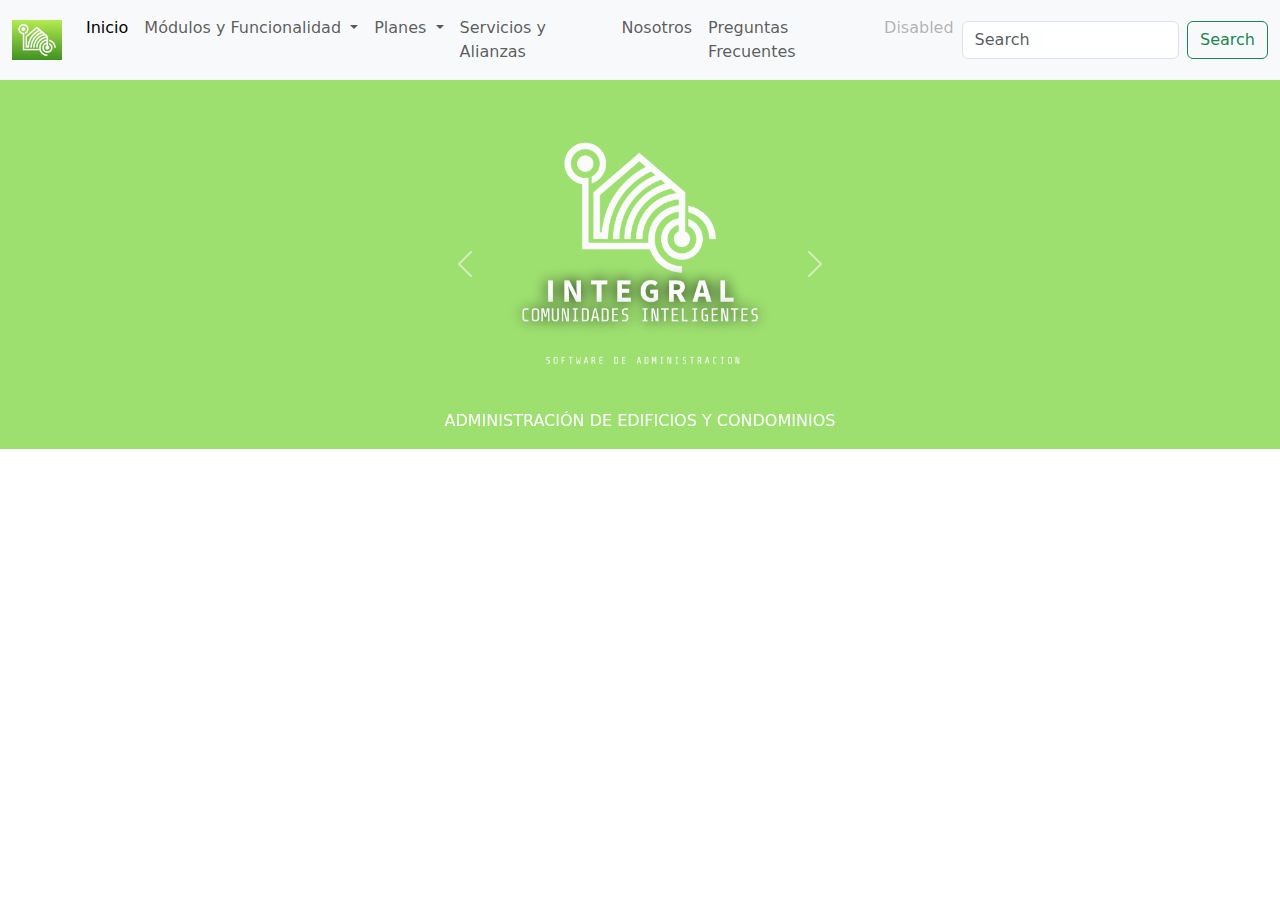
==== faq.html @ 223a0a6c "202407130635:UPGRADE: Navbar" ====
<!doctype html>
<html lang="en">
  <!-- Head -->
  <head>
    <!-- Metas & Title -->
    <meta charset="utf-8">
    <meta name="viewport" content="width=device-width, initial-scale=1">
    <title>INTEGRAL|Software de Administración de Edificios y Condominios|Edificios y Comunidades Inteligentes|Smart Buildings and Condos</title>
    <!-- GoogleFonts Font:Exo2 -->
    <link rel="preconnect" href="https://fonts.googleapis.com">
    <link rel="preconnect" href="https://fonts.gstatic.com" crossorigin>
    <link href="https://fonts.googleapis.com/css2?family=Exo+2:ital,wght@0,100..900;1,100..900&display=swap" rel="stylesheet">
    <!-- Bootstrap -->
    <link href="https://cdn.jsdelivr.net/npm/bootstrap@5.3.3/dist/css/bootstrap.min.css" rel="stylesheet" integrity="sha384-QWTKZyjpPEjISv5WaRU9OFeRpok6YctnYmDr5pNlyT2bRjXh0JMhjY6hW+ALEwIH" crossorigin="anonymous">
    <!-- Bootstrap JavaScript -->
    <script src="https://cdn.jsdelivr.net/npm/bootstrap@5.3.3/dist/js/bootstrap.bundle.min.js" integrity="sha384-YvpcrYf0tY3lHB60NNkmXc5s9fDVZLESaAA55NDzOxhy9GkcIdslK1eN7N6jIeHz" crossorigin="anonymous"></script>
    <!-- Archivo de Estilo Integral -->
    <link rel="stylesheet" type="text/css" href="css/integralStyle.css">
  </head>
  <body>
    <!-- Body -->
    <!-- Barra de Navegación -->
    <nav class="navbar navbar-expand-lg bg-body-tertiary">
      <div class="container-fluid">
        <a class="navbar-brand" href="#">
          <img class="img-responsive" src="img/favicon.png" alt="Logo Software de Administración de Edificios y Condominios INTEGRAL" id="logoNavbar">
        </a>
        <button class="navbar-toggler" type="button" data-bs-toggle="collapse" data-bs-target="#navbarSupportedContent" aria-controls="navbarSupportedContent" aria-expanded="false" aria-label="Toggle navigation">
          <span class="navbar-toggler-icon"></span>
        </button>
        <div class="collapse navbar-collapse" id="navbarSupportedContent">
          <ul class="navbar-nav me-auto mb-2 mb-lg-0">
            <li class="nav-item">
              <a class="nav-link active" aria-current="page" href="index.html">Inicio</a>
            </li>
            <li class="nav-item dropdown">
              <a class="nav-link dropdown-toggle" href="#" role="button" data-bs-toggle="dropdown" aria-expanded="false">
              Módulos y Funcionalidad
              </a>
              <ul class="dropdown-menu">
                <li><a class="dropdown-item" href="#">Módulo Administrativo</a></li>
                <li><a class="dropdown-item" href="#">Módulo Remuneraciones</a></li>
                <li><a class="dropdown-item" href="#">Módulo de Operaciones</a></li>
                <li><a class="dropdown-item" href="#">Módulo de Comunidad</a></li>
                <li><hr class="dropdown-divider"></li>
                <li><a class="dropdown-item" href="#">Automatización de Procesos</a></li>
                <li><a class="dropdown-item" href="#">Funciones Inteligentes</a></li>
              </ul>
            </li>
            <li class="nav-item dropdown">
              <a class="nav-link dropdown-toggle" href="#" role="button" data-bs-toggle="dropdown" aria-expanded="false">
              Planes
              </a>
              <ul class="dropdown-menu">
                <li><a class="dropdown-item" href="#">Pagos</a></li>
                <li><a class="dropdown-item" href="#">Social</a></li>
                <li><a class="dropdown-item" href="#">Admin</a></li>
                <li><a class="dropdown-item" href="#">Hi-Tech</a></li>
              </ul>
            </li>
            <li class="nav-item">
              <a class="nav-link" href="#">Servicios y Alianzas</a>
            </li>
            <li class="nav-item">
              <a class="nav-link" href="#">Nosotros</a>
            </li>
            <li class="nav-item">
              <a class="nav-link" href="faq.html">Preguntas Frecuentes</a>
            </li>
            <li class="nav-item">
              <a class="nav-link disabled" aria-disabled="true">Disabled</a>
            </li>
          </ul>
          <form class="d-flex" role="search">
            <input class="form-control me-2" type="search" placeholder="Search" aria-label="Search">
            <button class="btn btn-outline-success" type="submit">Search</button>
          </form>
        </div>
      </div>
    </nav>

    <!-- Banner Principal -->
    <div class="jumbotron bannerPpal col-md-12 col-sm-3">
      <div class="row">
        <div class="col-md-4"></div>
        <div class="col-md-4">
          <div id="carouselExample" class="carousel slide">
            <div class="carousel-inner">
              <div class="carousel-item active">
                <img src="img/itgrlogo_trnsp.png" class="d-block w-100" alt="ADMINISTRACIÓN DE EDIFICIOS Y CONDOMINIOS">
                <p class="leyendaBannerPpal exo-2-md_font">ADMINISTRACIÓN DE EDIFICIOS Y CONDOMINIOS</p>
              </div>
              <div class="carousel-item">
                <img src="img/itgrlogo_trnsp.png" class="d-block w-100" alt="GESTIÓN CONTABLE Y FINANCIERA">
                <p class="leyendaBannerPpal exo-2-md_font">GESTIÓN CONTABLE Y FINANCIERA</p>
              </div>
              <div class="carousel-item">
                <img src="img/itgrlogo_trnsp.png" class="d-block w-100" alt="GESTIÓN DE PERSONAL Y REMUNERACIONES">
                <p class="leyendaBannerPpal exo-2-md_font">GESTIÓN DE PERSONAL Y REMUNERACIONES</p>
              </div>
              <div class="carousel-item">
                <img src="img/itgrlogo_trnsp.png" class="d-block w-100" alt="GESTIÓN DE OPERACIONES">
                <p class="leyendaBannerPpal exo-2-md_font">GESTIÓN DE OPERACIONES</p>
              </div>
              <div class="carousel-item">
                <img src="img/itgrlogo_trnsp.png" class="d-block w-100" alt="GESTIÓN DE PROVEEDORES">
                <p class="leyendaBannerPpal exo-2-md_font">GESTIÓN DE PROVEEDORES</p>
              </div>
              <div class="carousel-item">
                <img src="img/itgrlogo_trnsp.png" class="d-block w-100" alt="RED SOCIAL PRIVADA DE LA COMUNIDAD">
                <p class="leyendaBannerPpal exo-2-md_font">RED SOCIAL PRIVADA DE LA COMUNIDAD</p>
              </div>
              <div class="carousel-item">
                <img src="img/itgrlogo_trnsp.png" class="d-block w-100" alt="MÓDULO EDUCATIVO">
                <p class="leyendaBannerPpal exo-2-md_font">MÓDULO EDUCATIVO</p>
              </div>
              <div class="carousel-item">
                <img src="img/itgrlogo_trnsp.png" class="d-block w-100" alt="AVANZADA TECNOLOGIA MODERNA E INTELIGENTE">
                <p class="leyendaBannerPpal exo-2-md_font">AVANZADA TECNOLOGIA MODERNA E INTELIGENTE</p>
              </div>
            </div>
            <button class="carousel-control-prev" type="button" data-bs-target="#carouselExample" data-bs-slide="prev">
              <span class="carousel-control-prev-icon" aria-hidden="true"></span>
              <span class="visually-hidden">Previous</span>
            </button>
            <button class="carousel-control-next" type="button" data-bs-target="#carouselExample" data-bs-slide="next">
              <span class="carousel-control-next-icon" aria-hidden="true"></span>
              <span class="visually-hidden">Next</span>
            </button>
          </div>
        </div>
      </div>

      <!--
      <h1 class="exo-2-gt_font">INTEGRAL</h1>
      <h2 class="exo-2-md_font">Comunidades Inteligentes</h2>
    -->
    </div>

    
    
  </body>
</html>
---- css/integralStyle.css ----
// <uniquifier>: Use a unique and descriptive class name
// <weight>: Use a value from 100 to 900

.exo-2-md_font {
  font-family: "Exo 2", sans-serif;
  font-optical-sizing: auto;
  font-weight: 500;
  font-style: normal;
}

.navbar {
	background-color: red;
}

.bannerPpal {
	background-color: #9EE070;
}

.leyendaBannerPpal {
	color: white;
	text-align: center;
}

#logoNavbar {
	max-width: 50px;
}

#prueba {
	color: red;
}
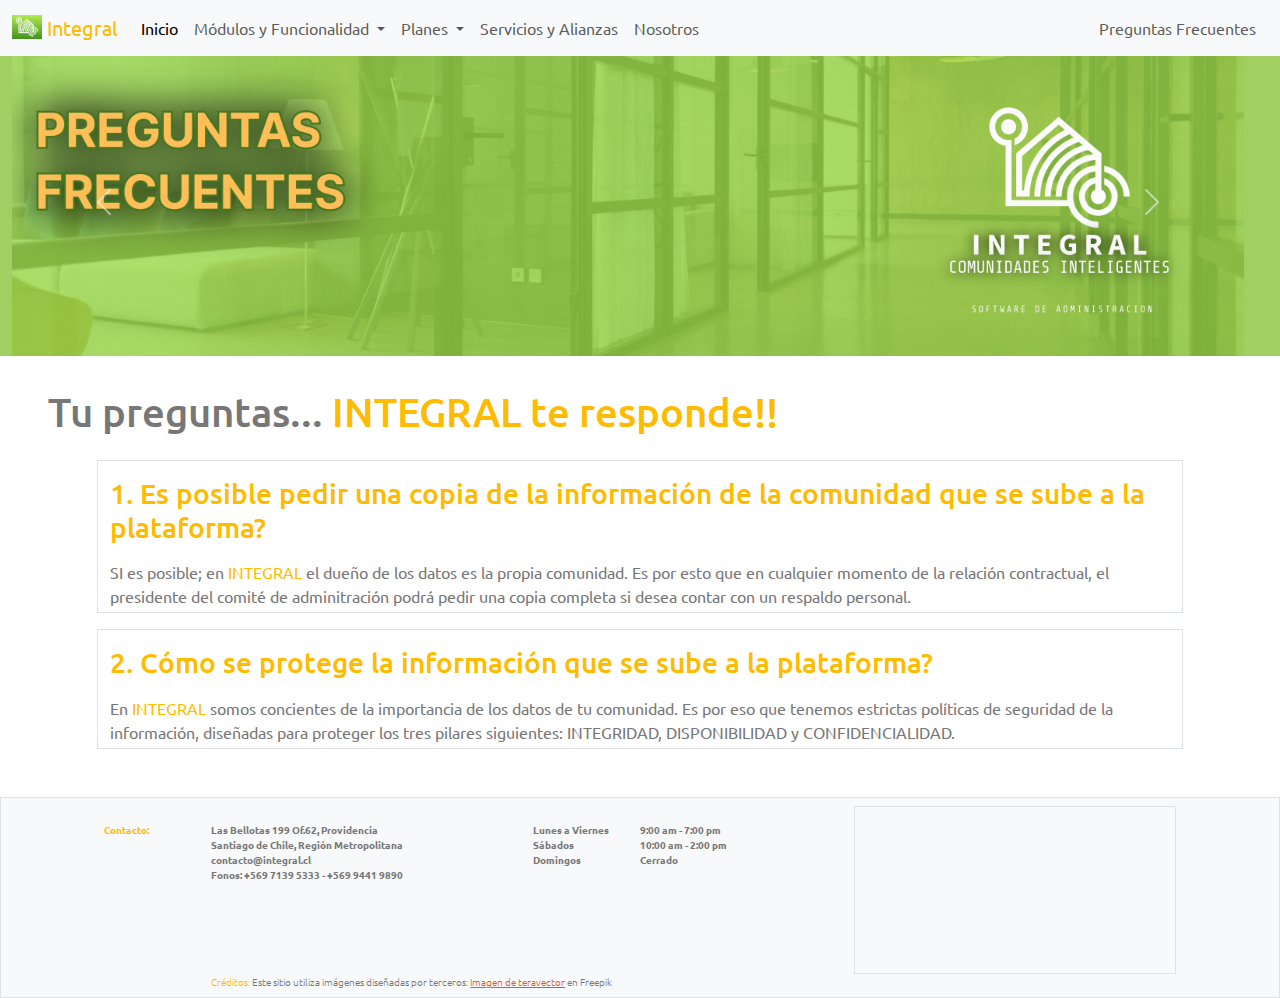
==== commit 8f57d099: "202407192312: ADD: Banners y FAQ" ====
--- a/faq.html
+++ b/faq.html
@@ -1,40 +1,46 @@
 <!doctype html>
 <html lang="en">
-  <!-- Head -->
+<!-- Head -->
   <head>
-    <!-- Metas & Title -->
+  <!-- Metas & Title -->
     <meta charset="utf-8">
     <meta name="viewport" content="width=device-width, initial-scale=1">
     <title>INTEGRAL|Software de Administración de Edificios y Condominios|Edificios y Comunidades Inteligentes|Smart Buildings and Condos</title>
-    <!-- GoogleFonts Font:Exo2 -->
+  <!-- GoogleFonts Font:Exo2 y Abel-->
     <link rel="preconnect" href="https://fonts.googleapis.com">
     <link rel="preconnect" href="https://fonts.gstatic.com" crossorigin>
     <link href="https://fonts.googleapis.com/css2?family=Exo+2:ital,wght@0,100..900;1,100..900&display=swap" rel="stylesheet">
-    <!-- Bootstrap -->
-    <link href="https://cdn.jsdelivr.net/npm/bootstrap@5.3.3/dist/css/bootstrap.min.css" rel="stylesheet" integrity="sha384-QWTKZyjpPEjISv5WaRU9OFeRpok6YctnYmDr5pNlyT2bRjXh0JMhjY6hW+ALEwIH" crossorigin="anonymous">
-    <!-- Bootstrap JavaScript -->
+    <link href="https://fonts.googleapis.com/css2?family=Abel&family=Montserrat:ital,wght@0,100..900;1,100..900&display=swap" rel="stylesheet">
+  <!-- Bootstrap Theme - Bootswatch -->
+    <link rel="stylesheet" type="text/css" href="css/bootstrapUnitedTheme.min.css">
+  <!-- Bootstrap 
+    <link href="https://cdn.jsdelivr.net/npm/bootstrap@5.3.3/dist/css/bootstrap.min.css" rel="stylesheet" integrity="sha384-QWTKZyjpPEjISv5WaRU9OFeRpok6YctnYmDr5pNlyT2bRjXh0JMhjY6hW+ALEwIH" crossorigin="anonymous"> 
+  -->
+  <!-- jQuery -->
+    <script type="text/javascript" src="js/jquery-3.7.1.js"></script>
+  <!-- Bootstrap JavaScript -->
     <script src="https://cdn.jsdelivr.net/npm/bootstrap@5.3.3/dist/js/bootstrap.bundle.min.js" integrity="sha384-YvpcrYf0tY3lHB60NNkmXc5s9fDVZLESaAA55NDzOxhy9GkcIdslK1eN7N6jIeHz" crossorigin="anonymous"></script>
-    <!-- Archivo de Estilo Integral -->
+  <!-- Archivo de Estilo Integral -->
     <link rel="stylesheet" type="text/css" href="css/integralStyle.css">
   </head>
+<!-- Body -->
   <body>
-    <!-- Body -->
-    <!-- Barra de Navegación -->
-    <nav class="navbar navbar-expand-lg bg-body-tertiary">
+  <!-- Barra de Navegación -->
+    <nav class="navbar fixed-top navbar-expand-lg bg-body-tertiary">
       <div class="container-fluid">
         <a class="navbar-brand" href="#">
-          <img class="img-responsive" src="img/favicon.png" alt="Logo Software de Administración de Edificios y Condominios INTEGRAL" id="logoNavbar">
+          <img src="img/favicon.png" alt="Logo Software de Administración de Edificios y Condominios INTEGRAL" width="30" height="24" class="d-inline-block align-text-top">  <span>Integral</span>  
         </a>
-        <button class="navbar-toggler" type="button" data-bs-toggle="collapse" data-bs-target="#navbarSupportedContent" aria-controls="navbarSupportedContent" aria-expanded="false" aria-label="Toggle navigation">
+        <button class="navbar-toggler" type="button" data-bs-toggle="collapse" data-bs-target="#navbarColor04" aria-controls="navbarColor04" aria-expanded="false" aria-label="Toggle navigation">
           <span class="navbar-toggler-icon"></span>
         </button>
-        <div class="collapse navbar-collapse" id="navbarSupportedContent">
-          <ul class="navbar-nav me-auto mb-2 mb-lg-0">
+        <div class="collapse navbar-collapse" id="navbarColor04">
+          <ul class="navbar-nav me-auto">
             <li class="nav-item">
-              <a class="nav-link active" aria-current="page" href="index.html">Inicio</a>
+              <a class="nav-link active" href="index.html">Inicio</a>
             </li>
             <li class="nav-item dropdown">
-              <a class="nav-link dropdown-toggle" href="#" role="button" data-bs-toggle="dropdown" aria-expanded="false">
+              <a class="nav-link dropdown-toggle" data-bs-toggle="dropdown" href="#" role="button" aria-haspopup="true" aria-expanded="false">
               Módulos y Funcionalidad
               </a>
               <ul class="dropdown-menu">
@@ -48,7 +54,7 @@
               </ul>
             </li>
             <li class="nav-item dropdown">
-              <a class="nav-link dropdown-toggle" href="#" role="button" data-bs-toggle="dropdown" aria-expanded="false">
+              <a class="nav-link dropdown-toggle" data-bs-toggle="dropdown" href="#" role="button" aria-haspopup="true" aria-expanded="false">
               Planes
               </a>
               <ul class="dropdown-menu">
@@ -64,59 +70,45 @@
             <li class="nav-item">
               <a class="nav-link" href="#">Nosotros</a>
             </li>
+          </ul>
+          <ul class="navbar-nav me-1 mb-lg-0">
             <li class="nav-item">
               <a class="nav-link" href="faq.html">Preguntas Frecuentes</a>
             </li>
-            <li class="nav-item">
-              <a class="nav-link disabled" aria-disabled="true">Disabled</a>
-            </li>
           </ul>
-          <form class="d-flex" role="search">
-            <input class="form-control me-2" type="search" placeholder="Search" aria-label="Search">
-            <button class="btn btn-outline-success" type="submit">Search</button>
-          </form>
         </div>
       </div>
     </nav>
 
-    <!-- Banner Principal -->
-    <div class="jumbotron bannerPpal col-md-12 col-sm-3">
-      <div class="row">
-        <div class="col-md-4"></div>
-        <div class="col-md-4">
+  <!-- Banner Principal -->
+    <div class="bannerPpal clearfix">
+      <div class="container-fluid row mt-5 bannerPpal">
+        <div class="col">
           <div id="carouselExample" class="carousel slide">
             <div class="carousel-inner">
               <div class="carousel-item active">
-                <img src="img/itgrlogo_trnsp.png" class="d-block w-100" alt="ADMINISTRACIÓN DE EDIFICIOS Y CONDOMINIOS">
-                <p class="leyendaBannerPpal exo-2-md_font">ADMINISTRACIÓN DE EDIFICIOS Y CONDOMINIOS</p>
+                <img src="img/BannerFaq.png" class="d-block w-100" alt="PREGUNTAS FRECUENTES">    
               </div>
               <div class="carousel-item">
-                <img src="img/itgrlogo_trnsp.png" class="d-block w-100" alt="GESTIÓN CONTABLE Y FINANCIERA">
-                <p class="leyendaBannerPpal exo-2-md_font">GESTIÓN CONTABLE Y FINANCIERA</p>
+                <img src="img/BannerFinance.png" class="d-block w-100" alt="GESTIÓN CONTABLE Y FINANCIERA">
               </div>
               <div class="carousel-item">
-                <img src="img/itgrlogo_trnsp.png" class="d-block w-100" alt="GESTIÓN DE PERSONAL Y REMUNERACIONES">
-                <p class="leyendaBannerPpal exo-2-md_font">GESTIÓN DE PERSONAL Y REMUNERACIONES</p>
+                <img src="img/BannerRemunera.png" class="d-block w-100" alt="GESTIÓN DE PERSONAL Y REMUNERACIONES">
               </div>
               <div class="carousel-item">
-                <img src="img/itgrlogo_trnsp.png" class="d-block w-100" alt="GESTIÓN DE OPERACIONES">
-                <p class="leyendaBannerPpal exo-2-md_font">GESTIÓN DE OPERACIONES</p>
+                <img src="img/BannerOperacion.png" class="d-block w-100" alt="GESTIÓN DE OPERACIONES">
               </div>
               <div class="carousel-item">
-                <img src="img/itgrlogo_trnsp.png" class="d-block w-100" alt="GESTIÓN DE PROVEEDORES">
-                <p class="leyendaBannerPpal exo-2-md_font">GESTIÓN DE PROVEEDORES</p>
+                <img src="img/BannerProveedor.png" class="d-block w-100" alt="GESTIÓN DE PROVEEDORES">
               </div>
               <div class="carousel-item">
-                <img src="img/itgrlogo_trnsp.png" class="d-block w-100" alt="RED SOCIAL PRIVADA DE LA COMUNIDAD">
-                <p class="leyendaBannerPpal exo-2-md_font">RED SOCIAL PRIVADA DE LA COMUNIDAD</p>
+                <img src="img/BannerSocial.png" class="d-block w-100" alt="RED SOCIAL PRIVADA DE LA COMUNIDAD">
               </div>
               <div class="carousel-item">
-                <img src="img/itgrlogo_trnsp.png" class="d-block w-100" alt="MÓDULO EDUCATIVO">
-                <p class="leyendaBannerPpal exo-2-md_font">MÓDULO EDUCATIVO</p>
+                <img src="img/BannerEduca.png" class="d-block w-100" alt="HERRAMIENTAS EDUCATIVAS">
               </div>
               <div class="carousel-item">
-                <img src="img/itgrlogo_trnsp.png" class="d-block w-100" alt="AVANZADA TECNOLOGIA MODERNA E INTELIGENTE">
-                <p class="leyendaBannerPpal exo-2-md_font">AVANZADA TECNOLOGIA MODERNA E INTELIGENTE</p>
+                <img src="img/BannerTecno.png" class="d-block w-100" alt="AVANZADA TECNOLOGIA MODERNA E INTELIGENTE">
               </div>
             </div>
             <button class="carousel-control-prev" type="button" data-bs-target="#carouselExample" data-bs-slide="prev">
@@ -130,14 +122,68 @@
           </div>
         </div>
       </div>
-
-      <!--
-      <h1 class="exo-2-gt_font">INTEGRAL</h1>
-      <h2 class="exo-2-md_font">Comunidades Inteligentes</h2>
-    -->
     </div>
 
-    
-    
+  <!-- Seccion-1: Cuerpo FAQ - Preguntas-->
+    <div class="faqSeccion-1 clearfix">
+      <div class="row mt-3">
+        <div class="container col">
+          <h1 class="exo-2-gt_font pt-3 ms-5">Tu preguntas... <span>INTEGRAL te responde!!</span></h1>
+        </div>
+        <div class="container col-md-10 mt-3 border">  
+          <h3 class="exo-2-md_font mt-3 pe-3"><span>1. Es posible pedir una copia de la información de la comunidad que se sube a la plataforma?</span></h3>
+          <p class="exo-2-gt_font mt-3 mb-1">SI es posible; en <span>INTEGRAL</span> el dueño de los datos es la propia comunidad. Es por esto que en cualquier momento de la relación contractual, el presidente del comité de adminitración podrá pedir una copia completa si desea contar con un respaldo personal.</p>
+        </div>
+        <div class="container col-md-10 mt-3 border">  
+          <h3 class="exo-2-md_font mt-3 pe-3"><span>2. Cómo se protege la información que se sube a la plataforma?</span></h3>
+          <p class="exo-2-gt_font mt-3 mb-1">En <span>INTEGRAL</span> somos concientes de la importancia de los datos de tu comunidad. Es por eso que tenemos estrictas políticas de seguridad de la información, diseñadas para proteger los tres pilares siguientes: INTEGRIDAD, DISPONIBILIDAD y CONFIDENCIALIDAD.</p>
+      </div>
+    </div>
+  
+  
+  <!-- Seccion-Footer: Pie de Página --> 
+    <div class="footerSection container-fluid h-100 p-2 bg-body-tertiary border mt-5">
+      <div class="row">
+        <div class="col-1 m-0 p-0"></div>
+        <div class="col-1 m-0 mt-3 p-0">
+          <p class="mb-0"><span>Contacto:</span></p>
+        </div>
+        <div class="col-3 m-0 mt-3 p-0">
+          <p class="m-0 p-0">Las Bellotas 199 Of.62, Providencia</p>
+          <p class="m-0 p-0">Santiago de Chile, Región Metropolitana</p>
+          <p class="m-0 p-0">contacto@integral.cl</p>
+          <p class="m-0 p-0">Fonos: +569 7139 5333 - +569 9441 9890</p>
+        </div>
+        <div class="col-1 m-0 mt-3 p-0">
+          <p class="m-0 p-0">Lunes a Viernes</p>
+          <p class="m-0 p-0">Sábados</p>
+          <p class="m-0 p-0">Domingos</p>
+        </div>
+        <div class="col-1 m-0 mt-3 p-0">
+          <p class="m-0 p-0">9:00 am - 7:00 pm</p>
+          <p class="m-0 p-0">10:00 am - 2:00 pm</p>
+          <p class="m-0 p-0">Cerrado</p>
+        </div>
+        <div class="container col-md-3 border">
+          <div class="ratio ratio-16x9">
+            <iframe src="https://www.google.com/maps/embed?pb=!1m18!1m12!1m3!1d3330.0349263658327!2d-70.6110308899418!3d-33.42233377328965!2m3!1f0!2f0!3f0!3m2!1i1024!2i768!4f13.1!3m3!1m2!1s0x9662cf68c9baabc5%3A0x70e7d7876029ee21!2sLas%20Bellotas%20199%2C%207510123%20Providencia%2C%20Regi%C3%B3n%20Metropolitana!5e0!3m2!1ses!2scl!4v1721106072023!5m2!1ses!2scl" width="600" height="450" style="border:0;" allowfullscreen="" loading="lazy" referrerpolicy="no-referrer-when-downgrade"></iframe>
+          </div> 
+        </div>
+      </div>
+      <div class="row">
+        <div class="col-2 m-0 p-0"></div>
+        <div class="col m-0 p-0">
+          <span>Créditos:</span> Este sitio utiliza imágenes diseñadas por terceros: <a class="mb-0" href="https://www.freepik.es/vector-gratis/vector-ilustracion-dibujos-animados-feliz-concepto-familia_3941660.htm#query=comunidad%20vecinos&position=8&from_view=keyword&track=ais_user&uuid=d2d157ea-e87a-496a-aee8-1a88696ac6de">Imagen de teravector</a> en Freepik
+        </div>
+      </div>
+    </div>
   </body>
-</html>+</html>
+
+<!-- 
+    <div class="container-sm">100% wide until small breakpoint</div>
+    <div class="container-md">100% wide until medium breakpoint</div>
+    <div class="container-lg">100% wide until large breakpoint</div>
+    <div class="container-xl">100% wide until extra large breakpoint</div>
+    <div class="container-xxl">100% wide until extra extra large breakpoint</div>
+-->--- a/css/bootstrapUnitedTheme.min.css
+++ b/css/bootstrapUnitedTheme.min.css
@@ -0,0 +1,12 @@
+@charset "UTF-8";/*!
+ * Bootswatch v5.3.3 (https://bootswatch.com)
+ * Theme: united
+ * Copyright 2012-2024 Thomas Park
+ * Licensed under MIT
+ * Based on Bootstrap
+*//*!
+ * Bootstrap  v5.3.3 (https://getbootstrap.com/)
+ * Copyright 2011-2024 The Bootstrap Authors
+ * Licensed under MIT (https://github.com/twbs/bootstrap/blob/main/LICENSE)
+ */@import url(https://fonts.googleapis.com/css2?family=Ubuntu:wght@400;700&display=swap);:root,[data-bs-theme=light]{--bs-blue:#007bff;--bs-indigo:#6610f2;--bs-purple:#772953;--bs-pink:#e83e8c;--bs-red:#df382c;--bs-orange:#e95420;--bs-yellow:#efb73e;--bs-green:#38b44a;--bs-teal:#20c997;--bs-cyan:#17a2b8;--bs-black:#000;--bs-white:#fff;--bs-gray:#868e96;--bs-gray-dark:#333;--bs-gray-100:#f8f9fa;--bs-gray-200:#e9ecef;--bs-gray-300:#dee2e6;--bs-gray-400:#ced4da;--bs-gray-500:#aea79f;--bs-gray-600:#868e96;--bs-gray-700:#495057;--bs-gray-800:#333;--bs-gray-900:#212529;--bs-primary:#e95420;--bs-secondary:#aea79f;--bs-success:#38b44a;--bs-info:#17a2b8;--bs-warning:#efb73e;--bs-danger:#df382c;--bs-light:#e9ecef;--bs-dark:#772953;--bs-primary-rgb:233,84,32;--bs-secondary-rgb:174,167,159;--bs-success-rgb:56,180,74;--bs-info-rgb:23,162,184;--bs-warning-rgb:239,183,62;--bs-danger-rgb:223,56,44;--bs-light-rgb:233,236,239;--bs-dark-rgb:119,41,83;--bs-primary-text-emphasis:#5d220d;--bs-secondary-text-emphasis:#464340;--bs-success-text-emphasis:#16481e;--bs-info-text-emphasis:#09414a;--bs-warning-text-emphasis:#604919;--bs-danger-text-emphasis:#591612;--bs-light-text-emphasis:#495057;--bs-dark-text-emphasis:#495057;--bs-primary-bg-subtle:#fbddd2;--bs-secondary-bg-subtle:#efedec;--bs-success-bg-subtle:#d7f0db;--bs-info-bg-subtle:#d1ecf1;--bs-warning-bg-subtle:#fcf1d8;--bs-danger-bg-subtle:#f9d7d5;--bs-light-bg-subtle:#fcfcfd;--bs-dark-bg-subtle:#ced4da;--bs-primary-border-subtle:#f6bba6;--bs-secondary-border-subtle:#dfdcd9;--bs-success-border-subtle:#afe1b7;--bs-info-border-subtle:#a2dae3;--bs-warning-border-subtle:#f9e2b2;--bs-danger-border-subtle:#f2afab;--bs-light-border-subtle:#e9ecef;--bs-dark-border-subtle:#aea79f;--bs-white-rgb:255,255,255;--bs-black-rgb:0,0,0;--bs-font-sans-serif:Ubuntu,-apple-system,BlinkMacSystemFont,"Segoe UI",Roboto,"Helvetica Neue",Arial,sans-serif,"Apple Color Emoji","Segoe UI Emoji","Segoe UI Symbol";--bs-font-monospace:SFMono-Regular,Menlo,Monaco,Consolas,"Liberation Mono","Courier New",monospace;--bs-gradient:linear-gradient(180deg, rgba(255, 255, 255, 0.15), rgba(255, 255, 255, 0));--bs-body-font-family:var(--bs-font-sans-serif);--bs-body-font-size:1rem;--bs-body-font-weight:400;--bs-body-line-height:1.5;--bs-body-color:#333;--bs-body-color-rgb:51,51,51;--bs-body-bg:#fff;--bs-body-bg-rgb:255,255,255;--bs-emphasis-color:#000;--bs-emphasis-color-rgb:0,0,0;--bs-secondary-color:rgba(51, 51, 51, 0.75);--bs-secondary-color-rgb:51,51,51;--bs-secondary-bg:#e9ecef;--bs-secondary-bg-rgb:233,236,239;--bs-tertiary-color:rgba(51, 51, 51, 0.5);--bs-tertiary-color-rgb:51,51,51;--bs-tertiary-bg:#f8f9fa;--bs-tertiary-bg-rgb:248,249,250;--bs-heading-color:inherit;--bs-link-color:#e95420;--bs-link-color-rgb:233,84,32;--bs-link-decoration:underline;--bs-link-hover-color:#ba431a;--bs-link-hover-color-rgb:186,67,26;--bs-code-color:#e83e8c;--bs-highlight-color:#333;--bs-highlight-bg:#fcf1d8;--bs-border-width:1px;--bs-border-style:solid;--bs-border-color:#dee2e6;--bs-border-color-translucent:rgba(0, 0, 0, 0.175);--bs-border-radius:0.375rem;--bs-border-radius-sm:0.25rem;--bs-border-radius-lg:0.5rem;--bs-border-radius-xl:1rem;--bs-border-radius-xxl:2rem;--bs-border-radius-2xl:var(--bs-border-radius-xxl);--bs-border-radius-pill:50rem;--bs-box-shadow:0 0.5rem 1rem rgba(0, 0, 0, 0.15);--bs-box-shadow-sm:0 0.125rem 0.25rem rgba(0, 0, 0, 0.075);--bs-box-shadow-lg:0 1rem 3rem rgba(0, 0, 0, 0.175);--bs-box-shadow-inset:inset 0 1px 2px rgba(0, 0, 0, 0.075);--bs-focus-ring-width:0.25rem;--bs-focus-ring-opacity:0.25;--bs-focus-ring-color:rgba(233, 84, 32, 0.25);--bs-form-valid-color:#38b44a;--bs-form-valid-border-color:#38b44a;--bs-form-invalid-color:#df382c;--bs-form-invalid-border-color:#df382c}[data-bs-theme=dark]{color-scheme:dark;--bs-body-color:#dee2e6;--bs-body-color-rgb:222,226,230;--bs-body-bg:#212529;--bs-body-bg-rgb:33,37,41;--bs-emphasis-color:#fff;--bs-emphasis-color-rgb:255,255,255;--bs-secondary-color:rgba(222, 226, 230, 0.75);--bs-secondary-color-rgb:222,226,230;--bs-secondary-bg:#333;--bs-secondary-bg-rgb:51,51,51;--bs-tertiary-color:rgba(222, 226, 230, 0.5);--bs-tertiary-color-rgb:222,226,230;--bs-tertiary-bg:#2a2c2e;--bs-tertiary-bg-rgb:42,44,46;--bs-primary-text-emphasis:#f29879;--bs-secondary-text-emphasis:#cecac5;--bs-success-text-emphasis:#88d292;--bs-info-text-emphasis:#74c7d4;--bs-warning-text-emphasis:#f5d48b;--bs-danger-text-emphasis:#ec8880;--bs-light-text-emphasis:#f8f9fa;--bs-dark-text-emphasis:#dee2e6;--bs-primary-bg-subtle:#2f1106;--bs-secondary-bg-subtle:#232120;--bs-success-bg-subtle:#0b240f;--bs-info-bg-subtle:#052025;--bs-warning-bg-subtle:#30250c;--bs-danger-bg-subtle:#2d0b09;--bs-light-bg-subtle:#333;--bs-dark-bg-subtle:#1a1a1a;--bs-primary-border-subtle:#8c3213;--bs-secondary-border-subtle:#68645f;--bs-success-border-subtle:#226c2c;--bs-info-border-subtle:#0e616e;--bs-warning-border-subtle:#8f6e25;--bs-danger-border-subtle:#86221a;--bs-light-border-subtle:#495057;--bs-dark-border-subtle:#333;--bs-heading-color:inherit;--bs-link-color:#f29879;--bs-link-hover-color:#f5ad94;--bs-link-color-rgb:242,152,121;--bs-link-hover-color-rgb:245,173,148;--bs-code-color:#f18bba;--bs-highlight-color:#dee2e6;--bs-highlight-bg:#604919;--bs-border-color:#495057;--bs-border-color-translucent:rgba(255, 255, 255, 0.15);--bs-form-valid-color:#88d292;--bs-form-valid-border-color:#88d292;--bs-form-invalid-color:#ec8880;--bs-form-invalid-border-color:#ec8880}*,::after,::before{box-sizing:border-box}@media (prefers-reduced-motion:no-preference){:root{scroll-behavior:smooth}}body{margin:0;font-family:var(--bs-body-font-family);font-size:var(--bs-body-font-size);font-weight:var(--bs-body-font-weight);line-height:var(--bs-body-line-height);color:var(--bs-body-color);text-align:var(--bs-body-text-align);background-color:var(--bs-body-bg);-webkit-text-size-adjust:100%;-webkit-tap-highlight-color:transparent}hr{margin:1rem 0;color:inherit;border:0;border-top:var(--bs-border-width) solid;opacity:.25}.h1,.h2,.h3,.h4,.h5,.h6,h1,h2,h3,h4,h5,h6{margin-top:0;margin-bottom:.5rem;font-weight:500;line-height:1.2;color:var(--bs-heading-color)}.h1,h1{font-size:calc(1.375rem + 1.5vw)}@media (min-width:1200px){.h1,h1{font-size:2.5rem}}.h2,h2{font-size:calc(1.325rem + .9vw)}@media (min-width:1200px){.h2,h2{font-size:2rem}}.h3,h3{font-size:calc(1.3rem + .6vw)}@media (min-width:1200px){.h3,h3{font-size:1.75rem}}.h4,h4{font-size:calc(1.275rem + .3vw)}@media (min-width:1200px){.h4,h4{font-size:1.5rem}}.h5,h5{font-size:1.25rem}.h6,h6{font-size:1rem}p{margin-top:0;margin-bottom:1rem}abbr[title]{-webkit-text-decoration:underline dotted;text-decoration:underline dotted;cursor:help;-webkit-text-decoration-skip-ink:none;text-decoration-skip-ink:none}address{margin-bottom:1rem;font-style:normal;line-height:inherit}ol,ul{padding-left:2rem}dl,ol,ul{margin-top:0;margin-bottom:1rem}ol ol,ol ul,ul ol,ul ul{margin-bottom:0}dt{font-weight:700}dd{margin-bottom:.5rem;margin-left:0}blockquote{margin:0 0 1rem}b,strong{font-weight:bolder}.small,small{font-size:.875em}.mark,mark{padding:.1875em;color:var(--bs-highlight-color);background-color:var(--bs-highlight-bg)}sub,sup{position:relative;font-size:.75em;line-height:0;vertical-align:baseline}sub{bottom:-.25em}sup{top:-.5em}a{color:rgba(var(--bs-link-color-rgb),var(--bs-link-opacity,1));text-decoration:underline}a:hover{--bs-link-color-rgb:var(--bs-link-hover-color-rgb)}a:not([href]):not([class]),a:not([href]):not([class]):hover{color:inherit;text-decoration:none}code,kbd,pre,samp{font-family:var(--bs-font-monospace);font-size:1em}pre{display:block;margin-top:0;margin-bottom:1rem;overflow:auto;font-size:.875em}pre code{font-size:inherit;color:inherit;word-break:normal}code{font-size:.875em;color:var(--bs-code-color);word-wrap:break-word}a>code{color:inherit}kbd{padding:.1875rem .375rem;font-size:.875em;color:var(--bs-body-bg);background-color:var(--bs-body-color);border-radius:.25rem}kbd kbd{padding:0;font-size:1em}figure{margin:0 0 1rem}img,svg{vertical-align:middle}table{caption-side:bottom;border-collapse:collapse}caption{padding-top:.5rem;padding-bottom:.5rem;color:var(--bs-secondary-color);text-align:left}th{text-align:inherit;text-align:-webkit-match-parent}tbody,td,tfoot,th,thead,tr{border-color:inherit;border-style:solid;border-width:0}label{display:inline-block}button{border-radius:0}button:focus:not(:focus-visible){outline:0}button,input,optgroup,select,textarea{margin:0;font-family:inherit;font-size:inherit;line-height:inherit}button,select{text-transform:none}[role=button]{cursor:pointer}select{word-wrap:normal}select:disabled{opacity:1}[list]:not([type=date]):not([type=datetime-local]):not([type=month]):not([type=week]):not([type=time])::-webkit-calendar-picker-indicator{display:none!important}[type=button],[type=reset],[type=submit],button{-webkit-appearance:button}[type=button]:not(:disabled),[type=reset]:not(:disabled),[type=submit]:not(:disabled),button:not(:disabled){cursor:pointer}::-moz-focus-inner{padding:0;border-style:none}textarea{resize:vertical}fieldset{min-width:0;padding:0;margin:0;border:0}legend{float:left;width:100%;padding:0;margin-bottom:.5rem;font-size:calc(1.275rem + .3vw);line-height:inherit}@media (min-width:1200px){legend{font-size:1.5rem}}legend+*{clear:left}::-webkit-datetime-edit-day-field,::-webkit-datetime-edit-fields-wrapper,::-webkit-datetime-edit-hour-field,::-webkit-datetime-edit-minute,::-webkit-datetime-edit-month-field,::-webkit-datetime-edit-text,::-webkit-datetime-edit-year-field{padding:0}::-webkit-inner-spin-button{height:auto}[type=search]{-webkit-appearance:textfield;outline-offset:-2px}::-webkit-search-decoration{-webkit-appearance:none}::-webkit-color-swatch-wrapper{padding:0}::-webkit-file-upload-button{font:inherit;-webkit-appearance:button}::file-selector-button{font:inherit;-webkit-appearance:button}output{display:inline-block}iframe{border:0}summary{display:list-item;cursor:pointer}progress{vertical-align:baseline}[hidden]{display:none!important}.lead{font-size:1.25rem;font-weight:300}.display-1{font-size:calc(1.625rem + 4.5vw);font-weight:300;line-height:1.2}@media (min-width:1200px){.display-1{font-size:5rem}}.display-2{font-size:calc(1.575rem + 3.9vw);font-weight:300;line-height:1.2}@media (min-width:1200px){.display-2{font-size:4.5rem}}.display-3{font-size:calc(1.525rem + 3.3vw);font-weight:300;line-height:1.2}@media (min-width:1200px){.display-3{font-size:4rem}}.display-4{font-size:calc(1.475rem + 2.7vw);font-weight:300;line-height:1.2}@media (min-width:1200px){.display-4{font-size:3.5rem}}.display-5{font-size:calc(1.425rem + 2.1vw);font-weight:300;line-height:1.2}@media (min-width:1200px){.display-5{font-size:3rem}}.display-6{font-size:calc(1.375rem + 1.5vw);font-weight:300;line-height:1.2}@media (min-width:1200px){.display-6{font-size:2.5rem}}.list-unstyled{padding-left:0;list-style:none}.list-inline{padding-left:0;list-style:none}.list-inline-item{display:inline-block}.list-inline-item:not(:last-child){margin-right:.5rem}.initialism{font-size:.875em;text-transform:uppercase}.blockquote{margin-bottom:1rem;font-size:1.25rem}.blockquote>:last-child{margin-bottom:0}.blockquote-footer{margin-top:-1rem;margin-bottom:1rem;font-size:.875em;color:#868e96}.blockquote-footer::before{content:"— "}.img-fluid{max-width:100%;height:auto}.img-thumbnail{padding:.25rem;background-color:var(--bs-body-bg);border:var(--bs-border-width) solid var(--bs-border-color);border-radius:var(--bs-border-radius);max-width:100%;height:auto}.figure{display:inline-block}.figure-img{margin-bottom:.5rem;line-height:1}.figure-caption{font-size:.875em;color:var(--bs-secondary-color)}.container,.container-fluid,.container-lg,.container-md,.container-sm,.container-xl,.container-xxl{--bs-gutter-x:1.5rem;--bs-gutter-y:0;width:100%;padding-right:calc(var(--bs-gutter-x) * .5);padding-left:calc(var(--bs-gutter-x) * .5);margin-right:auto;margin-left:auto}@media (min-width:576px){.container,.container-sm{max-width:540px}}@media (min-width:768px){.container,.container-md,.container-sm{max-width:720px}}@media (min-width:992px){.container,.container-lg,.container-md,.container-sm{max-width:960px}}@media (min-width:1200px){.container,.container-lg,.container-md,.container-sm,.container-xl{max-width:1140px}}@media (min-width:1400px){.container,.container-lg,.container-md,.container-sm,.container-xl,.container-xxl{max-width:1320px}}:root{--bs-breakpoint-xs:0;--bs-breakpoint-sm:576px;--bs-breakpoint-md:768px;--bs-breakpoint-lg:992px;--bs-breakpoint-xl:1200px;--bs-breakpoint-xxl:1400px}.row{--bs-gutter-x:1.5rem;--bs-gutter-y:0;display:flex;flex-wrap:wrap;margin-top:calc(-1 * var(--bs-gutter-y));margin-right:calc(-.5 * var(--bs-gutter-x));margin-left:calc(-.5 * var(--bs-gutter-x))}.row>*{flex-shrink:0;width:100%;max-width:100%;padding-right:calc(var(--bs-gutter-x) * .5);padding-left:calc(var(--bs-gutter-x) * .5);margin-top:var(--bs-gutter-y)}.col{flex:1 0 0%}.row-cols-auto>*{flex:0 0 auto;width:auto}.row-cols-1>*{flex:0 0 auto;width:100%}.row-cols-2>*{flex:0 0 auto;width:50%}.row-cols-3>*{flex:0 0 auto;width:33.33333333%}.row-cols-4>*{flex:0 0 auto;width:25%}.row-cols-5>*{flex:0 0 auto;width:20%}.row-cols-6>*{flex:0 0 auto;width:16.66666667%}.col-auto{flex:0 0 auto;width:auto}.col-1{flex:0 0 auto;width:8.33333333%}.col-2{flex:0 0 auto;width:16.66666667%}.col-3{flex:0 0 auto;width:25%}.col-4{flex:0 0 auto;width:33.33333333%}.col-5{flex:0 0 auto;width:41.66666667%}.col-6{flex:0 0 auto;width:50%}.col-7{flex:0 0 auto;width:58.33333333%}.col-8{flex:0 0 auto;width:66.66666667%}.col-9{flex:0 0 auto;width:75%}.col-10{flex:0 0 auto;width:83.33333333%}.col-11{flex:0 0 auto;width:91.66666667%}.col-12{flex:0 0 auto;width:100%}.offset-1{margin-left:8.33333333%}.offset-2{margin-left:16.66666667%}.offset-3{margin-left:25%}.offset-4{margin-left:33.33333333%}.offset-5{margin-left:41.66666667%}.offset-6{margin-left:50%}.offset-7{margin-left:58.33333333%}.offset-8{margin-left:66.66666667%}.offset-9{margin-left:75%}.offset-10{margin-left:83.33333333%}.offset-11{margin-left:91.66666667%}.g-0,.gx-0{--bs-gutter-x:0}.g-0,.gy-0{--bs-gutter-y:0}.g-1,.gx-1{--bs-gutter-x:0.25rem}.g-1,.gy-1{--bs-gutter-y:0.25rem}.g-2,.gx-2{--bs-gutter-x:0.5rem}.g-2,.gy-2{--bs-gutter-y:0.5rem}.g-3,.gx-3{--bs-gutter-x:1rem}.g-3,.gy-3{--bs-gutter-y:1rem}.g-4,.gx-4{--bs-gutter-x:1.5rem}.g-4,.gy-4{--bs-gutter-y:1.5rem}.g-5,.gx-5{--bs-gutter-x:3rem}.g-5,.gy-5{--bs-gutter-y:3rem}@media (min-width:576px){.col-sm{flex:1 0 0%}.row-cols-sm-auto>*{flex:0 0 auto;width:auto}.row-cols-sm-1>*{flex:0 0 auto;width:100%}.row-cols-sm-2>*{flex:0 0 auto;width:50%}.row-cols-sm-3>*{flex:0 0 auto;width:33.33333333%}.row-cols-sm-4>*{flex:0 0 auto;width:25%}.row-cols-sm-5>*{flex:0 0 auto;width:20%}.row-cols-sm-6>*{flex:0 0 auto;width:16.66666667%}.col-sm-auto{flex:0 0 auto;width:auto}.col-sm-1{flex:0 0 auto;width:8.33333333%}.col-sm-2{flex:0 0 auto;width:16.66666667%}.col-sm-3{flex:0 0 auto;width:25%}.col-sm-4{flex:0 0 auto;width:33.33333333%}.col-sm-5{flex:0 0 auto;width:41.66666667%}.col-sm-6{flex:0 0 auto;width:50%}.col-sm-7{flex:0 0 auto;width:58.33333333%}.col-sm-8{flex:0 0 auto;width:66.66666667%}.col-sm-9{flex:0 0 auto;width:75%}.col-sm-10{flex:0 0 auto;width:83.33333333%}.col-sm-11{flex:0 0 auto;width:91.66666667%}.col-sm-12{flex:0 0 auto;width:100%}.offset-sm-0{margin-left:0}.offset-sm-1{margin-left:8.33333333%}.offset-sm-2{margin-left:16.66666667%}.offset-sm-3{margin-left:25%}.offset-sm-4{margin-left:33.33333333%}.offset-sm-5{margin-left:41.66666667%}.offset-sm-6{margin-left:50%}.offset-sm-7{margin-left:58.33333333%}.offset-sm-8{margin-left:66.66666667%}.offset-sm-9{margin-left:75%}.offset-sm-10{margin-left:83.33333333%}.offset-sm-11{margin-left:91.66666667%}.g-sm-0,.gx-sm-0{--bs-gutter-x:0}.g-sm-0,.gy-sm-0{--bs-gutter-y:0}.g-sm-1,.gx-sm-1{--bs-gutter-x:0.25rem}.g-sm-1,.gy-sm-1{--bs-gutter-y:0.25rem}.g-sm-2,.gx-sm-2{--bs-gutter-x:0.5rem}.g-sm-2,.gy-sm-2{--bs-gutter-y:0.5rem}.g-sm-3,.gx-sm-3{--bs-gutter-x:1rem}.g-sm-3,.gy-sm-3{--bs-gutter-y:1rem}.g-sm-4,.gx-sm-4{--bs-gutter-x:1.5rem}.g-sm-4,.gy-sm-4{--bs-gutter-y:1.5rem}.g-sm-5,.gx-sm-5{--bs-gutter-x:3rem}.g-sm-5,.gy-sm-5{--bs-gutter-y:3rem}}@media (min-width:768px){.col-md{flex:1 0 0%}.row-cols-md-auto>*{flex:0 0 auto;width:auto}.row-cols-md-1>*{flex:0 0 auto;width:100%}.row-cols-md-2>*{flex:0 0 auto;width:50%}.row-cols-md-3>*{flex:0 0 auto;width:33.33333333%}.row-cols-md-4>*{flex:0 0 auto;width:25%}.row-cols-md-5>*{flex:0 0 auto;width:20%}.row-cols-md-6>*{flex:0 0 auto;width:16.66666667%}.col-md-auto{flex:0 0 auto;width:auto}.col-md-1{flex:0 0 auto;width:8.33333333%}.col-md-2{flex:0 0 auto;width:16.66666667%}.col-md-3{flex:0 0 auto;width:25%}.col-md-4{flex:0 0 auto;width:33.33333333%}.col-md-5{flex:0 0 auto;width:41.66666667%}.col-md-6{flex:0 0 auto;width:50%}.col-md-7{flex:0 0 auto;width:58.33333333%}.col-md-8{flex:0 0 auto;width:66.66666667%}.col-md-9{flex:0 0 auto;width:75%}.col-md-10{flex:0 0 auto;width:83.33333333%}.col-md-11{flex:0 0 auto;width:91.66666667%}.col-md-12{flex:0 0 auto;width:100%}.offset-md-0{margin-left:0}.offset-md-1{margin-left:8.33333333%}.offset-md-2{margin-left:16.66666667%}.offset-md-3{margin-left:25%}.offset-md-4{margin-left:33.33333333%}.offset-md-5{margin-left:41.66666667%}.offset-md-6{margin-left:50%}.offset-md-7{margin-left:58.33333333%}.offset-md-8{margin-left:66.66666667%}.offset-md-9{margin-left:75%}.offset-md-10{margin-left:83.33333333%}.offset-md-11{margin-left:91.66666667%}.g-md-0,.gx-md-0{--bs-gutter-x:0}.g-md-0,.gy-md-0{--bs-gutter-y:0}.g-md-1,.gx-md-1{--bs-gutter-x:0.25rem}.g-md-1,.gy-md-1{--bs-gutter-y:0.25rem}.g-md-2,.gx-md-2{--bs-gutter-x:0.5rem}.g-md-2,.gy-md-2{--bs-gutter-y:0.5rem}.g-md-3,.gx-md-3{--bs-gutter-x:1rem}.g-md-3,.gy-md-3{--bs-gutter-y:1rem}.g-md-4,.gx-md-4{--bs-gutter-x:1.5rem}.g-md-4,.gy-md-4{--bs-gutter-y:1.5rem}.g-md-5,.gx-md-5{--bs-gutter-x:3rem}.g-md-5,.gy-md-5{--bs-gutter-y:3rem}}@media (min-width:992px){.col-lg{flex:1 0 0%}.row-cols-lg-auto>*{flex:0 0 auto;width:auto}.row-cols-lg-1>*{flex:0 0 auto;width:100%}.row-cols-lg-2>*{flex:0 0 auto;width:50%}.row-cols-lg-3>*{flex:0 0 auto;width:33.33333333%}.row-cols-lg-4>*{flex:0 0 auto;width:25%}.row-cols-lg-5>*{flex:0 0 auto;width:20%}.row-cols-lg-6>*{flex:0 0 auto;width:16.66666667%}.col-lg-auto{flex:0 0 auto;width:auto}.col-lg-1{flex:0 0 auto;width:8.33333333%}.col-lg-2{flex:0 0 auto;width:16.66666667%}.col-lg-3{flex:0 0 auto;width:25%}.col-lg-4{flex:0 0 auto;width:33.33333333%}.col-lg-5{flex:0 0 auto;width:41.66666667%}.col-lg-6{flex:0 0 auto;width:50%}.col-lg-7{flex:0 0 auto;width:58.33333333%}.col-lg-8{flex:0 0 auto;width:66.66666667%}.col-lg-9{flex:0 0 auto;width:75%}.col-lg-10{flex:0 0 auto;width:83.33333333%}.col-lg-11{flex:0 0 auto;width:91.66666667%}.col-lg-12{flex:0 0 auto;width:100%}.offset-lg-0{margin-left:0}.offset-lg-1{margin-left:8.33333333%}.offset-lg-2{margin-left:16.66666667%}.offset-lg-3{margin-left:25%}.offset-lg-4{margin-left:33.33333333%}.offset-lg-5{margin-left:41.66666667%}.offset-lg-6{margin-left:50%}.offset-lg-7{margin-left:58.33333333%}.offset-lg-8{margin-left:66.66666667%}.offset-lg-9{margin-left:75%}.offset-lg-10{margin-left:83.33333333%}.offset-lg-11{margin-left:91.66666667%}.g-lg-0,.gx-lg-0{--bs-gutter-x:0}.g-lg-0,.gy-lg-0{--bs-gutter-y:0}.g-lg-1,.gx-lg-1{--bs-gutter-x:0.25rem}.g-lg-1,.gy-lg-1{--bs-gutter-y:0.25rem}.g-lg-2,.gx-lg-2{--bs-gutter-x:0.5rem}.g-lg-2,.gy-lg-2{--bs-gutter-y:0.5rem}.g-lg-3,.gx-lg-3{--bs-gutter-x:1rem}.g-lg-3,.gy-lg-3{--bs-gutter-y:1rem}.g-lg-4,.gx-lg-4{--bs-gutter-x:1.5rem}.g-lg-4,.gy-lg-4{--bs-gutter-y:1.5rem}.g-lg-5,.gx-lg-5{--bs-gutter-x:3rem}.g-lg-5,.gy-lg-5{--bs-gutter-y:3rem}}@media (min-width:1200px){.col-xl{flex:1 0 0%}.row-cols-xl-auto>*{flex:0 0 auto;width:auto}.row-cols-xl-1>*{flex:0 0 auto;width:100%}.row-cols-xl-2>*{flex:0 0 auto;width:50%}.row-cols-xl-3>*{flex:0 0 auto;width:33.33333333%}.row-cols-xl-4>*{flex:0 0 auto;width:25%}.row-cols-xl-5>*{flex:0 0 auto;width:20%}.row-cols-xl-6>*{flex:0 0 auto;width:16.66666667%}.col-xl-auto{flex:0 0 auto;width:auto}.col-xl-1{flex:0 0 auto;width:8.33333333%}.col-xl-2{flex:0 0 auto;width:16.66666667%}.col-xl-3{flex:0 0 auto;width:25%}.col-xl-4{flex:0 0 auto;width:33.33333333%}.col-xl-5{flex:0 0 auto;width:41.66666667%}.col-xl-6{flex:0 0 auto;width:50%}.col-xl-7{flex:0 0 auto;width:58.33333333%}.col-xl-8{flex:0 0 auto;width:66.66666667%}.col-xl-9{flex:0 0 auto;width:75%}.col-xl-10{flex:0 0 auto;width:83.33333333%}.col-xl-11{flex:0 0 auto;width:91.66666667%}.col-xl-12{flex:0 0 auto;width:100%}.offset-xl-0{margin-left:0}.offset-xl-1{margin-left:8.33333333%}.offset-xl-2{margin-left:16.66666667%}.offset-xl-3{margin-left:25%}.offset-xl-4{margin-left:33.33333333%}.offset-xl-5{margin-left:41.66666667%}.offset-xl-6{margin-left:50%}.offset-xl-7{margin-left:58.33333333%}.offset-xl-8{margin-left:66.66666667%}.offset-xl-9{margin-left:75%}.offset-xl-10{margin-left:83.33333333%}.offset-xl-11{margin-left:91.66666667%}.g-xl-0,.gx-xl-0{--bs-gutter-x:0}.g-xl-0,.gy-xl-0{--bs-gutter-y:0}.g-xl-1,.gx-xl-1{--bs-gutter-x:0.25rem}.g-xl-1,.gy-xl-1{--bs-gutter-y:0.25rem}.g-xl-2,.gx-xl-2{--bs-gutter-x:0.5rem}.g-xl-2,.gy-xl-2{--bs-gutter-y:0.5rem}.g-xl-3,.gx-xl-3{--bs-gutter-x:1rem}.g-xl-3,.gy-xl-3{--bs-gutter-y:1rem}.g-xl-4,.gx-xl-4{--bs-gutter-x:1.5rem}.g-xl-4,.gy-xl-4{--bs-gutter-y:1.5rem}.g-xl-5,.gx-xl-5{--bs-gutter-x:3rem}.g-xl-5,.gy-xl-5{--bs-gutter-y:3rem}}@media (min-width:1400px){.col-xxl{flex:1 0 0%}.row-cols-xxl-auto>*{flex:0 0 auto;width:auto}.row-cols-xxl-1>*{flex:0 0 auto;width:100%}.row-cols-xxl-2>*{flex:0 0 auto;width:50%}.row-cols-xxl-3>*{flex:0 0 auto;width:33.33333333%}.row-cols-xxl-4>*{flex:0 0 auto;width:25%}.row-cols-xxl-5>*{flex:0 0 auto;width:20%}.row-cols-xxl-6>*{flex:0 0 auto;width:16.66666667%}.col-xxl-auto{flex:0 0 auto;width:auto}.col-xxl-1{flex:0 0 auto;width:8.33333333%}.col-xxl-2{flex:0 0 auto;width:16.66666667%}.col-xxl-3{flex:0 0 auto;width:25%}.col-xxl-4{flex:0 0 auto;width:33.33333333%}.col-xxl-5{flex:0 0 auto;width:41.66666667%}.col-xxl-6{flex:0 0 auto;width:50%}.col-xxl-7{flex:0 0 auto;width:58.33333333%}.col-xxl-8{flex:0 0 auto;width:66.66666667%}.col-xxl-9{flex:0 0 auto;width:75%}.col-xxl-10{flex:0 0 auto;width:83.33333333%}.col-xxl-11{flex:0 0 auto;width:91.66666667%}.col-xxl-12{flex:0 0 auto;width:100%}.offset-xxl-0{margin-left:0}.offset-xxl-1{margin-left:8.33333333%}.offset-xxl-2{margin-left:16.66666667%}.offset-xxl-3{margin-left:25%}.offset-xxl-4{margin-left:33.33333333%}.offset-xxl-5{margin-left:41.66666667%}.offset-xxl-6{margin-left:50%}.offset-xxl-7{margin-left:58.33333333%}.offset-xxl-8{margin-left:66.66666667%}.offset-xxl-9{margin-left:75%}.offset-xxl-10{margin-left:83.33333333%}.offset-xxl-11{margin-left:91.66666667%}.g-xxl-0,.gx-xxl-0{--bs-gutter-x:0}.g-xxl-0,.gy-xxl-0{--bs-gutter-y:0}.g-xxl-1,.gx-xxl-1{--bs-gutter-x:0.25rem}.g-xxl-1,.gy-xxl-1{--bs-gutter-y:0.25rem}.g-xxl-2,.gx-xxl-2{--bs-gutter-x:0.5rem}.g-xxl-2,.gy-xxl-2{--bs-gutter-y:0.5rem}.g-xxl-3,.gx-xxl-3{--bs-gutter-x:1rem}.g-xxl-3,.gy-xxl-3{--bs-gutter-y:1rem}.g-xxl-4,.gx-xxl-4{--bs-gutter-x:1.5rem}.g-xxl-4,.gy-xxl-4{--bs-gutter-y:1.5rem}.g-xxl-5,.gx-xxl-5{--bs-gutter-x:3rem}.g-xxl-5,.gy-xxl-5{--bs-gutter-y:3rem}}.table{--bs-table-color-type:initial;--bs-table-bg-type:initial;--bs-table-color-state:initial;--bs-table-bg-state:initial;--bs-table-color:var(--bs-emphasis-color);--bs-table-bg:var(--bs-body-bg);--bs-table-border-color:var(--bs-border-color);--bs-table-accent-bg:transparent;--bs-table-striped-color:var(--bs-emphasis-color);--bs-table-striped-bg:rgba(var(--bs-emphasis-color-rgb), 0.05);--bs-table-active-color:var(--bs-emphasis-color);--bs-table-active-bg:rgba(var(--bs-emphasis-color-rgb), 0.1);--bs-table-hover-color:var(--bs-emphasis-color);--bs-table-hover-bg:rgba(var(--bs-emphasis-color-rgb), 0.075);width:100%;margin-bottom:1rem;vertical-align:top;border-color:var(--bs-table-border-color)}.table>:not(caption)>*>*{padding:.5rem .5rem;color:var(--bs-table-color-state,var(--bs-table-color-type,var(--bs-table-color)));background-color:var(--bs-table-bg);border-bottom-width:var(--bs-border-width);box-shadow:inset 0 0 0 9999px var(--bs-table-bg-state,var(--bs-table-bg-type,var(--bs-table-accent-bg)))}.table>tbody{vertical-align:inherit}.table>thead{vertical-align:bottom}.table-group-divider{border-top:calc(var(--bs-border-width) * 2) solid currentcolor}.caption-top{caption-side:top}.table-sm>:not(caption)>*>*{padding:.25rem .25rem}.table-bordered>:not(caption)>*{border-width:var(--bs-border-width) 0}.table-bordered>:not(caption)>*>*{border-width:0 var(--bs-border-width)}.table-borderless>:not(caption)>*>*{border-bottom-width:0}.table-borderless>:not(:first-child){border-top-width:0}.table-striped>tbody>tr:nth-of-type(odd)>*{--bs-table-color-type:var(--bs-table-striped-color);--bs-table-bg-type:var(--bs-table-striped-bg)}.table-striped-columns>:not(caption)>tr>:nth-child(2n){--bs-table-color-type:var(--bs-table-striped-color);--bs-table-bg-type:var(--bs-table-striped-bg)}.table-active{--bs-table-color-state:var(--bs-table-active-color);--bs-table-bg-state:var(--bs-table-active-bg)}.table-hover>tbody>tr:hover>*{--bs-table-color-state:var(--bs-table-hover-color);--bs-table-bg-state:var(--bs-table-hover-bg)}.table-primary{--bs-table-color:#000;--bs-table-bg:#fbddd2;--bs-table-border-color:#c9b1a8;--bs-table-striped-bg:#eed2c8;--bs-table-striped-color:#000;--bs-table-active-bg:#e2c7bd;--bs-table-active-color:#000;--bs-table-hover-bg:#e8ccc2;--bs-table-hover-color:#000;color:var(--bs-table-color);border-color:var(--bs-table-border-color)}.table-secondary{--bs-table-color:#000;--bs-table-bg:#efedec;--bs-table-border-color:#bfbebd;--bs-table-striped-bg:#e3e1e0;--bs-table-striped-color:#000;--bs-table-active-bg:#d7d5d4;--bs-table-active-color:#000;--bs-table-hover-bg:#dddbda;--bs-table-hover-color:#000;color:var(--bs-table-color);border-color:var(--bs-table-border-color)}.table-success{--bs-table-color:#000;--bs-table-bg:#d7f0db;--bs-table-border-color:#acc0af;--bs-table-striped-bg:#cce4d0;--bs-table-striped-color:#000;--bs-table-active-bg:#c2d8c5;--bs-table-active-color:#000;--bs-table-hover-bg:#c7decb;--bs-table-hover-color:#000;color:var(--bs-table-color);border-color:var(--bs-table-border-color)}.table-info{--bs-table-color:#000;--bs-table-bg:#d1ecf1;--bs-table-border-color:#a7bdc1;--bs-table-striped-bg:#c7e0e5;--bs-table-striped-color:#000;--bs-table-active-bg:#bcd4d9;--bs-table-active-color:#000;--bs-table-hover-bg:#c1dadf;--bs-table-hover-color:#000;color:var(--bs-table-color);border-color:var(--bs-table-border-color)}.table-warning{--bs-table-color:#000;--bs-table-bg:#fcf1d8;--bs-table-border-color:#cac1ad;--bs-table-striped-bg:#efe5cd;--bs-table-striped-color:#000;--bs-table-active-bg:#e3d9c2;--bs-table-active-color:#000;--bs-table-hover-bg:#e9dfc8;--bs-table-hover-color:#000;color:var(--bs-table-color);border-color:var(--bs-table-border-color)}.table-danger{--bs-table-color:#000;--bs-table-bg:#f9d7d5;--bs-table-border-color:#c7acaa;--bs-table-striped-bg:#edccca;--bs-table-striped-color:#000;--bs-table-active-bg:#e0c2c0;--bs-table-active-color:#000;--bs-table-hover-bg:#e6c7c5;--bs-table-hover-color:#000;color:var(--bs-table-color);border-color:var(--bs-table-border-color)}.table-light{--bs-table-color:#000;--bs-table-bg:#e9ecef;--bs-table-border-color:#babdbf;--bs-table-striped-bg:#dde0e3;--bs-table-striped-color:#000;--bs-table-active-bg:#d2d4d7;--bs-table-active-color:#000;--bs-table-hover-bg:#d8dadd;--bs-table-hover-color:#000;color:var(--bs-table-color);border-color:var(--bs-table-border-color)}.table-dark{--bs-table-color:#fff;--bs-table-bg:#772953;--bs-table-border-color:#925475;--bs-table-striped-bg:#7e345c;--bs-table-striped-color:#fff;--bs-table-active-bg:#853e64;--bs-table-active-color:#fff;--bs-table-hover-bg:#813960;--bs-table-hover-color:#fff;color:var(--bs-table-color);border-color:var(--bs-table-border-color)}.table-responsive{overflow-x:auto;-webkit-overflow-scrolling:touch}@media (max-width:575.98px){.table-responsive-sm{overflow-x:auto;-webkit-overflow-scrolling:touch}}@media (max-width:767.98px){.table-responsive-md{overflow-x:auto;-webkit-overflow-scrolling:touch}}@media (max-width:991.98px){.table-responsive-lg{overflow-x:auto;-webkit-overflow-scrolling:touch}}@media (max-width:1199.98px){.table-responsive-xl{overflow-x:auto;-webkit-overflow-scrolling:touch}}@media (max-width:1399.98px){.table-responsive-xxl{overflow-x:auto;-webkit-overflow-scrolling:touch}}.form-label{margin-bottom:.5rem}.col-form-label{padding-top:calc(.375rem + var(--bs-border-width));padding-bottom:calc(.375rem + var(--bs-border-width));margin-bottom:0;font-size:inherit;line-height:1.5}.col-form-label-lg{padding-top:calc(.5rem + var(--bs-border-width));padding-bottom:calc(.5rem + var(--bs-border-width));font-size:1.25rem}.col-form-label-sm{padding-top:calc(.25rem + var(--bs-border-width));padding-bottom:calc(.25rem + var(--bs-border-width));font-size:.875rem}.form-text{margin-top:.25rem;font-size:.875em;color:var(--bs-secondary-color)}.form-control{display:block;width:100%;padding:.375rem .75rem;font-size:1rem;font-weight:400;line-height:1.5;color:var(--bs-body-color);-webkit-appearance:none;-moz-appearance:none;appearance:none;background-color:var(--bs-body-bg);background-clip:padding-box;border:var(--bs-border-width) solid var(--bs-border-color);border-radius:var(--bs-border-radius);transition:border-color .15s ease-in-out,box-shadow .15s ease-in-out}@media (prefers-reduced-motion:reduce){.form-control{transition:none}}.form-control[type=file]{overflow:hidden}.form-control[type=file]:not(:disabled):not([readonly]){cursor:pointer}.form-control:focus{color:var(--bs-body-color);background-color:var(--bs-body-bg);border-color:#f4aa90;outline:0;box-shadow:0 0 0 .25rem rgba(233,84,32,.25)}.form-control::-webkit-date-and-time-value{min-width:85px;height:1.5em;margin:0}.form-control::-webkit-datetime-edit{display:block;padding:0}.form-control::-moz-placeholder{color:var(--bs-secondary-color);opacity:1}.form-control::placeholder{color:var(--bs-secondary-color);opacity:1}.form-control:disabled{background-color:var(--bs-secondary-bg);opacity:1}.form-control::-webkit-file-upload-button{padding:.375rem .75rem;margin:-.375rem -.75rem;-webkit-margin-end:.75rem;margin-inline-end:.75rem;color:var(--bs-body-color);background-color:var(--bs-tertiary-bg);pointer-events:none;border-color:inherit;border-style:solid;border-width:0;border-inline-end-width:var(--bs-border-width);border-radius:0;-webkit-transition:color .15s ease-in-out,background-color .15s ease-in-out,border-color .15s ease-in-out,box-shadow .15s ease-in-out;transition:color .15s ease-in-out,background-color .15s ease-in-out,border-color .15s ease-in-out,box-shadow .15s ease-in-out}.form-control::file-selector-button{padding:.375rem .75rem;margin:-.375rem -.75rem;-webkit-margin-end:.75rem;margin-inline-end:.75rem;color:var(--bs-body-color);background-color:var(--bs-tertiary-bg);pointer-events:none;border-color:inherit;border-style:solid;border-width:0;border-inline-end-width:var(--bs-border-width);border-radius:0;transition:color .15s ease-in-out,background-color .15s ease-in-out,border-color .15s ease-in-out,box-shadow .15s ease-in-out}@media (prefers-reduced-motion:reduce){.form-control::-webkit-file-upload-button{-webkit-transition:none;transition:none}.form-control::file-selector-button{transition:none}}.form-control:hover:not(:disabled):not([readonly])::-webkit-file-upload-button{background-color:var(--bs-secondary-bg)}.form-control:hover:not(:disabled):not([readonly])::file-selector-button{background-color:var(--bs-secondary-bg)}.form-control-plaintext{display:block;width:100%;padding:.375rem 0;margin-bottom:0;line-height:1.5;color:var(--bs-body-color);background-color:transparent;border:solid transparent;border-width:var(--bs-border-width) 0}.form-control-plaintext:focus{outline:0}.form-control-plaintext.form-control-lg,.form-control-plaintext.form-control-sm{padding-right:0;padding-left:0}.form-control-sm{min-height:calc(1.5em + .5rem + calc(var(--bs-border-width) * 2));padding:.25rem .5rem;font-size:.875rem;border-radius:var(--bs-border-radius-sm)}.form-control-sm::-webkit-file-upload-button{padding:.25rem .5rem;margin:-.25rem -.5rem;-webkit-margin-end:.5rem;margin-inline-end:.5rem}.form-control-sm::file-selector-button{padding:.25rem .5rem;margin:-.25rem -.5rem;-webkit-margin-end:.5rem;margin-inline-end:.5rem}.form-control-lg{min-height:calc(1.5em + 1rem + calc(var(--bs-border-width) * 2));padding:.5rem 1rem;font-size:1.25rem;border-radius:var(--bs-border-radius-lg)}.form-control-lg::-webkit-file-upload-button{padding:.5rem 1rem;margin:-.5rem -1rem;-webkit-margin-end:1rem;margin-inline-end:1rem}.form-control-lg::file-selector-button{padding:.5rem 1rem;margin:-.5rem -1rem;-webkit-margin-end:1rem;margin-inline-end:1rem}textarea.form-control{min-height:calc(1.5em + .75rem + calc(var(--bs-border-width) * 2))}textarea.form-control-sm{min-height:calc(1.5em + .5rem + calc(var(--bs-border-width) * 2))}textarea.form-control-lg{min-height:calc(1.5em + 1rem + calc(var(--bs-border-width) * 2))}.form-control-color{width:3rem;height:calc(1.5em + .75rem + calc(var(--bs-border-width) * 2));padding:.375rem}.form-control-color:not(:disabled):not([readonly]){cursor:pointer}.form-control-color::-moz-color-swatch{border:0!important;border-radius:var(--bs-border-radius)}.form-control-color::-webkit-color-swatch{border:0!important;border-radius:var(--bs-border-radius)}.form-control-color.form-control-sm{height:calc(1.5em + .5rem + calc(var(--bs-border-width) * 2))}.form-control-color.form-control-lg{height:calc(1.5em + 1rem + calc(var(--bs-border-width) * 2))}.form-select{--bs-form-select-bg-img:url("data:image/svg+xml,%3csvg xmlns='http://www.w3.org/2000/svg' viewBox='0 0 16 16'%3e%3cpath fill='none' stroke='%23333' stroke-linecap='round' stroke-linejoin='round' stroke-width='2' d='m2 5 6 6 6-6'/%3e%3c/svg%3e");display:block;width:100%;padding:.375rem 2.25rem .375rem .75rem;font-size:1rem;font-weight:400;line-height:1.5;color:var(--bs-body-color);-webkit-appearance:none;-moz-appearance:none;appearance:none;background-color:var(--bs-body-bg);background-image:var(--bs-form-select-bg-img),var(--bs-form-select-bg-icon,none);background-repeat:no-repeat;background-position:right .75rem center;background-size:16px 12px;border:var(--bs-border-width) solid var(--bs-border-color);border-radius:var(--bs-border-radius);transition:border-color .15s ease-in-out,box-shadow .15s ease-in-out}@media (prefers-reduced-motion:reduce){.form-select{transition:none}}.form-select:focus{border-color:#f4aa90;outline:0;box-shadow:0 0 0 .25rem rgba(233,84,32,.25)}.form-select[multiple],.form-select[size]:not([size="1"]){padding-right:.75rem;background-image:none}.form-select:disabled{background-color:var(--bs-secondary-bg)}.form-select:-moz-focusring{color:transparent;text-shadow:0 0 0 var(--bs-body-color)}.form-select-sm{padding-top:.25rem;padding-bottom:.25rem;padding-left:.5rem;font-size:.875rem;border-radius:var(--bs-border-radius-sm)}.form-select-lg{padding-top:.5rem;padding-bottom:.5rem;padding-left:1rem;font-size:1.25rem;border-radius:var(--bs-border-radius-lg)}[data-bs-theme=dark] .form-select{--bs-form-select-bg-img:url("data:image/svg+xml,%3csvg xmlns='http://www.w3.org/2000/svg' viewBox='0 0 16 16'%3e%3cpath fill='none' stroke='%23dee2e6' stroke-linecap='round' stroke-linejoin='round' stroke-width='2' d='m2 5 6 6 6-6'/%3e%3c/svg%3e")}.form-check{display:block;min-height:1.5rem;padding-left:1.5em;margin-bottom:.125rem}.form-check .form-check-input{float:left;margin-left:-1.5em}.form-check-reverse{padding-right:1.5em;padding-left:0;text-align:right}.form-check-reverse .form-check-input{float:right;margin-right:-1.5em;margin-left:0}.form-check-input{--bs-form-check-bg:var(--bs-body-bg);flex-shrink:0;width:1em;height:1em;margin-top:.25em;vertical-align:top;-webkit-appearance:none;-moz-appearance:none;appearance:none;background-color:var(--bs-form-check-bg);background-image:var(--bs-form-check-bg-image);background-repeat:no-repeat;background-position:center;background-size:contain;border:var(--bs-border-width) solid var(--bs-border-color);-webkit-print-color-adjust:exact;color-adjust:exact;print-color-adjust:exact}.form-check-input[type=checkbox]{border-radius:.25em}.form-check-input[type=radio]{border-radius:50%}.form-check-input:active{filter:brightness(90%)}.form-check-input:focus{border-color:#f4aa90;outline:0;box-shadow:0 0 0 .25rem rgba(233,84,32,.25)}.form-check-input:checked{background-color:#e95420;border-color:#e95420}.form-check-input:checked[type=checkbox]{--bs-form-check-bg-image:url("data:image/svg+xml,%3csvg xmlns='http://www.w3.org/2000/svg' viewBox='0 0 20 20'%3e%3cpath fill='none' stroke='%23fff' stroke-linecap='round' stroke-linejoin='round' stroke-width='3' d='m6 10 3 3 6-6'/%3e%3c/svg%3e")}.form-check-input:checked[type=radio]{--bs-form-check-bg-image:url("data:image/svg+xml,%3csvg xmlns='http://www.w3.org/2000/svg' viewBox='-4 -4 8 8'%3e%3ccircle r='2' fill='%23fff'/%3e%3c/svg%3e")}.form-check-input[type=checkbox]:indeterminate{background-color:#e95420;border-color:#e95420;--bs-form-check-bg-image:url("data:image/svg+xml,%3csvg xmlns='http://www.w3.org/2000/svg' viewBox='0 0 20 20'%3e%3cpath fill='none' stroke='%23fff' stroke-linecap='round' stroke-linejoin='round' stroke-width='3' d='M6 10h8'/%3e%3c/svg%3e")}.form-check-input:disabled{pointer-events:none;filter:none;opacity:.5}.form-check-input:disabled~.form-check-label,.form-check-input[disabled]~.form-check-label{cursor:default;opacity:.5}.form-switch{padding-left:2.5em}.form-switch .form-check-input{--bs-form-switch-bg:url("data:image/svg+xml,%3csvg xmlns='http://www.w3.org/2000/svg' viewBox='-4 -4 8 8'%3e%3ccircle r='3' fill='rgba%280, 0, 0, 0.25%29'/%3e%3c/svg%3e");width:2em;margin-left:-2.5em;background-image:var(--bs-form-switch-bg);background-position:left center;border-radius:2em;transition:background-position .15s ease-in-out}@media (prefers-reduced-motion:reduce){.form-switch .form-check-input{transition:none}}.form-switch .form-check-input:focus{--bs-form-switch-bg:url("data:image/svg+xml,%3csvg xmlns='http://www.w3.org/2000/svg' viewBox='-4 -4 8 8'%3e%3ccircle r='3' fill='%23f4aa90'/%3e%3c/svg%3e")}.form-switch .form-check-input:checked{background-position:right center;--bs-form-switch-bg:url("data:image/svg+xml,%3csvg xmlns='http://www.w3.org/2000/svg' viewBox='-4 -4 8 8'%3e%3ccircle r='3' fill='%23fff'/%3e%3c/svg%3e")}.form-switch.form-check-reverse{padding-right:2.5em;padding-left:0}.form-switch.form-check-reverse .form-check-input{margin-right:-2.5em;margin-left:0}.form-check-inline{display:inline-block;margin-right:1rem}.btn-check{position:absolute;clip:rect(0,0,0,0);pointer-events:none}.btn-check:disabled+.btn,.btn-check[disabled]+.btn{pointer-events:none;filter:none;opacity:.65}[data-bs-theme=dark] .form-switch .form-check-input:not(:checked):not(:focus){--bs-form-switch-bg:url("data:image/svg+xml,%3csvg xmlns='http://www.w3.org/2000/svg' viewBox='-4 -4 8 8'%3e%3ccircle r='3' fill='rgba%28255, 255, 255, 0.25%29'/%3e%3c/svg%3e")}.form-range{width:100%;height:1.5rem;padding:0;-webkit-appearance:none;-moz-appearance:none;appearance:none;background-color:transparent}.form-range:focus{outline:0}.form-range:focus::-webkit-slider-thumb{box-shadow:0 0 0 1px #fff,0 0 0 .25rem rgba(233,84,32,.25)}.form-range:focus::-moz-range-thumb{box-shadow:0 0 0 1px #fff,0 0 0 .25rem rgba(233,84,32,.25)}.form-range::-moz-focus-outer{border:0}.form-range::-webkit-slider-thumb{width:1rem;height:1rem;margin-top:-.25rem;-webkit-appearance:none;appearance:none;background-color:#e95420;border:0;border-radius:1rem;-webkit-transition:background-color .15s ease-in-out,border-color .15s ease-in-out,box-shadow .15s ease-in-out;transition:background-color .15s ease-in-out,border-color .15s ease-in-out,box-shadow .15s ease-in-out}@media (prefers-reduced-motion:reduce){.form-range::-webkit-slider-thumb{-webkit-transition:none;transition:none}}.form-range::-webkit-slider-thumb:active{background-color:#f8ccbc}.form-range::-webkit-slider-runnable-track{width:100%;height:.5rem;color:transparent;cursor:pointer;background-color:var(--bs-secondary-bg);border-color:transparent;border-radius:1rem}.form-range::-moz-range-thumb{width:1rem;height:1rem;-moz-appearance:none;appearance:none;background-color:#e95420;border:0;border-radius:1rem;-moz-transition:background-color .15s ease-in-out,border-color .15s ease-in-out,box-shadow .15s ease-in-out;transition:background-color .15s ease-in-out,border-color .15s ease-in-out,box-shadow .15s ease-in-out}@media (prefers-reduced-motion:reduce){.form-range::-moz-range-thumb{-moz-transition:none;transition:none}}.form-range::-moz-range-thumb:active{background-color:#f8ccbc}.form-range::-moz-range-track{width:100%;height:.5rem;color:transparent;cursor:pointer;background-color:var(--bs-secondary-bg);border-color:transparent;border-radius:1rem}.form-range:disabled{pointer-events:none}.form-range:disabled::-webkit-slider-thumb{background-color:var(--bs-secondary-color)}.form-range:disabled::-moz-range-thumb{background-color:var(--bs-secondary-color)}.form-floating{position:relative}.form-floating>.form-control,.form-floating>.form-control-plaintext,.form-floating>.form-select{height:calc(3.5rem + calc(var(--bs-border-width) * 2));min-height:calc(3.5rem + calc(var(--bs-border-width) * 2));line-height:1.25}.form-floating>label{position:absolute;top:0;left:0;z-index:2;height:100%;padding:1rem .75rem;overflow:hidden;text-align:start;text-overflow:ellipsis;white-space:nowrap;pointer-events:none;border:var(--bs-border-width) solid transparent;transform-origin:0 0;transition:opacity .1s ease-in-out,transform .1s ease-in-out}@media (prefers-reduced-motion:reduce){.form-floating>label{transition:none}}.form-floating>.form-control,.form-floating>.form-control-plaintext{padding:1rem .75rem}.form-floating>.form-control-plaintext::-moz-placeholder,.form-floating>.form-control::-moz-placeholder{color:transparent}.form-floating>.form-control-plaintext::placeholder,.form-floating>.form-control::placeholder{color:transparent}.form-floating>.form-control-plaintext:not(:-moz-placeholder-shown),.form-floating>.form-control:not(:-moz-placeholder-shown){padding-top:1.625rem;padding-bottom:.625rem}.form-floating>.form-control-plaintext:focus,.form-floating>.form-control-plaintext:not(:placeholder-shown),.form-floating>.form-control:focus,.form-floating>.form-control:not(:placeholder-shown){padding-top:1.625rem;padding-bottom:.625rem}.form-floating>.form-control-plaintext:-webkit-autofill,.form-floating>.form-control:-webkit-autofill{padding-top:1.625rem;padding-bottom:.625rem}.form-floating>.form-select{padding-top:1.625rem;padding-bottom:.625rem}.form-floating>.form-control:not(:-moz-placeholder-shown)~label{color:rgba(var(--bs-body-color-rgb),.65);transform:scale(.85) translateY(-.5rem) translateX(.15rem)}.form-floating>.form-control-plaintext~label,.form-floating>.form-control:focus~label,.form-floating>.form-control:not(:placeholder-shown)~label,.form-floating>.form-select~label{color:rgba(var(--bs-body-color-rgb),.65);transform:scale(.85) translateY(-.5rem) translateX(.15rem)}.form-floating>.form-control:not(:-moz-placeholder-shown)~label::after{position:absolute;inset:1rem 0.375rem;z-index:-1;height:1.5em;content:"";background-color:var(--bs-body-bg);border-radius:var(--bs-border-radius)}.form-floating>.form-control-plaintext~label::after,.form-floating>.form-control:focus~label::after,.form-floating>.form-control:not(:placeholder-shown)~label::after,.form-floating>.form-select~label::after{position:absolute;inset:1rem 0.375rem;z-index:-1;height:1.5em;content:"";background-color:var(--bs-body-bg);border-radius:var(--bs-border-radius)}.form-floating>.form-control:-webkit-autofill~label{color:rgba(var(--bs-body-color-rgb),.65);transform:scale(.85) translateY(-.5rem) translateX(.15rem)}.form-floating>.form-control-plaintext~label{border-width:var(--bs-border-width) 0}.form-floating>.form-control:disabled~label,.form-floating>:disabled~label{color:#868e96}.form-floating>.form-control:disabled~label::after,.form-floating>:disabled~label::after{background-color:var(--bs-secondary-bg)}.input-group{position:relative;display:flex;flex-wrap:wrap;align-items:stretch;width:100%}.input-group>.form-control,.input-group>.form-floating,.input-group>.form-select{position:relative;flex:1 1 auto;width:1%;min-width:0}.input-group>.form-control:focus,.input-group>.form-floating:focus-within,.input-group>.form-select:focus{z-index:5}.input-group .btn{position:relative;z-index:2}.input-group .btn:focus{z-index:5}.input-group-text{display:flex;align-items:center;padding:.375rem .75rem;font-size:1rem;font-weight:400;line-height:1.5;color:var(--bs-body-color);text-align:center;white-space:nowrap;background-color:var(--bs-tertiary-bg);border:var(--bs-border-width) solid var(--bs-border-color);border-radius:var(--bs-border-radius)}.input-group-lg>.btn,.input-group-lg>.form-control,.input-group-lg>.form-select,.input-group-lg>.input-group-text{padding:.5rem 1rem;font-size:1.25rem;border-radius:var(--bs-border-radius-lg)}.input-group-sm>.btn,.input-group-sm>.form-control,.input-group-sm>.form-select,.input-group-sm>.input-group-text{padding:.25rem .5rem;font-size:.875rem;border-radius:var(--bs-border-radius-sm)}.input-group-lg>.form-select,.input-group-sm>.form-select{padding-right:3rem}.input-group:not(.has-validation)>.dropdown-toggle:nth-last-child(n+3),.input-group:not(.has-validation)>.form-floating:not(:last-child)>.form-control,.input-group:not(.has-validation)>.form-floating:not(:last-child)>.form-select,.input-group:not(.has-validation)>:not(:last-child):not(.dropdown-toggle):not(.dropdown-menu):not(.form-floating){border-top-right-radius:0;border-bottom-right-radius:0}.input-group.has-validation>.dropdown-toggle:nth-last-child(n+4),.input-group.has-validation>.form-floating:nth-last-child(n+3)>.form-control,.input-group.has-validation>.form-floating:nth-last-child(n+3)>.form-select,.input-group.has-validation>:nth-last-child(n+3):not(.dropdown-toggle):not(.dropdown-menu):not(.form-floating){border-top-right-radius:0;border-bottom-right-radius:0}.input-group>:not(:first-child):not(.dropdown-menu):not(.valid-tooltip):not(.valid-feedback):not(.invalid-tooltip):not(.invalid-feedback){margin-left:calc(var(--bs-border-width) * -1);border-top-left-radius:0;border-bottom-left-radius:0}.input-group>.form-floating:not(:first-child)>.form-control,.input-group>.form-floating:not(:first-child)>.form-select{border-top-left-radius:0;border-bottom-left-radius:0}.valid-feedback{display:none;width:100%;margin-top:.25rem;font-size:.875em;color:var(--bs-form-valid-color)}.valid-tooltip{position:absolute;top:100%;z-index:5;display:none;max-width:100%;padding:.25rem .5rem;margin-top:.1rem;font-size:.875rem;color:#fff;background-color:var(--bs-success);border-radius:var(--bs-border-radius)}.is-valid~.valid-feedback,.is-valid~.valid-tooltip,.was-validated :valid~.valid-feedback,.was-validated :valid~.valid-tooltip{display:block}.form-control.is-valid,.was-validated .form-control:valid{border-color:var(--bs-form-valid-border-color);padding-right:calc(1.5em + .75rem);background-image:url("data:image/svg+xml,%3csvg xmlns='http://www.w3.org/2000/svg' viewBox='0 0 8 8'%3e%3cpath fill='%2338b44a' d='M2.3 6.73.6 4.53c-.4-1.04.46-1.4 1.1-.8l1.1 1.4 3.4-3.8c.6-.63 1.6-.27 1.2.7l-4 4.6c-.43.5-.8.4-1.1.1z'/%3e%3c/svg%3e");background-repeat:no-repeat;background-position:right calc(.375em + .1875rem) center;background-size:calc(.75em + .375rem) calc(.75em + .375rem)}.form-control.is-valid:focus,.was-validated .form-control:valid:focus{border-color:var(--bs-form-valid-border-color);box-shadow:0 0 0 .25rem rgba(var(--bs-success-rgb),.25)}.was-validated textarea.form-control:valid,textarea.form-control.is-valid{padding-right:calc(1.5em + .75rem);background-position:top calc(.375em + .1875rem) right calc(.375em + .1875rem)}.form-select.is-valid,.was-validated .form-select:valid{border-color:var(--bs-form-valid-border-color)}.form-select.is-valid:not([multiple]):not([size]),.form-select.is-valid:not([multiple])[size="1"],.was-validated .form-select:valid:not([multiple]):not([size]),.was-validated .form-select:valid:not([multiple])[size="1"]{--bs-form-select-bg-icon:url("data:image/svg+xml,%3csvg xmlns='http://www.w3.org/2000/svg' viewBox='0 0 8 8'%3e%3cpath fill='%2338b44a' d='M2.3 6.73.6 4.53c-.4-1.04.46-1.4 1.1-.8l1.1 1.4 3.4-3.8c.6-.63 1.6-.27 1.2.7l-4 4.6c-.43.5-.8.4-1.1.1z'/%3e%3c/svg%3e");padding-right:4.125rem;background-position:right .75rem center,center right 2.25rem;background-size:16px 12px,calc(.75em + .375rem) calc(.75em + .375rem)}.form-select.is-valid:focus,.was-validated .form-select:valid:focus{border-color:var(--bs-form-valid-border-color);box-shadow:0 0 0 .25rem rgba(var(--bs-success-rgb),.25)}.form-control-color.is-valid,.was-validated .form-control-color:valid{width:calc(3rem + calc(1.5em + .75rem))}.form-check-input.is-valid,.was-validated .form-check-input:valid{border-color:var(--bs-form-valid-border-color)}.form-check-input.is-valid:checked,.was-validated .form-check-input:valid:checked{background-color:var(--bs-form-valid-color)}.form-check-input.is-valid:focus,.was-validated .form-check-input:valid:focus{box-shadow:0 0 0 .25rem rgba(var(--bs-success-rgb),.25)}.form-check-input.is-valid~.form-check-label,.was-validated .form-check-input:valid~.form-check-label{color:var(--bs-form-valid-color)}.form-check-inline .form-check-input~.valid-feedback{margin-left:.5em}.input-group>.form-control:not(:focus).is-valid,.input-group>.form-floating:not(:focus-within).is-valid,.input-group>.form-select:not(:focus).is-valid,.was-validated .input-group>.form-control:not(:focus):valid,.was-validated .input-group>.form-floating:not(:focus-within):valid,.was-validated .input-group>.form-select:not(:focus):valid{z-index:3}.invalid-feedback{display:none;width:100%;margin-top:.25rem;font-size:.875em;color:var(--bs-form-invalid-color)}.invalid-tooltip{position:absolute;top:100%;z-index:5;display:none;max-width:100%;padding:.25rem .5rem;margin-top:.1rem;font-size:.875rem;color:#fff;background-color:var(--bs-danger);border-radius:var(--bs-border-radius)}.is-invalid~.invalid-feedback,.is-invalid~.invalid-tooltip,.was-validated :invalid~.invalid-feedback,.was-validated :invalid~.invalid-tooltip{display:block}.form-control.is-invalid,.was-validated .form-control:invalid{border-color:var(--bs-form-invalid-border-color);padding-right:calc(1.5em + .75rem);background-image:url("data:image/svg+xml,%3csvg xmlns='http://www.w3.org/2000/svg' viewBox='0 0 12 12' width='12' height='12' fill='none' stroke='%23df382c'%3e%3ccircle cx='6' cy='6' r='4.5'/%3e%3cpath stroke-linejoin='round' d='M5.8 3.6h.4L6 6.5z'/%3e%3ccircle cx='6' cy='8.2' r='.6' fill='%23df382c' stroke='none'/%3e%3c/svg%3e");background-repeat:no-repeat;background-position:right calc(.375em + .1875rem) center;background-size:calc(.75em + .375rem) calc(.75em + .375rem)}.form-control.is-invalid:focus,.was-validated .form-control:invalid:focus{border-color:var(--bs-form-invalid-border-color);box-shadow:0 0 0 .25rem rgba(var(--bs-danger-rgb),.25)}.was-validated textarea.form-control:invalid,textarea.form-control.is-invalid{padding-right:calc(1.5em + .75rem);background-position:top calc(.375em + .1875rem) right calc(.375em + .1875rem)}.form-select.is-invalid,.was-validated .form-select:invalid{border-color:var(--bs-form-invalid-border-color)}.form-select.is-invalid:not([multiple]):not([size]),.form-select.is-invalid:not([multiple])[size="1"],.was-validated .form-select:invalid:not([multiple]):not([size]),.was-validated .form-select:invalid:not([multiple])[size="1"]{--bs-form-select-bg-icon:url("data:image/svg+xml,%3csvg xmlns='http://www.w3.org/2000/svg' viewBox='0 0 12 12' width='12' height='12' fill='none' stroke='%23df382c'%3e%3ccircle cx='6' cy='6' r='4.5'/%3e%3cpath stroke-linejoin='round' d='M5.8 3.6h.4L6 6.5z'/%3e%3ccircle cx='6' cy='8.2' r='.6' fill='%23df382c' stroke='none'/%3e%3c/svg%3e");padding-right:4.125rem;background-position:right .75rem center,center right 2.25rem;background-size:16px 12px,calc(.75em + .375rem) calc(.75em + .375rem)}.form-select.is-invalid:focus,.was-validated .form-select:invalid:focus{border-color:var(--bs-form-invalid-border-color);box-shadow:0 0 0 .25rem rgba(var(--bs-danger-rgb),.25)}.form-control-color.is-invalid,.was-validated .form-control-color:invalid{width:calc(3rem + calc(1.5em + .75rem))}.form-check-input.is-invalid,.was-validated .form-check-input:invalid{border-color:var(--bs-form-invalid-border-color)}.form-check-input.is-invalid:checked,.was-validated .form-check-input:invalid:checked{background-color:var(--bs-form-invalid-color)}.form-check-input.is-invalid:focus,.was-validated .form-check-input:invalid:focus{box-shadow:0 0 0 .25rem rgba(var(--bs-danger-rgb),.25)}.form-check-input.is-invalid~.form-check-label,.was-validated .form-check-input:invalid~.form-check-label{color:var(--bs-form-invalid-color)}.form-check-inline .form-check-input~.invalid-feedback{margin-left:.5em}.input-group>.form-control:not(:focus).is-invalid,.input-group>.form-floating:not(:focus-within).is-invalid,.input-group>.form-select:not(:focus).is-invalid,.was-validated .input-group>.form-control:not(:focus):invalid,.was-validated .input-group>.form-floating:not(:focus-within):invalid,.was-validated .input-group>.form-select:not(:focus):invalid{z-index:4}.btn{--bs-btn-padding-x:0.75rem;--bs-btn-padding-y:0.375rem;--bs-btn-font-family: ;--bs-btn-font-size:1rem;--bs-btn-font-weight:400;--bs-btn-line-height:1.5;--bs-btn-color:var(--bs-body-color);--bs-btn-bg:transparent;--bs-btn-border-width:var(--bs-border-width);--bs-btn-border-color:transparent;--bs-btn-border-radius:var(--bs-border-radius);--bs-btn-hover-border-color:transparent;--bs-btn-box-shadow:inset 0 1px 0 rgba(255, 255, 255, 0.15),0 1px 1px rgba(0, 0, 0, 0.075);--bs-btn-disabled-opacity:0.65;--bs-btn-focus-box-shadow:0 0 0 0.25rem rgba(var(--bs-btn-focus-shadow-rgb), .5);display:inline-block;padding:var(--bs-btn-padding-y) var(--bs-btn-padding-x);font-family:var(--bs-btn-font-family);font-size:var(--bs-btn-font-size);font-weight:var(--bs-btn-font-weight);line-height:var(--bs-btn-line-height);color:var(--bs-btn-color);text-align:center;text-decoration:none;vertical-align:middle;cursor:pointer;-webkit-user-select:none;-moz-user-select:none;user-select:none;border:var(--bs-btn-border-width) solid var(--bs-btn-border-color);border-radius:var(--bs-btn-border-radius);background-color:var(--bs-btn-bg);transition:color .15s ease-in-out,background-color .15s ease-in-out,border-color .15s ease-in-out,box-shadow .15s ease-in-out}@media (prefers-reduced-motion:reduce){.btn{transition:none}}.btn:hover{color:var(--bs-btn-hover-color);background-color:var(--bs-btn-hover-bg);border-color:var(--bs-btn-hover-border-color)}.btn-check+.btn:hover{color:var(--bs-btn-color);background-color:var(--bs-btn-bg);border-color:var(--bs-btn-border-color)}.btn:focus-visible{color:var(--bs-btn-hover-color);background-color:var(--bs-btn-hover-bg);border-color:var(--bs-btn-hover-border-color);outline:0;box-shadow:var(--bs-btn-focus-box-shadow)}.btn-check:focus-visible+.btn{border-color:var(--bs-btn-hover-border-color);outline:0;box-shadow:var(--bs-btn-focus-box-shadow)}.btn-check:checked+.btn,.btn.active,.btn.show,.btn:first-child:active,:not(.btn-check)+.btn:active{color:var(--bs-btn-active-color);background-color:var(--bs-btn-active-bg);border-color:var(--bs-btn-active-border-color)}.btn-check:checked+.btn:focus-visible,.btn.active:focus-visible,.btn.show:focus-visible,.btn:first-child:active:focus-visible,:not(.btn-check)+.btn:active:focus-visible{box-shadow:var(--bs-btn-focus-box-shadow)}.btn-check:checked:focus-visible+.btn{box-shadow:var(--bs-btn-focus-box-shadow)}.btn.disabled,.btn:disabled,fieldset:disabled .btn{color:var(--bs-btn-disabled-color);pointer-events:none;background-color:var(--bs-btn-disabled-bg);border-color:var(--bs-btn-disabled-border-color);opacity:var(--bs-btn-disabled-opacity)}.btn-primary{--bs-btn-color:#fff;--bs-btn-bg:#e95420;--bs-btn-border-color:#e95420;--bs-btn-hover-color:#fff;--bs-btn-hover-bg:#c6471b;--bs-btn-hover-border-color:#ba431a;--bs-btn-focus-shadow-rgb:236,110,65;--bs-btn-active-color:#fff;--bs-btn-active-bg:#ba431a;--bs-btn-active-border-color:#af3f18;--bs-btn-active-shadow:inset 0 3px 5px rgba(0, 0, 0, 0.125);--bs-btn-disabled-color:#fff;--bs-btn-disabled-bg:#e95420;--bs-btn-disabled-border-color:#e95420}.btn-secondary{--bs-btn-color:#fff;--bs-btn-bg:#aea79f;--bs-btn-border-color:#aea79f;--bs-btn-hover-color:#fff;--bs-btn-hover-bg:#948e87;--bs-btn-hover-border-color:#8b867f;--bs-btn-focus-shadow-rgb:186,180,173;--bs-btn-active-color:#fff;--bs-btn-active-bg:#8b867f;--bs-btn-active-border-color:#837d77;--bs-btn-active-shadow:inset 0 3px 5px rgba(0, 0, 0, 0.125);--bs-btn-disabled-color:#fff;--bs-btn-disabled-bg:#aea79f;--bs-btn-disabled-border-color:#aea79f}.btn-success{--bs-btn-color:#fff;--bs-btn-bg:#38b44a;--bs-btn-border-color:#38b44a;--bs-btn-hover-color:#fff;--bs-btn-hover-bg:#30993f;--bs-btn-hover-border-color:#2d903b;--bs-btn-focus-shadow-rgb:86,191,101;--bs-btn-active-color:#fff;--bs-btn-active-bg:#2d903b;--bs-btn-active-border-color:#2a8738;--bs-btn-active-shadow:inset 0 3px 5px rgba(0, 0, 0, 0.125);--bs-btn-disabled-color:#fff;--bs-btn-disabled-bg:#38b44a;--bs-btn-disabled-border-color:#38b44a}.btn-info{--bs-btn-color:#fff;--bs-btn-bg:#17a2b8;--bs-btn-border-color:#17a2b8;--bs-btn-hover-color:#fff;--bs-btn-hover-bg:#148a9c;--bs-btn-hover-border-color:#128293;--bs-btn-focus-shadow-rgb:58,176,195;--bs-btn-active-color:#fff;--bs-btn-active-bg:#128293;--bs-btn-active-border-color:#117a8a;--bs-btn-active-shadow:inset 0 3px 5px rgba(0, 0, 0, 0.125);--bs-btn-disabled-color:#fff;--bs-btn-disabled-bg:#17a2b8;--bs-btn-disabled-border-color:#17a2b8}.btn-warning{--bs-btn-color:#fff;--bs-btn-bg:#efb73e;--bs-btn-border-color:#efb73e;--bs-btn-hover-color:#fff;--bs-btn-hover-bg:#cb9c35;--bs-btn-hover-border-color:#bf9232;--bs-btn-focus-shadow-rgb:241,194,91;--bs-btn-active-color:#fff;--bs-btn-active-bg:#bf9232;--bs-btn-active-border-color:#b3892f;--bs-btn-active-shadow:inset 0 3px 5px rgba(0, 0, 0, 0.125);--bs-btn-disabled-color:#fff;--bs-btn-disabled-bg:#efb73e;--bs-btn-disabled-border-color:#efb73e}.btn-danger{--bs-btn-color:#fff;--bs-btn-bg:#df382c;--bs-btn-border-color:#df382c;--bs-btn-hover-color:#fff;--bs-btn-hover-bg:#be3025;--bs-btn-hover-border-color:#b22d23;--bs-btn-focus-shadow-rgb:228,86,76;--bs-btn-active-color:#fff;--bs-btn-active-bg:#b22d23;--bs-btn-active-border-color:#a72a21;--bs-btn-active-shadow:inset 0 3px 5px rgba(0, 0, 0, 0.125);--bs-btn-disabled-color:#fff;--bs-btn-disabled-bg:#df382c;--bs-btn-disabled-border-color:#df382c}.btn-light{--bs-btn-color:#000;--bs-btn-bg:#e9ecef;--bs-btn-border-color:#e9ecef;--bs-btn-hover-color:#000;--bs-btn-hover-bg:#c6c9cb;--bs-btn-hover-border-color:#babdbf;--bs-btn-focus-shadow-rgb:198,201,203;--bs-btn-active-color:#fff;--bs-btn-active-bg:#babdbf;--bs-btn-active-border-color:#afb1b3;--bs-btn-active-shadow:inset 0 3px 5px rgba(0, 0, 0, 0.125);--bs-btn-disabled-color:#000;--bs-btn-disabled-bg:#e9ecef;--bs-btn-disabled-border-color:#e9ecef}.btn-dark{--bs-btn-color:#fff;--bs-btn-bg:#772953;--bs-btn-border-color:#772953;--bs-btn-hover-color:#fff;--bs-btn-hover-bg:#8b496d;--bs-btn-hover-border-color:#853e64;--bs-btn-focus-shadow-rgb:139,73,109;--bs-btn-active-color:#fff;--bs-btn-active-bg:#925475;--bs-btn-active-border-color:#853e64;--bs-btn-active-shadow:inset 0 3px 5px rgba(0, 0, 0, 0.125);--bs-btn-disabled-color:#fff;--bs-btn-disabled-bg:#772953;--bs-btn-disabled-border-color:#772953}.btn-outline-primary{--bs-btn-color:#e95420;--bs-btn-border-color:#e95420;--bs-btn-hover-color:#fff;--bs-btn-hover-bg:#e95420;--bs-btn-hover-border-color:#e95420;--bs-btn-focus-shadow-rgb:233,84,32;--bs-btn-active-color:#fff;--bs-btn-active-bg:#e95420;--bs-btn-active-border-color:#e95420;--bs-btn-active-shadow:inset 0 3px 5px rgba(0, 0, 0, 0.125);--bs-btn-disabled-color:#e95420;--bs-btn-disabled-bg:transparent;--bs-btn-disabled-border-color:#e95420;--bs-gradient:none}.btn-outline-secondary{--bs-btn-color:#aea79f;--bs-btn-border-color:#aea79f;--bs-btn-hover-color:#fff;--bs-btn-hover-bg:#aea79f;--bs-btn-hover-border-color:#aea79f;--bs-btn-focus-shadow-rgb:174,167,159;--bs-btn-active-color:#fff;--bs-btn-active-bg:#aea79f;--bs-btn-active-border-color:#aea79f;--bs-btn-active-shadow:inset 0 3px 5px rgba(0, 0, 0, 0.125);--bs-btn-disabled-color:#aea79f;--bs-btn-disabled-bg:transparent;--bs-btn-disabled-border-color:#aea79f;--bs-gradient:none}.btn-outline-success{--bs-btn-color:#38b44a;--bs-btn-border-color:#38b44a;--bs-btn-hover-color:#fff;--bs-btn-hover-bg:#38b44a;--bs-btn-hover-border-color:#38b44a;--bs-btn-focus-shadow-rgb:56,180,74;--bs-btn-active-color:#fff;--bs-btn-active-bg:#38b44a;--bs-btn-active-border-color:#38b44a;--bs-btn-active-shadow:inset 0 3px 5px rgba(0, 0, 0, 0.125);--bs-btn-disabled-color:#38b44a;--bs-btn-disabled-bg:transparent;--bs-btn-disabled-border-color:#38b44a;--bs-gradient:none}.btn-outline-info{--bs-btn-color:#17a2b8;--bs-btn-border-color:#17a2b8;--bs-btn-hover-color:#fff;--bs-btn-hover-bg:#17a2b8;--bs-btn-hover-border-color:#17a2b8;--bs-btn-focus-shadow-rgb:23,162,184;--bs-btn-active-color:#fff;--bs-btn-active-bg:#17a2b8;--bs-btn-active-border-color:#17a2b8;--bs-btn-active-shadow:inset 0 3px 5px rgba(0, 0, 0, 0.125);--bs-btn-disabled-color:#17a2b8;--bs-btn-disabled-bg:transparent;--bs-btn-disabled-border-color:#17a2b8;--bs-gradient:none}.btn-outline-warning{--bs-btn-color:#efb73e;--bs-btn-border-color:#efb73e;--bs-btn-hover-color:#fff;--bs-btn-hover-bg:#efb73e;--bs-btn-hover-border-color:#efb73e;--bs-btn-focus-shadow-rgb:239,183,62;--bs-btn-active-color:#fff;--bs-btn-active-bg:#efb73e;--bs-btn-active-border-color:#efb73e;--bs-btn-active-shadow:inset 0 3px 5px rgba(0, 0, 0, 0.125);--bs-btn-disabled-color:#efb73e;--bs-btn-disabled-bg:transparent;--bs-btn-disabled-border-color:#efb73e;--bs-gradient:none}.btn-outline-danger{--bs-btn-color:#df382c;--bs-btn-border-color:#df382c;--bs-btn-hover-color:#fff;--bs-btn-hover-bg:#df382c;--bs-btn-hover-border-color:#df382c;--bs-btn-focus-shadow-rgb:223,56,44;--bs-btn-active-color:#fff;--bs-btn-active-bg:#df382c;--bs-btn-active-border-color:#df382c;--bs-btn-active-shadow:inset 0 3px 5px rgba(0, 0, 0, 0.125);--bs-btn-disabled-color:#df382c;--bs-btn-disabled-bg:transparent;--bs-btn-disabled-border-color:#df382c;--bs-gradient:none}.btn-outline-light{--bs-btn-color:#e9ecef;--bs-btn-border-color:#e9ecef;--bs-btn-hover-color:#000;--bs-btn-hover-bg:#e9ecef;--bs-btn-hover-border-color:#e9ecef;--bs-btn-focus-shadow-rgb:233,236,239;--bs-btn-active-color:#000;--bs-btn-active-bg:#e9ecef;--bs-btn-active-border-color:#e9ecef;--bs-btn-active-shadow:inset 0 3px 5px rgba(0, 0, 0, 0.125);--bs-btn-disabled-color:#e9ecef;--bs-btn-disabled-bg:transparent;--bs-btn-disabled-border-color:#e9ecef;--bs-gradient:none}.btn-outline-dark{--bs-btn-color:#772953;--bs-btn-border-color:#772953;--bs-btn-hover-color:#fff;--bs-btn-hover-bg:#772953;--bs-btn-hover-border-color:#772953;--bs-btn-focus-shadow-rgb:119,41,83;--bs-btn-active-color:#fff;--bs-btn-active-bg:#772953;--bs-btn-active-border-color:#772953;--bs-btn-active-shadow:inset 0 3px 5px rgba(0, 0, 0, 0.125);--bs-btn-disabled-color:#772953;--bs-btn-disabled-bg:transparent;--bs-btn-disabled-border-color:#772953;--bs-gradient:none}.btn-link{--bs-btn-font-weight:400;--bs-btn-color:var(--bs-link-color);--bs-btn-bg:transparent;--bs-btn-border-color:transparent;--bs-btn-hover-color:var(--bs-link-hover-color);--bs-btn-hover-border-color:transparent;--bs-btn-active-color:var(--bs-link-hover-color);--bs-btn-active-border-color:transparent;--bs-btn-disabled-color:#868e96;--bs-btn-disabled-border-color:transparent;--bs-btn-box-shadow:0 0 0 #000;--bs-btn-focus-shadow-rgb:236,110,65;text-decoration:underline}.btn-link:focus-visible{color:var(--bs-btn-color)}.btn-link:hover{color:var(--bs-btn-hover-color)}.btn-group-lg>.btn,.btn-lg{--bs-btn-padding-y:0.5rem;--bs-btn-padding-x:1rem;--bs-btn-font-size:1.25rem;--bs-btn-border-radius:var(--bs-border-radius-lg)}.btn-group-sm>.btn,.btn-sm{--bs-btn-padding-y:0.25rem;--bs-btn-padding-x:0.5rem;--bs-btn-font-size:0.875rem;--bs-btn-border-radius:var(--bs-border-radius-sm)}.fade{transition:opacity .15s linear}@media (prefers-reduced-motion:reduce){.fade{transition:none}}.fade:not(.show){opacity:0}.collapse:not(.show){display:none}.collapsing{height:0;overflow:hidden;transition:height .35s ease}@media (prefers-reduced-motion:reduce){.collapsing{transition:none}}.collapsing.collapse-horizontal{width:0;height:auto;transition:width .35s ease}@media (prefers-reduced-motion:reduce){.collapsing.collapse-horizontal{transition:none}}.dropdown,.dropdown-center,.dropend,.dropstart,.dropup,.dropup-center{position:relative}.dropdown-toggle{white-space:nowrap}.dropdown-toggle::after{display:inline-block;margin-left:.255em;vertical-align:.255em;content:"";border-top:.3em solid;border-right:.3em solid transparent;border-bottom:0;border-left:.3em solid transparent}.dropdown-toggle:empty::after{margin-left:0}.dropdown-menu{--bs-dropdown-zindex:1000;--bs-dropdown-min-width:10rem;--bs-dropdown-padding-x:0;--bs-dropdown-padding-y:0.5rem;--bs-dropdown-spacer:0.125rem;--bs-dropdown-font-size:1rem;--bs-dropdown-color:var(--bs-body-color);--bs-dropdown-bg:var(--bs-body-bg);--bs-dropdown-border-color:var(--bs-border-color-translucent);--bs-dropdown-border-radius:var(--bs-border-radius);--bs-dropdown-border-width:var(--bs-border-width);--bs-dropdown-inner-border-radius:calc(var(--bs-border-radius) - var(--bs-border-width));--bs-dropdown-divider-bg:var(--bs-border-color-translucent);--bs-dropdown-divider-margin-y:0.5rem;--bs-dropdown-box-shadow:var(--bs-box-shadow);--bs-dropdown-link-color:var(--bs-body-color);--bs-dropdown-link-hover-color:var(--bs-body-color);--bs-dropdown-link-hover-bg:var(--bs-tertiary-bg);--bs-dropdown-link-active-color:#fff;--bs-dropdown-link-active-bg:#e95420;--bs-dropdown-link-disabled-color:var(--bs-tertiary-color);--bs-dropdown-item-padding-x:1rem;--bs-dropdown-item-padding-y:0.25rem;--bs-dropdown-header-color:#868e96;--bs-dropdown-header-padding-x:1rem;--bs-dropdown-header-padding-y:0.5rem;position:absolute;z-index:var(--bs-dropdown-zindex);display:none;min-width:var(--bs-dropdown-min-width);padding:var(--bs-dropdown-padding-y) var(--bs-dropdown-padding-x);margin:0;font-size:var(--bs-dropdown-font-size);color:var(--bs-dropdown-color);text-align:left;list-style:none;background-color:var(--bs-dropdown-bg);background-clip:padding-box;border:var(--bs-dropdown-border-width) solid var(--bs-dropdown-border-color);border-radius:var(--bs-dropdown-border-radius)}.dropdown-menu[data-bs-popper]{top:100%;left:0;margin-top:var(--bs-dropdown-spacer)}.dropdown-menu-start{--bs-position:start}.dropdown-menu-start[data-bs-popper]{right:auto;left:0}.dropdown-menu-end{--bs-position:end}.dropdown-menu-end[data-bs-popper]{right:0;left:auto}@media (min-width:576px){.dropdown-menu-sm-start{--bs-position:start}.dropdown-menu-sm-start[data-bs-popper]{right:auto;left:0}.dropdown-menu-sm-end{--bs-position:end}.dropdown-menu-sm-end[data-bs-popper]{right:0;left:auto}}@media (min-width:768px){.dropdown-menu-md-start{--bs-position:start}.dropdown-menu-md-start[data-bs-popper]{right:auto;left:0}.dropdown-menu-md-end{--bs-position:end}.dropdown-menu-md-end[data-bs-popper]{right:0;left:auto}}@media (min-width:992px){.dropdown-menu-lg-start{--bs-position:start}.dropdown-menu-lg-start[data-bs-popper]{right:auto;left:0}.dropdown-menu-lg-end{--bs-position:end}.dropdown-menu-lg-end[data-bs-popper]{right:0;left:auto}}@media (min-width:1200px){.dropdown-menu-xl-start{--bs-position:start}.dropdown-menu-xl-start[data-bs-popper]{right:auto;left:0}.dropdown-menu-xl-end{--bs-position:end}.dropdown-menu-xl-end[data-bs-popper]{right:0;left:auto}}@media (min-width:1400px){.dropdown-menu-xxl-start{--bs-position:start}.dropdown-menu-xxl-start[data-bs-popper]{right:auto;left:0}.dropdown-menu-xxl-end{--bs-position:end}.dropdown-menu-xxl-end[data-bs-popper]{right:0;left:auto}}.dropup .dropdown-menu[data-bs-popper]{top:auto;bottom:100%;margin-top:0;margin-bottom:var(--bs-dropdown-spacer)}.dropup .dropdown-toggle::after{display:inline-block;margin-left:.255em;vertical-align:.255em;content:"";border-top:0;border-right:.3em solid transparent;border-bottom:.3em solid;border-left:.3em solid transparent}.dropup .dropdown-toggle:empty::after{margin-left:0}.dropend .dropdown-menu[data-bs-popper]{top:0;right:auto;left:100%;margin-top:0;margin-left:var(--bs-dropdown-spacer)}.dropend .dropdown-toggle::after{display:inline-block;margin-left:.255em;vertical-align:.255em;content:"";border-top:.3em solid transparent;border-right:0;border-bottom:.3em solid transparent;border-left:.3em solid}.dropend .dropdown-toggle:empty::after{margin-left:0}.dropend .dropdown-toggle::after{vertical-align:0}.dropstart .dropdown-menu[data-bs-popper]{top:0;right:100%;left:auto;margin-top:0;margin-right:var(--bs-dropdown-spacer)}.dropstart .dropdown-toggle::after{display:inline-block;margin-left:.255em;vertical-align:.255em;content:""}.dropstart .dropdown-toggle::after{display:none}.dropstart .dropdown-toggle::before{display:inline-block;margin-right:.255em;vertical-align:.255em;content:"";border-top:.3em solid transparent;border-right:.3em solid;border-bottom:.3em solid transparent}.dropstart .dropdown-toggle:empty::after{margin-left:0}.dropstart .dropdown-toggle::before{vertical-align:0}.dropdown-divider{height:0;margin:var(--bs-dropdown-divider-margin-y) 0;overflow:hidden;border-top:1px solid var(--bs-dropdown-divider-bg);opacity:1}.dropdown-item{display:block;width:100%;padding:var(--bs-dropdown-item-padding-y) var(--bs-dropdown-item-padding-x);clear:both;font-weight:400;color:var(--bs-dropdown-link-color);text-align:inherit;text-decoration:none;white-space:nowrap;background-color:transparent;border:0;border-radius:var(--bs-dropdown-item-border-radius,0)}.dropdown-item:focus,.dropdown-item:hover{color:var(--bs-dropdown-link-hover-color);background-color:var(--bs-dropdown-link-hover-bg)}.dropdown-item.active,.dropdown-item:active{color:var(--bs-dropdown-link-active-color);text-decoration:none;background-color:var(--bs-dropdown-link-active-bg)}.dropdown-item.disabled,.dropdown-item:disabled{color:var(--bs-dropdown-link-disabled-color);pointer-events:none;background-color:transparent}.dropdown-menu.show{display:block}.dropdown-header{display:block;padding:var(--bs-dropdown-header-padding-y) var(--bs-dropdown-header-padding-x);margin-bottom:0;font-size:.875rem;color:var(--bs-dropdown-header-color);white-space:nowrap}.dropdown-item-text{display:block;padding:var(--bs-dropdown-item-padding-y) var(--bs-dropdown-item-padding-x);color:var(--bs-dropdown-link-color)}.dropdown-menu-dark{--bs-dropdown-color:#dee2e6;--bs-dropdown-bg:#333;--bs-dropdown-border-color:var(--bs-border-color-translucent);--bs-dropdown-box-shadow: ;--bs-dropdown-link-color:#dee2e6;--bs-dropdown-link-hover-color:#fff;--bs-dropdown-divider-bg:var(--bs-border-color-translucent);--bs-dropdown-link-hover-bg:rgba(255, 255, 255, 0.15);--bs-dropdown-link-active-color:#fff;--bs-dropdown-link-active-bg:#e95420;--bs-dropdown-link-disabled-color:#aea79f;--bs-dropdown-header-color:#aea79f}.btn-group,.btn-group-vertical{position:relative;display:inline-flex;vertical-align:middle}.btn-group-vertical>.btn,.btn-group>.btn{position:relative;flex:1 1 auto}.btn-group-vertical>.btn-check:checked+.btn,.btn-group-vertical>.btn-check:focus+.btn,.btn-group-vertical>.btn.active,.btn-group-vertical>.btn:active,.btn-group-vertical>.btn:focus,.btn-group-vertical>.btn:hover,.btn-group>.btn-check:checked+.btn,.btn-group>.btn-check:focus+.btn,.btn-group>.btn.active,.btn-group>.btn:active,.btn-group>.btn:focus,.btn-group>.btn:hover{z-index:1}.btn-toolbar{display:flex;flex-wrap:wrap;justify-content:flex-start}.btn-toolbar .input-group{width:auto}.btn-group{border-radius:var(--bs-border-radius)}.btn-group>.btn-group:not(:first-child),.btn-group>:not(.btn-check:first-child)+.btn{margin-left:calc(var(--bs-border-width) * -1)}.btn-group>.btn-group:not(:last-child)>.btn,.btn-group>.btn.dropdown-toggle-split:first-child,.btn-group>.btn:not(:last-child):not(.dropdown-toggle){border-top-right-radius:0;border-bottom-right-radius:0}.btn-group>.btn-group:not(:first-child)>.btn,.btn-group>.btn:nth-child(n+3),.btn-group>:not(.btn-check)+.btn{border-top-left-radius:0;border-bottom-left-radius:0}.dropdown-toggle-split{padding-right:.5625rem;padding-left:.5625rem}.dropdown-toggle-split::after,.dropend .dropdown-toggle-split::after,.dropup .dropdown-toggle-split::after{margin-left:0}.dropstart .dropdown-toggle-split::before{margin-right:0}.btn-group-sm>.btn+.dropdown-toggle-split,.btn-sm+.dropdown-toggle-split{padding-right:.375rem;padding-left:.375rem}.btn-group-lg>.btn+.dropdown-toggle-split,.btn-lg+.dropdown-toggle-split{padding-right:.75rem;padding-left:.75rem}.btn-group-vertical{flex-direction:column;align-items:flex-start;justify-content:center}.btn-group-vertical>.btn,.btn-group-vertical>.btn-group{width:100%}.btn-group-vertical>.btn-group:not(:first-child),.btn-group-vertical>.btn:not(:first-child){margin-top:calc(var(--bs-border-width) * -1)}.btn-group-vertical>.btn-group:not(:last-child)>.btn,.btn-group-vertical>.btn:not(:last-child):not(.dropdown-toggle){border-bottom-right-radius:0;border-bottom-left-radius:0}.btn-group-vertical>.btn-group:not(:first-child)>.btn,.btn-group-vertical>.btn~.btn{border-top-left-radius:0;border-top-right-radius:0}.nav{--bs-nav-link-padding-x:1rem;--bs-nav-link-padding-y:0.5rem;--bs-nav-link-font-weight: ;--bs-nav-link-color:var(--bs-link-color);--bs-nav-link-hover-color:var(--bs-link-hover-color);--bs-nav-link-disabled-color:var(--bs-secondary-color);display:flex;flex-wrap:wrap;padding-left:0;margin-bottom:0;list-style:none}.nav-link{display:block;padding:var(--bs-nav-link-padding-y) var(--bs-nav-link-padding-x);font-size:var(--bs-nav-link-font-size);font-weight:var(--bs-nav-link-font-weight);color:var(--bs-nav-link-color);text-decoration:none;background:0 0;border:0;transition:color .15s ease-in-out,background-color .15s ease-in-out,border-color .15s ease-in-out}@media (prefers-reduced-motion:reduce){.nav-link{transition:none}}.nav-link:focus,.nav-link:hover{color:var(--bs-nav-link-hover-color)}.nav-link:focus-visible{outline:0;box-shadow:0 0 0 .25rem rgba(233,84,32,.25)}.nav-link.disabled,.nav-link:disabled{color:var(--bs-nav-link-disabled-color);pointer-events:none;cursor:default}.nav-tabs{--bs-nav-tabs-border-width:var(--bs-border-width);--bs-nav-tabs-border-color:var(--bs-border-color);--bs-nav-tabs-border-radius:var(--bs-border-radius);--bs-nav-tabs-link-hover-border-color:var(--bs-secondary-bg) var(--bs-secondary-bg) var(--bs-border-color);--bs-nav-tabs-link-active-color:var(--bs-emphasis-color);--bs-nav-tabs-link-active-bg:var(--bs-body-bg);--bs-nav-tabs-link-active-border-color:var(--bs-border-color) var(--bs-border-color) var(--bs-body-bg);border-bottom:var(--bs-nav-tabs-border-width) solid var(--bs-nav-tabs-border-color)}.nav-tabs .nav-link{margin-bottom:calc(-1 * var(--bs-nav-tabs-border-width));border:var(--bs-nav-tabs-border-width) solid transparent;border-top-left-radius:var(--bs-nav-tabs-border-radius);border-top-right-radius:var(--bs-nav-tabs-border-radius)}.nav-tabs .nav-link:focus,.nav-tabs .nav-link:hover{isolation:isolate;border-color:var(--bs-nav-tabs-link-hover-border-color)}.nav-tabs .nav-item.show .nav-link,.nav-tabs .nav-link.active{color:var(--bs-nav-tabs-link-active-color);background-color:var(--bs-nav-tabs-link-active-bg);border-color:var(--bs-nav-tabs-link-active-border-color)}.nav-tabs .dropdown-menu{margin-top:calc(-1 * var(--bs-nav-tabs-border-width));border-top-left-radius:0;border-top-right-radius:0}.nav-pills{--bs-nav-pills-border-radius:var(--bs-border-radius);--bs-nav-pills-link-active-color:#fff;--bs-nav-pills-link-active-bg:#e95420}.nav-pills .nav-link{border-radius:var(--bs-nav-pills-border-radius)}.nav-pills .nav-link.active,.nav-pills .show>.nav-link{color:var(--bs-nav-pills-link-active-color);background-color:var(--bs-nav-pills-link-active-bg)}.nav-underline{--bs-nav-underline-gap:1rem;--bs-nav-underline-border-width:0.125rem;--bs-nav-underline-link-active-color:var(--bs-emphasis-color);gap:var(--bs-nav-underline-gap)}.nav-underline .nav-link{padding-right:0;padding-left:0;border-bottom:var(--bs-nav-underline-border-width) solid transparent}.nav-underline .nav-link:focus,.nav-underline .nav-link:hover{border-bottom-color:currentcolor}.nav-underline .nav-link.active,.nav-underline .show>.nav-link{font-weight:700;color:var(--bs-nav-underline-link-active-color);border-bottom-color:currentcolor}.nav-fill .nav-item,.nav-fill>.nav-link{flex:1 1 auto;text-align:center}.nav-justified .nav-item,.nav-justified>.nav-link{flex-basis:0;flex-grow:1;text-align:center}.nav-fill .nav-item .nav-link,.nav-justified .nav-item .nav-link{width:100%}.tab-content>.tab-pane{display:none}.tab-content>.active{display:block}.navbar{--bs-navbar-padding-x:0;--bs-navbar-padding-y:0.5rem;--bs-navbar-color:rgba(var(--bs-emphasis-color-rgb), 0.65);--bs-navbar-hover-color:rgba(var(--bs-emphasis-color-rgb), 0.8);--bs-navbar-disabled-color:rgba(var(--bs-emphasis-color-rgb), 0.3);--bs-navbar-active-color:rgba(var(--bs-emphasis-color-rgb), 1);--bs-navbar-brand-padding-y:0.3125rem;--bs-navbar-brand-margin-end:1rem;--bs-navbar-brand-font-size:1.25rem;--bs-navbar-brand-color:rgba(var(--bs-emphasis-color-rgb), 1);--bs-navbar-brand-hover-color:rgba(var(--bs-emphasis-color-rgb), 1);--bs-navbar-nav-link-padding-x:0.5rem;--bs-navbar-toggler-padding-y:0.25rem;--bs-navbar-toggler-padding-x:0.75rem;--bs-navbar-toggler-font-size:1.25rem;--bs-navbar-toggler-icon-bg:url("data:image/svg+xml,%3csvg xmlns='http://www.w3.org/2000/svg' viewBox='0 0 30 30'%3e%3cpath stroke='rgba%2851, 51, 51, 0.75%29' stroke-linecap='round' stroke-miterlimit='10' stroke-width='2' d='M4 7h22M4 15h22M4 23h22'/%3e%3c/svg%3e");--bs-navbar-toggler-border-color:rgba(var(--bs-emphasis-color-rgb), 0.15);--bs-navbar-toggler-border-radius:var(--bs-border-radius);--bs-navbar-toggler-focus-width:0.25rem;--bs-navbar-toggler-transition:box-shadow 0.15s ease-in-out;position:relative;display:flex;flex-wrap:wrap;align-items:center;justify-content:space-between;padding:var(--bs-navbar-padding-y) var(--bs-navbar-padding-x)}.navbar>.container,.navbar>.container-fluid,.navbar>.container-lg,.navbar>.container-md,.navbar>.container-sm,.navbar>.container-xl,.navbar>.container-xxl{display:flex;flex-wrap:inherit;align-items:center;justify-content:space-between}.navbar-brand{padding-top:var(--bs-navbar-brand-padding-y);padding-bottom:var(--bs-navbar-brand-padding-y);margin-right:var(--bs-navbar-brand-margin-end);font-size:var(--bs-navbar-brand-font-size);color:var(--bs-navbar-brand-color);text-decoration:none;white-space:nowrap}.navbar-brand:focus,.navbar-brand:hover{color:var(--bs-navbar-brand-hover-color)}.navbar-nav{--bs-nav-link-padding-x:0;--bs-nav-link-padding-y:0.5rem;--bs-nav-link-font-weight: ;--bs-nav-link-color:var(--bs-navbar-color);--bs-nav-link-hover-color:var(--bs-navbar-hover-color);--bs-nav-link-disabled-color:var(--bs-navbar-disabled-color);display:flex;flex-direction:column;padding-left:0;margin-bottom:0;list-style:none}.navbar-nav .nav-link.active,.navbar-nav .nav-link.show{color:var(--bs-navbar-active-color)}.navbar-nav .dropdown-menu{position:static}.navbar-text{padding-top:.5rem;padding-bottom:.5rem;color:var(--bs-navbar-color)}.navbar-text a,.navbar-text a:focus,.navbar-text a:hover{color:var(--bs-navbar-active-color)}.navbar-collapse{flex-basis:100%;flex-grow:1;align-items:center}.navbar-toggler{padding:var(--bs-navbar-toggler-padding-y) var(--bs-navbar-toggler-padding-x);font-size:var(--bs-navbar-toggler-font-size);line-height:1;color:var(--bs-navbar-color);background-color:transparent;border:var(--bs-border-width) solid var(--bs-navbar-toggler-border-color);border-radius:var(--bs-navbar-toggler-border-radius);transition:var(--bs-navbar-toggler-transition)}@media (prefers-reduced-motion:reduce){.navbar-toggler{transition:none}}.navbar-toggler:hover{text-decoration:none}.navbar-toggler:focus{text-decoration:none;outline:0;box-shadow:0 0 0 var(--bs-navbar-toggler-focus-width)}.navbar-toggler-icon{display:inline-block;width:1.5em;height:1.5em;vertical-align:middle;background-image:var(--bs-navbar-toggler-icon-bg);background-repeat:no-repeat;background-position:center;background-size:100%}.navbar-nav-scroll{max-height:var(--bs-scroll-height,75vh);overflow-y:auto}@media (min-width:576px){.navbar-expand-sm{flex-wrap:nowrap;justify-content:flex-start}.navbar-expand-sm .navbar-nav{flex-direction:row}.navbar-expand-sm .navbar-nav .dropdown-menu{position:absolute}.navbar-expand-sm .navbar-nav .nav-link{padding-right:var(--bs-navbar-nav-link-padding-x);padding-left:var(--bs-navbar-nav-link-padding-x)}.navbar-expand-sm .navbar-nav-scroll{overflow:visible}.navbar-expand-sm .navbar-collapse{display:flex!important;flex-basis:auto}.navbar-expand-sm .navbar-toggler{display:none}.navbar-expand-sm .offcanvas{position:static;z-index:auto;flex-grow:1;width:auto!important;height:auto!important;visibility:visible!important;background-color:transparent!important;border:0!important;transform:none!important;transition:none}.navbar-expand-sm .offcanvas .offcanvas-header{display:none}.navbar-expand-sm .offcanvas .offcanvas-body{display:flex;flex-grow:0;padding:0;overflow-y:visible}}@media (min-width:768px){.navbar-expand-md{flex-wrap:nowrap;justify-content:flex-start}.navbar-expand-md .navbar-nav{flex-direction:row}.navbar-expand-md .navbar-nav .dropdown-menu{position:absolute}.navbar-expand-md .navbar-nav .nav-link{padding-right:var(--bs-navbar-nav-link-padding-x);padding-left:var(--bs-navbar-nav-link-padding-x)}.navbar-expand-md .navbar-nav-scroll{overflow:visible}.navbar-expand-md .navbar-collapse{display:flex!important;flex-basis:auto}.navbar-expand-md .navbar-toggler{display:none}.navbar-expand-md .offcanvas{position:static;z-index:auto;flex-grow:1;width:auto!important;height:auto!important;visibility:visible!important;background-color:transparent!important;border:0!important;transform:none!important;transition:none}.navbar-expand-md .offcanvas .offcanvas-header{display:none}.navbar-expand-md .offcanvas .offcanvas-body{display:flex;flex-grow:0;padding:0;overflow-y:visible}}@media (min-width:992px){.navbar-expand-lg{flex-wrap:nowrap;justify-content:flex-start}.navbar-expand-lg .navbar-nav{flex-direction:row}.navbar-expand-lg .navbar-nav .dropdown-menu{position:absolute}.navbar-expand-lg .navbar-nav .nav-link{padding-right:var(--bs-navbar-nav-link-padding-x);padding-left:var(--bs-navbar-nav-link-padding-x)}.navbar-expand-lg .navbar-nav-scroll{overflow:visible}.navbar-expand-lg .navbar-collapse{display:flex!important;flex-basis:auto}.navbar-expand-lg .navbar-toggler{display:none}.navbar-expand-lg .offcanvas{position:static;z-index:auto;flex-grow:1;width:auto!important;height:auto!important;visibility:visible!important;background-color:transparent!important;border:0!important;transform:none!important;transition:none}.navbar-expand-lg .offcanvas .offcanvas-header{display:none}.navbar-expand-lg .offcanvas .offcanvas-body{display:flex;flex-grow:0;padding:0;overflow-y:visible}}@media (min-width:1200px){.navbar-expand-xl{flex-wrap:nowrap;justify-content:flex-start}.navbar-expand-xl .navbar-nav{flex-direction:row}.navbar-expand-xl .navbar-nav .dropdown-menu{position:absolute}.navbar-expand-xl .navbar-nav .nav-link{padding-right:var(--bs-navbar-nav-link-padding-x);padding-left:var(--bs-navbar-nav-link-padding-x)}.navbar-expand-xl .navbar-nav-scroll{overflow:visible}.navbar-expand-xl .navbar-collapse{display:flex!important;flex-basis:auto}.navbar-expand-xl .navbar-toggler{display:none}.navbar-expand-xl .offcanvas{position:static;z-index:auto;flex-grow:1;width:auto!important;height:auto!important;visibility:visible!important;background-color:transparent!important;border:0!important;transform:none!important;transition:none}.navbar-expand-xl .offcanvas .offcanvas-header{display:none}.navbar-expand-xl .offcanvas .offcanvas-body{display:flex;flex-grow:0;padding:0;overflow-y:visible}}@media (min-width:1400px){.navbar-expand-xxl{flex-wrap:nowrap;justify-content:flex-start}.navbar-expand-xxl .navbar-nav{flex-direction:row}.navbar-expand-xxl .navbar-nav .dropdown-menu{position:absolute}.navbar-expand-xxl .navbar-nav .nav-link{padding-right:var(--bs-navbar-nav-link-padding-x);padding-left:var(--bs-navbar-nav-link-padding-x)}.navbar-expand-xxl .navbar-nav-scroll{overflow:visible}.navbar-expand-xxl .navbar-collapse{display:flex!important;flex-basis:auto}.navbar-expand-xxl .navbar-toggler{display:none}.navbar-expand-xxl .offcanvas{position:static;z-index:auto;flex-grow:1;width:auto!important;height:auto!important;visibility:visible!important;background-color:transparent!important;border:0!important;transform:none!important;transition:none}.navbar-expand-xxl .offcanvas .offcanvas-header{display:none}.navbar-expand-xxl .offcanvas .offcanvas-body{display:flex;flex-grow:0;padding:0;overflow-y:visible}}.navbar-expand{flex-wrap:nowrap;justify-content:flex-start}.navbar-expand .navbar-nav{flex-direction:row}.navbar-expand .navbar-nav .dropdown-menu{position:absolute}.navbar-expand .navbar-nav .nav-link{padding-right:var(--bs-navbar-nav-link-padding-x);padding-left:var(--bs-navbar-nav-link-padding-x)}.navbar-expand .navbar-nav-scroll{overflow:visible}.navbar-expand .navbar-collapse{display:flex!important;flex-basis:auto}.navbar-expand .navbar-toggler{display:none}.navbar-expand .offcanvas{position:static;z-index:auto;flex-grow:1;width:auto!important;height:auto!important;visibility:visible!important;background-color:transparent!important;border:0!important;transform:none!important;transition:none}.navbar-expand .offcanvas .offcanvas-header{display:none}.navbar-expand .offcanvas .offcanvas-body{display:flex;flex-grow:0;padding:0;overflow-y:visible}.navbar-dark,.navbar[data-bs-theme=dark]{--bs-navbar-color:rgba(255, 255, 255, 0.55);--bs-navbar-hover-color:rgba(255, 255, 255, 0.75);--bs-navbar-disabled-color:rgba(255, 255, 255, 0.25);--bs-navbar-active-color:#fff;--bs-navbar-brand-color:#fff;--bs-navbar-brand-hover-color:#fff;--bs-navbar-toggler-border-color:rgba(255, 255, 255, 0.1);--bs-navbar-toggler-icon-bg:url("data:image/svg+xml,%3csvg xmlns='http://www.w3.org/2000/svg' viewBox='0 0 30 30'%3e%3cpath stroke='rgba%28255, 255, 255, 0.55%29' stroke-linecap='round' stroke-miterlimit='10' stroke-width='2' d='M4 7h22M4 15h22M4 23h22'/%3e%3c/svg%3e")}[data-bs-theme=dark] .navbar-toggler-icon{--bs-navbar-toggler-icon-bg:url("data:image/svg+xml,%3csvg xmlns='http://www.w3.org/2000/svg' viewBox='0 0 30 30'%3e%3cpath stroke='rgba%28255, 255, 255, 0.55%29' stroke-linecap='round' stroke-miterlimit='10' stroke-width='2' d='M4 7h22M4 15h22M4 23h22'/%3e%3c/svg%3e")}.card{--bs-card-spacer-y:1rem;--bs-card-spacer-x:1rem;--bs-card-title-spacer-y:0.5rem;--bs-card-title-color: ;--bs-card-subtitle-color: ;--bs-card-border-width:var(--bs-border-width);--bs-card-border-color:var(--bs-border-color-translucent);--bs-card-border-radius:var(--bs-border-radius);--bs-card-box-shadow: ;--bs-card-inner-border-radius:calc(var(--bs-border-radius) - (var(--bs-border-width)));--bs-card-cap-padding-y:0.5rem;--bs-card-cap-padding-x:1rem;--bs-card-cap-bg:rgba(var(--bs-body-color-rgb), 0.03);--bs-card-cap-color: ;--bs-card-height: ;--bs-card-color: ;--bs-card-bg:var(--bs-body-bg);--bs-card-img-overlay-padding:1rem;--bs-card-group-margin:0.75rem;position:relative;display:flex;flex-direction:column;min-width:0;height:var(--bs-card-height);color:var(--bs-body-color);word-wrap:break-word;background-color:var(--bs-card-bg);background-clip:border-box;border:var(--bs-card-border-width) solid var(--bs-card-border-color);border-radius:var(--bs-card-border-radius)}.card>hr{margin-right:0;margin-left:0}.card>.list-group{border-top:inherit;border-bottom:inherit}.card>.list-group:first-child{border-top-width:0;border-top-left-radius:var(--bs-card-inner-border-radius);border-top-right-radius:var(--bs-card-inner-border-radius)}.card>.list-group:last-child{border-bottom-width:0;border-bottom-right-radius:var(--bs-card-inner-border-radius);border-bottom-left-radius:var(--bs-card-inner-border-radius)}.card>.card-header+.list-group,.card>.list-group+.card-footer{border-top:0}.card-body{flex:1 1 auto;padding:var(--bs-card-spacer-y) var(--bs-card-spacer-x);color:var(--bs-card-color)}.card-title{margin-bottom:var(--bs-card-title-spacer-y);color:var(--bs-card-title-color)}.card-subtitle{margin-top:calc(-.5 * var(--bs-card-title-spacer-y));margin-bottom:0;color:var(--bs-card-subtitle-color)}.card-text:last-child{margin-bottom:0}.card-link+.card-link{margin-left:var(--bs-card-spacer-x)}.card-header{padding:var(--bs-card-cap-padding-y) var(--bs-card-cap-padding-x);margin-bottom:0;color:var(--bs-card-cap-color);background-color:var(--bs-card-cap-bg);border-bottom:var(--bs-card-border-width) solid var(--bs-card-border-color)}.card-header:first-child{border-radius:var(--bs-card-inner-border-radius) var(--bs-card-inner-border-radius) 0 0}.card-footer{padding:var(--bs-card-cap-padding-y) var(--bs-card-cap-padding-x);color:var(--bs-card-cap-color);background-color:var(--bs-card-cap-bg);border-top:var(--bs-card-border-width) solid var(--bs-card-border-color)}.card-footer:last-child{border-radius:0 0 var(--bs-card-inner-border-radius) var(--bs-card-inner-border-radius)}.card-header-tabs{margin-right:calc(-.5 * var(--bs-card-cap-padding-x));margin-bottom:calc(-1 * var(--bs-card-cap-padding-y));margin-left:calc(-.5 * var(--bs-card-cap-padding-x));border-bottom:0}.card-header-tabs .nav-link.active{background-color:var(--bs-card-bg);border-bottom-color:var(--bs-card-bg)}.card-header-pills{margin-right:calc(-.5 * var(--bs-card-cap-padding-x));margin-left:calc(-.5 * var(--bs-card-cap-padding-x))}.card-img-overlay{position:absolute;top:0;right:0;bottom:0;left:0;padding:var(--bs-card-img-overlay-padding);border-radius:var(--bs-card-inner-border-radius)}.card-img,.card-img-bottom,.card-img-top{width:100%}.card-img,.card-img-top{border-top-left-radius:var(--bs-card-inner-border-radius);border-top-right-radius:var(--bs-card-inner-border-radius)}.card-img,.card-img-bottom{border-bottom-right-radius:var(--bs-card-inner-border-radius);border-bottom-left-radius:var(--bs-card-inner-border-radius)}.card-group>.card{margin-bottom:var(--bs-card-group-margin)}@media (min-width:576px){.card-group{display:flex;flex-flow:row wrap}.card-group>.card{flex:1 0 0%;margin-bottom:0}.card-group>.card+.card{margin-left:0;border-left:0}.card-group>.card:not(:last-child){border-top-right-radius:0;border-bottom-right-radius:0}.card-group>.card:not(:last-child) .card-header,.card-group>.card:not(:last-child) .card-img-top{border-top-right-radius:0}.card-group>.card:not(:last-child) .card-footer,.card-group>.card:not(:last-child) .card-img-bottom{border-bottom-right-radius:0}.card-group>.card:not(:first-child){border-top-left-radius:0;border-bottom-left-radius:0}.card-group>.card:not(:first-child) .card-header,.card-group>.card:not(:first-child) .card-img-top{border-top-left-radius:0}.card-group>.card:not(:first-child) .card-footer,.card-group>.card:not(:first-child) .card-img-bottom{border-bottom-left-radius:0}}.accordion{--bs-accordion-color:var(--bs-body-color);--bs-accordion-bg:var(--bs-body-bg);--bs-accordion-transition:color 0.15s ease-in-out,background-color 0.15s ease-in-out,border-color 0.15s ease-in-out,box-shadow 0.15s ease-in-out,border-radius 0.15s ease;--bs-accordion-border-color:var(--bs-border-color);--bs-accordion-border-width:var(--bs-border-width);--bs-accordion-border-radius:var(--bs-border-radius);--bs-accordion-inner-border-radius:calc(var(--bs-border-radius) - (var(--bs-border-width)));--bs-accordion-btn-padding-x:1.25rem;--bs-accordion-btn-padding-y:1rem;--bs-accordion-btn-color:var(--bs-body-color);--bs-accordion-btn-bg:var(--bs-accordion-bg);--bs-accordion-btn-icon:url("data:image/svg+xml,%3csvg xmlns='http://www.w3.org/2000/svg' viewBox='0 0 16 16' fill='none' stroke='%23333' stroke-linecap='round' stroke-linejoin='round'%3e%3cpath d='M2 5L8 11L14 5'/%3e%3c/svg%3e");--bs-accordion-btn-icon-width:1.25rem;--bs-accordion-btn-icon-transform:rotate(-180deg);--bs-accordion-btn-icon-transition:transform 0.2s ease-in-out;--bs-accordion-btn-active-icon:url("data:image/svg+xml,%3csvg xmlns='http://www.w3.org/2000/svg' viewBox='0 0 16 16' fill='none' stroke='%235d220d' stroke-linecap='round' stroke-linejoin='round'%3e%3cpath d='M2 5L8 11L14 5'/%3e%3c/svg%3e");--bs-accordion-btn-focus-box-shadow:0 0 0 0.25rem rgba(233, 84, 32, 0.25);--bs-accordion-body-padding-x:1.25rem;--bs-accordion-body-padding-y:1rem;--bs-accordion-active-color:var(--bs-primary-text-emphasis);--bs-accordion-active-bg:var(--bs-primary-bg-subtle)}.accordion-button{position:relative;display:flex;align-items:center;width:100%;padding:var(--bs-accordion-btn-padding-y) var(--bs-accordion-btn-padding-x);font-size:1rem;color:var(--bs-accordion-btn-color);text-align:left;background-color:var(--bs-accordion-btn-bg);border:0;border-radius:0;overflow-anchor:none;transition:var(--bs-accordion-transition)}@media (prefers-reduced-motion:reduce){.accordion-button{transition:none}}.accordion-button:not(.collapsed){color:var(--bs-accordion-active-color);background-color:var(--bs-accordion-active-bg);box-shadow:inset 0 calc(-1 * var(--bs-accordion-border-width)) 0 var(--bs-accordion-border-color)}.accordion-button:not(.collapsed)::after{background-image:var(--bs-accordion-btn-active-icon);transform:var(--bs-accordion-btn-icon-transform)}.accordion-button::after{flex-shrink:0;width:var(--bs-accordion-btn-icon-width);height:var(--bs-accordion-btn-icon-width);margin-left:auto;content:"";background-image:var(--bs-accordion-btn-icon);background-repeat:no-repeat;background-size:var(--bs-accordion-btn-icon-width);transition:var(--bs-accordion-btn-icon-transition)}@media (prefers-reduced-motion:reduce){.accordion-button::after{transition:none}}.accordion-button:hover{z-index:2}.accordion-button:focus{z-index:3;outline:0;box-shadow:var(--bs-accordion-btn-focus-box-shadow)}.accordion-header{margin-bottom:0}.accordion-item{color:var(--bs-accordion-color);background-color:var(--bs-accordion-bg);border:var(--bs-accordion-border-width) solid var(--bs-accordion-border-color)}.accordion-item:first-of-type{border-top-left-radius:var(--bs-accordion-border-radius);border-top-right-radius:var(--bs-accordion-border-radius)}.accordion-item:first-of-type>.accordion-header .accordion-button{border-top-left-radius:var(--bs-accordion-inner-border-radius);border-top-right-radius:var(--bs-accordion-inner-border-radius)}.accordion-item:not(:first-of-type){border-top:0}.accordion-item:last-of-type{border-bottom-right-radius:var(--bs-accordion-border-radius);border-bottom-left-radius:var(--bs-accordion-border-radius)}.accordion-item:last-of-type>.accordion-header .accordion-button.collapsed{border-bottom-right-radius:var(--bs-accordion-inner-border-radius);border-bottom-left-radius:var(--bs-accordion-inner-border-radius)}.accordion-item:last-of-type>.accordion-collapse{border-bottom-right-radius:var(--bs-accordion-border-radius);border-bottom-left-radius:var(--bs-accordion-border-radius)}.accordion-body{padding:var(--bs-accordion-body-padding-y) var(--bs-accordion-body-padding-x)}.accordion-flush>.accordion-item{border-right:0;border-left:0;border-radius:0}.accordion-flush>.accordion-item:first-child{border-top:0}.accordion-flush>.accordion-item:last-child{border-bottom:0}.accordion-flush>.accordion-item>.accordion-header .accordion-button,.accordion-flush>.accordion-item>.accordion-header .accordion-button.collapsed{border-radius:0}.accordion-flush>.accordion-item>.accordion-collapse{border-radius:0}[data-bs-theme=dark] .accordion-button::after{--bs-accordion-btn-icon:url("data:image/svg+xml,%3csvg xmlns='http://www.w3.org/2000/svg' viewBox='0 0 16 16' fill='%23f29879'%3e%3cpath fill-rule='evenodd' d='M1.646 4.646a.5.5 0 0 1 .708 0L8 10.293l5.646-5.647a.5.5 0 0 1 .708.708l-6 6a.5.5 0 0 1-.708 0l-6-6a.5.5 0 0 1 0-.708z'/%3e%3c/svg%3e");--bs-accordion-btn-active-icon:url("data:image/svg+xml,%3csvg xmlns='http://www.w3.org/2000/svg' viewBox='0 0 16 16' fill='%23f29879'%3e%3cpath fill-rule='evenodd' d='M1.646 4.646a.5.5 0 0 1 .708 0L8 10.293l5.646-5.647a.5.5 0 0 1 .708.708l-6 6a.5.5 0 0 1-.708 0l-6-6a.5.5 0 0 1 0-.708z'/%3e%3c/svg%3e")}.breadcrumb{--bs-breadcrumb-padding-x:0;--bs-breadcrumb-padding-y:0;--bs-breadcrumb-margin-bottom:1rem;--bs-breadcrumb-bg: ;--bs-breadcrumb-border-radius: ;--bs-breadcrumb-divider-color:var(--bs-secondary-color);--bs-breadcrumb-item-padding-x:0.5rem;--bs-breadcrumb-item-active-color:var(--bs-secondary-color);display:flex;flex-wrap:wrap;padding:var(--bs-breadcrumb-padding-y) var(--bs-breadcrumb-padding-x);margin-bottom:var(--bs-breadcrumb-margin-bottom);font-size:var(--bs-breadcrumb-font-size);list-style:none;background-color:var(--bs-breadcrumb-bg);border-radius:var(--bs-breadcrumb-border-radius)}.breadcrumb-item+.breadcrumb-item{padding-left:var(--bs-breadcrumb-item-padding-x)}.breadcrumb-item+.breadcrumb-item::before{float:left;padding-right:var(--bs-breadcrumb-item-padding-x);color:var(--bs-breadcrumb-divider-color);content:var(--bs-breadcrumb-divider, "/")}.breadcrumb-item.active{color:var(--bs-breadcrumb-item-active-color)}.pagination{--bs-pagination-padding-x:0.75rem;--bs-pagination-padding-y:0.375rem;--bs-pagination-font-size:1rem;--bs-pagination-color:var(--bs-link-color);--bs-pagination-bg:var(--bs-body-bg);--bs-pagination-border-width:var(--bs-border-width);--bs-pagination-border-color:var(--bs-border-color);--bs-pagination-border-radius:var(--bs-border-radius);--bs-pagination-hover-color:var(--bs-link-hover-color);--bs-pagination-hover-bg:var(--bs-tertiary-bg);--bs-pagination-hover-border-color:var(--bs-border-color);--bs-pagination-focus-color:var(--bs-link-hover-color);--bs-pagination-focus-bg:var(--bs-secondary-bg);--bs-pagination-focus-box-shadow:0 0 0 0.25rem rgba(233, 84, 32, 0.25);--bs-pagination-active-color:#fff;--bs-pagination-active-bg:#e95420;--bs-pagination-active-border-color:#e95420;--bs-pagination-disabled-color:var(--bs-secondary-color);--bs-pagination-disabled-bg:var(--bs-secondary-bg);--bs-pagination-disabled-border-color:var(--bs-border-color);display:flex;padding-left:0;list-style:none}.page-link{position:relative;display:block;padding:var(--bs-pagination-padding-y) var(--bs-pagination-padding-x);font-size:var(--bs-pagination-font-size);color:var(--bs-pagination-color);text-decoration:none;background-color:var(--bs-pagination-bg);border:var(--bs-pagination-border-width) solid var(--bs-pagination-border-color);transition:color .15s ease-in-out,background-color .15s ease-in-out,border-color .15s ease-in-out,box-shadow .15s ease-in-out}@media (prefers-reduced-motion:reduce){.page-link{transition:none}}.page-link:hover{z-index:2;color:var(--bs-pagination-hover-color);background-color:var(--bs-pagination-hover-bg);border-color:var(--bs-pagination-hover-border-color)}.page-link:focus{z-index:3;color:var(--bs-pagination-focus-color);background-color:var(--bs-pagination-focus-bg);outline:0;box-shadow:var(--bs-pagination-focus-box-shadow)}.active>.page-link,.page-link.active{z-index:3;color:var(--bs-pagination-active-color);background-color:var(--bs-pagination-active-bg);border-color:var(--bs-pagination-active-border-color)}.disabled>.page-link,.page-link.disabled{color:var(--bs-pagination-disabled-color);pointer-events:none;background-color:var(--bs-pagination-disabled-bg);border-color:var(--bs-pagination-disabled-border-color)}.page-item:not(:first-child) .page-link{margin-left:calc(var(--bs-border-width) * -1)}.page-item:first-child .page-link{border-top-left-radius:var(--bs-pagination-border-radius);border-bottom-left-radius:var(--bs-pagination-border-radius)}.page-item:last-child .page-link{border-top-right-radius:var(--bs-pagination-border-radius);border-bottom-right-radius:var(--bs-pagination-border-radius)}.pagination-lg{--bs-pagination-padding-x:1.5rem;--bs-pagination-padding-y:0.75rem;--bs-pagination-font-size:1.25rem;--bs-pagination-border-radius:var(--bs-border-radius-lg)}.pagination-sm{--bs-pagination-padding-x:0.5rem;--bs-pagination-padding-y:0.25rem;--bs-pagination-font-size:0.875rem;--bs-pagination-border-radius:var(--bs-border-radius-sm)}.badge{--bs-badge-padding-x:0.65em;--bs-badge-padding-y:0.35em;--bs-badge-font-size:0.75em;--bs-badge-font-weight:700;--bs-badge-color:#fff;--bs-badge-border-radius:var(--bs-border-radius);display:inline-block;padding:var(--bs-badge-padding-y) var(--bs-badge-padding-x);font-size:var(--bs-badge-font-size);font-weight:var(--bs-badge-font-weight);line-height:1;color:var(--bs-badge-color);text-align:center;white-space:nowrap;vertical-align:baseline;border-radius:var(--bs-badge-border-radius)}.badge:empty{display:none}.btn .badge{position:relative;top:-1px}.alert{--bs-alert-bg:transparent;--bs-alert-padding-x:1rem;--bs-alert-padding-y:1rem;--bs-alert-margin-bottom:1rem;--bs-alert-color:inherit;--bs-alert-border-color:transparent;--bs-alert-border:var(--bs-border-width) solid var(--bs-alert-border-color);--bs-alert-border-radius:var(--bs-border-radius);--bs-alert-link-color:inherit;position:relative;padding:var(--bs-alert-padding-y) var(--bs-alert-padding-x);margin-bottom:var(--bs-alert-margin-bottom);color:var(--bs-alert-color);background-color:var(--bs-alert-bg);border:var(--bs-alert-border);border-radius:var(--bs-alert-border-radius)}.alert-heading{color:inherit}.alert-link{font-weight:700;color:var(--bs-alert-link-color)}.alert-dismissible{padding-right:3rem}.alert-dismissible .btn-close{position:absolute;top:0;right:0;z-index:2;padding:1.25rem 1rem}.alert-primary{--bs-alert-color:var(--bs-primary-text-emphasis);--bs-alert-bg:var(--bs-primary-bg-subtle);--bs-alert-border-color:var(--bs-primary-border-subtle);--bs-alert-link-color:var(--bs-primary-text-emphasis)}.alert-secondary{--bs-alert-color:var(--bs-secondary-text-emphasis);--bs-alert-bg:var(--bs-secondary-bg-subtle);--bs-alert-border-color:var(--bs-secondary-border-subtle);--bs-alert-link-color:var(--bs-secondary-text-emphasis)}.alert-success{--bs-alert-color:var(--bs-success-text-emphasis);--bs-alert-bg:var(--bs-success-bg-subtle);--bs-alert-border-color:var(--bs-success-border-subtle);--bs-alert-link-color:var(--bs-success-text-emphasis)}.alert-info{--bs-alert-color:var(--bs-info-text-emphasis);--bs-alert-bg:var(--bs-info-bg-subtle);--bs-alert-border-color:var(--bs-info-border-subtle);--bs-alert-link-color:var(--bs-info-text-emphasis)}.alert-warning{--bs-alert-color:var(--bs-warning-text-emphasis);--bs-alert-bg:var(--bs-warning-bg-subtle);--bs-alert-border-color:var(--bs-warning-border-subtle);--bs-alert-link-color:var(--bs-warning-text-emphasis)}.alert-danger{--bs-alert-color:var(--bs-danger-text-emphasis);--bs-alert-bg:var(--bs-danger-bg-subtle);--bs-alert-border-color:var(--bs-danger-border-subtle);--bs-alert-link-color:var(--bs-danger-text-emphasis)}.alert-light{--bs-alert-color:var(--bs-light-text-emphasis);--bs-alert-bg:var(--bs-light-bg-subtle);--bs-alert-border-color:var(--bs-light-border-subtle);--bs-alert-link-color:var(--bs-light-text-emphasis)}.alert-dark{--bs-alert-color:var(--bs-dark-text-emphasis);--bs-alert-bg:var(--bs-dark-bg-subtle);--bs-alert-border-color:var(--bs-dark-border-subtle);--bs-alert-link-color:var(--bs-dark-text-emphasis)}@keyframes progress-bar-stripes{0%{background-position-x:1rem}}.progress,.progress-stacked{--bs-progress-height:1rem;--bs-progress-font-size:0.75rem;--bs-progress-bg:var(--bs-secondary-bg);--bs-progress-border-radius:var(--bs-border-radius);--bs-progress-box-shadow:var(--bs-box-shadow-inset);--bs-progress-bar-color:#fff;--bs-progress-bar-bg:#e95420;--bs-progress-bar-transition:width 0.6s ease;display:flex;height:var(--bs-progress-height);overflow:hidden;font-size:var(--bs-progress-font-size);background-color:var(--bs-progress-bg);border-radius:var(--bs-progress-border-radius)}.progress-bar{display:flex;flex-direction:column;justify-content:center;overflow:hidden;color:var(--bs-progress-bar-color);text-align:center;white-space:nowrap;background-color:var(--bs-progress-bar-bg);transition:var(--bs-progress-bar-transition)}@media (prefers-reduced-motion:reduce){.progress-bar{transition:none}}.progress-bar-striped{background-image:linear-gradient(45deg,rgba(255,255,255,.15) 25%,transparent 25%,transparent 50%,rgba(255,255,255,.15) 50%,rgba(255,255,255,.15) 75%,transparent 75%,transparent);background-size:var(--bs-progress-height) var(--bs-progress-height)}.progress-stacked>.progress{overflow:visible}.progress-stacked>.progress>.progress-bar{width:100%}.progress-bar-animated{animation:1s linear infinite progress-bar-stripes}@media (prefers-reduced-motion:reduce){.progress-bar-animated{animation:none}}.list-group{--bs-list-group-color:var(--bs-body-color);--bs-list-group-bg:var(--bs-body-bg);--bs-list-group-border-color:var(--bs-border-color);--bs-list-group-border-width:var(--bs-border-width);--bs-list-group-border-radius:var(--bs-border-radius);--bs-list-group-item-padding-x:1rem;--bs-list-group-item-padding-y:0.5rem;--bs-list-group-action-color:var(--bs-secondary-color);--bs-list-group-action-hover-color:var(--bs-emphasis-color);--bs-list-group-action-hover-bg:var(--bs-tertiary-bg);--bs-list-group-action-active-color:var(--bs-body-color);--bs-list-group-action-active-bg:var(--bs-secondary-bg);--bs-list-group-disabled-color:var(--bs-secondary-color);--bs-list-group-disabled-bg:var(--bs-body-bg);--bs-list-group-active-color:#fff;--bs-list-group-active-bg:#e95420;--bs-list-group-active-border-color:#e95420;display:flex;flex-direction:column;padding-left:0;margin-bottom:0;border-radius:var(--bs-list-group-border-radius)}.list-group-numbered{list-style-type:none;counter-reset:section}.list-group-numbered>.list-group-item::before{content:counters(section, ".") ". ";counter-increment:section}.list-group-item-action{width:100%;color:var(--bs-list-group-action-color);text-align:inherit}.list-group-item-action:focus,.list-group-item-action:hover{z-index:1;color:var(--bs-list-group-action-hover-color);text-decoration:none;background-color:var(--bs-list-group-action-hover-bg)}.list-group-item-action:active{color:var(--bs-list-group-action-active-color);background-color:var(--bs-list-group-action-active-bg)}.list-group-item{position:relative;display:block;padding:var(--bs-list-group-item-padding-y) var(--bs-list-group-item-padding-x);color:var(--bs-list-group-color);text-decoration:none;background-color:var(--bs-list-group-bg);border:var(--bs-list-group-border-width) solid var(--bs-list-group-border-color)}.list-group-item:first-child{border-top-left-radius:inherit;border-top-right-radius:inherit}.list-group-item:last-child{border-bottom-right-radius:inherit;border-bottom-left-radius:inherit}.list-group-item.disabled,.list-group-item:disabled{color:var(--bs-list-group-disabled-color);pointer-events:none;background-color:var(--bs-list-group-disabled-bg)}.list-group-item.active{z-index:2;color:var(--bs-list-group-active-color);background-color:var(--bs-list-group-active-bg);border-color:var(--bs-list-group-active-border-color)}.list-group-item+.list-group-item{border-top-width:0}.list-group-item+.list-group-item.active{margin-top:calc(-1 * var(--bs-list-group-border-width));border-top-width:var(--bs-list-group-border-width)}.list-group-horizontal{flex-direction:row}.list-group-horizontal>.list-group-item:first-child:not(:last-child){border-bottom-left-radius:var(--bs-list-group-border-radius);border-top-right-radius:0}.list-group-horizontal>.list-group-item:last-child:not(:first-child){border-top-right-radius:var(--bs-list-group-border-radius);border-bottom-left-radius:0}.list-group-horizontal>.list-group-item.active{margin-top:0}.list-group-horizontal>.list-group-item+.list-group-item{border-top-width:var(--bs-list-group-border-width);border-left-width:0}.list-group-horizontal>.list-group-item+.list-group-item.active{margin-left:calc(-1 * var(--bs-list-group-border-width));border-left-width:var(--bs-list-group-border-width)}@media (min-width:576px){.list-group-horizontal-sm{flex-direction:row}.list-group-horizontal-sm>.list-group-item:first-child:not(:last-child){border-bottom-left-radius:var(--bs-list-group-border-radius);border-top-right-radius:0}.list-group-horizontal-sm>.list-group-item:last-child:not(:first-child){border-top-right-radius:var(--bs-list-group-border-radius);border-bottom-left-radius:0}.list-group-horizontal-sm>.list-group-item.active{margin-top:0}.list-group-horizontal-sm>.list-group-item+.list-group-item{border-top-width:var(--bs-list-group-border-width);border-left-width:0}.list-group-horizontal-sm>.list-group-item+.list-group-item.active{margin-left:calc(-1 * var(--bs-list-group-border-width));border-left-width:var(--bs-list-group-border-width)}}@media (min-width:768px){.list-group-horizontal-md{flex-direction:row}.list-group-horizontal-md>.list-group-item:first-child:not(:last-child){border-bottom-left-radius:var(--bs-list-group-border-radius);border-top-right-radius:0}.list-group-horizontal-md>.list-group-item:last-child:not(:first-child){border-top-right-radius:var(--bs-list-group-border-radius);border-bottom-left-radius:0}.list-group-horizontal-md>.list-group-item.active{margin-top:0}.list-group-horizontal-md>.list-group-item+.list-group-item{border-top-width:var(--bs-list-group-border-width);border-left-width:0}.list-group-horizontal-md>.list-group-item+.list-group-item.active{margin-left:calc(-1 * var(--bs-list-group-border-width));border-left-width:var(--bs-list-group-border-width)}}@media (min-width:992px){.list-group-horizontal-lg{flex-direction:row}.list-group-horizontal-lg>.list-group-item:first-child:not(:last-child){border-bottom-left-radius:var(--bs-list-group-border-radius);border-top-right-radius:0}.list-group-horizontal-lg>.list-group-item:last-child:not(:first-child){border-top-right-radius:var(--bs-list-group-border-radius);border-bottom-left-radius:0}.list-group-horizontal-lg>.list-group-item.active{margin-top:0}.list-group-horizontal-lg>.list-group-item+.list-group-item{border-top-width:var(--bs-list-group-border-width);border-left-width:0}.list-group-horizontal-lg>.list-group-item+.list-group-item.active{margin-left:calc(-1 * var(--bs-list-group-border-width));border-left-width:var(--bs-list-group-border-width)}}@media (min-width:1200px){.list-group-horizontal-xl{flex-direction:row}.list-group-horizontal-xl>.list-group-item:first-child:not(:last-child){border-bottom-left-radius:var(--bs-list-group-border-radius);border-top-right-radius:0}.list-group-horizontal-xl>.list-group-item:last-child:not(:first-child){border-top-right-radius:var(--bs-list-group-border-radius);border-bottom-left-radius:0}.list-group-horizontal-xl>.list-group-item.active{margin-top:0}.list-group-horizontal-xl>.list-group-item+.list-group-item{border-top-width:var(--bs-list-group-border-width);border-left-width:0}.list-group-horizontal-xl>.list-group-item+.list-group-item.active{margin-left:calc(-1 * var(--bs-list-group-border-width));border-left-width:var(--bs-list-group-border-width)}}@media (min-width:1400px){.list-group-horizontal-xxl{flex-direction:row}.list-group-horizontal-xxl>.list-group-item:first-child:not(:last-child){border-bottom-left-radius:var(--bs-list-group-border-radius);border-top-right-radius:0}.list-group-horizontal-xxl>.list-group-item:last-child:not(:first-child){border-top-right-radius:var(--bs-list-group-border-radius);border-bottom-left-radius:0}.list-group-horizontal-xxl>.list-group-item.active{margin-top:0}.list-group-horizontal-xxl>.list-group-item+.list-group-item{border-top-width:var(--bs-list-group-border-width);border-left-width:0}.list-group-horizontal-xxl>.list-group-item+.list-group-item.active{margin-left:calc(-1 * var(--bs-list-group-border-width));border-left-width:var(--bs-list-group-border-width)}}.list-group-flush{border-radius:0}.list-group-flush>.list-group-item{border-width:0 0 var(--bs-list-group-border-width)}.list-group-flush>.list-group-item:last-child{border-bottom-width:0}.list-group-item-primary{--bs-list-group-color:var(--bs-primary-text-emphasis);--bs-list-group-bg:var(--bs-primary-bg-subtle);--bs-list-group-border-color:var(--bs-primary-border-subtle);--bs-list-group-action-hover-color:var(--bs-emphasis-color);--bs-list-group-action-hover-bg:var(--bs-primary-border-subtle);--bs-list-group-action-active-color:var(--bs-emphasis-color);--bs-list-group-action-active-bg:var(--bs-primary-border-subtle);--bs-list-group-active-color:var(--bs-primary-bg-subtle);--bs-list-group-active-bg:var(--bs-primary-text-emphasis);--bs-list-group-active-border-color:var(--bs-primary-text-emphasis)}.list-group-item-secondary{--bs-list-group-color:var(--bs-secondary-text-emphasis);--bs-list-group-bg:var(--bs-secondary-bg-subtle);--bs-list-group-border-color:var(--bs-secondary-border-subtle);--bs-list-group-action-hover-color:var(--bs-emphasis-color);--bs-list-group-action-hover-bg:var(--bs-secondary-border-subtle);--bs-list-group-action-active-color:var(--bs-emphasis-color);--bs-list-group-action-active-bg:var(--bs-secondary-border-subtle);--bs-list-group-active-color:var(--bs-secondary-bg-subtle);--bs-list-group-active-bg:var(--bs-secondary-text-emphasis);--bs-list-group-active-border-color:var(--bs-secondary-text-emphasis)}.list-group-item-success{--bs-list-group-color:var(--bs-success-text-emphasis);--bs-list-group-bg:var(--bs-success-bg-subtle);--bs-list-group-border-color:var(--bs-success-border-subtle);--bs-list-group-action-hover-color:var(--bs-emphasis-color);--bs-list-group-action-hover-bg:var(--bs-success-border-subtle);--bs-list-group-action-active-color:var(--bs-emphasis-color);--bs-list-group-action-active-bg:var(--bs-success-border-subtle);--bs-list-group-active-color:var(--bs-success-bg-subtle);--bs-list-group-active-bg:var(--bs-success-text-emphasis);--bs-list-group-active-border-color:var(--bs-success-text-emphasis)}.list-group-item-info{--bs-list-group-color:var(--bs-info-text-emphasis);--bs-list-group-bg:var(--bs-info-bg-subtle);--bs-list-group-border-color:var(--bs-info-border-subtle);--bs-list-group-action-hover-color:var(--bs-emphasis-color);--bs-list-group-action-hover-bg:var(--bs-info-border-subtle);--bs-list-group-action-active-color:var(--bs-emphasis-color);--bs-list-group-action-active-bg:var(--bs-info-border-subtle);--bs-list-group-active-color:var(--bs-info-bg-subtle);--bs-list-group-active-bg:var(--bs-info-text-emphasis);--bs-list-group-active-border-color:var(--bs-info-text-emphasis)}.list-group-item-warning{--bs-list-group-color:var(--bs-warning-text-emphasis);--bs-list-group-bg:var(--bs-warning-bg-subtle);--bs-list-group-border-color:var(--bs-warning-border-subtle);--bs-list-group-action-hover-color:var(--bs-emphasis-color);--bs-list-group-action-hover-bg:var(--bs-warning-border-subtle);--bs-list-group-action-active-color:var(--bs-emphasis-color);--bs-list-group-action-active-bg:var(--bs-warning-border-subtle);--bs-list-group-active-color:var(--bs-warning-bg-subtle);--bs-list-group-active-bg:var(--bs-warning-text-emphasis);--bs-list-group-active-border-color:var(--bs-warning-text-emphasis)}.list-group-item-danger{--bs-list-group-color:var(--bs-danger-text-emphasis);--bs-list-group-bg:var(--bs-danger-bg-subtle);--bs-list-group-border-color:var(--bs-danger-border-subtle);--bs-list-group-action-hover-color:var(--bs-emphasis-color);--bs-list-group-action-hover-bg:var(--bs-danger-border-subtle);--bs-list-group-action-active-color:var(--bs-emphasis-color);--bs-list-group-action-active-bg:var(--bs-danger-border-subtle);--bs-list-group-active-color:var(--bs-danger-bg-subtle);--bs-list-group-active-bg:var(--bs-danger-text-emphasis);--bs-list-group-active-border-color:var(--bs-danger-text-emphasis)}.list-group-item-light{--bs-list-group-color:var(--bs-light-text-emphasis);--bs-list-group-bg:var(--bs-light-bg-subtle);--bs-list-group-border-color:var(--bs-light-border-subtle);--bs-list-group-action-hover-color:var(--bs-emphasis-color);--bs-list-group-action-hover-bg:var(--bs-light-border-subtle);--bs-list-group-action-active-color:var(--bs-emphasis-color);--bs-list-group-action-active-bg:var(--bs-light-border-subtle);--bs-list-group-active-color:var(--bs-light-bg-subtle);--bs-list-group-active-bg:var(--bs-light-text-emphasis);--bs-list-group-active-border-color:var(--bs-light-text-emphasis)}.list-group-item-dark{--bs-list-group-color:var(--bs-dark-text-emphasis);--bs-list-group-bg:var(--bs-dark-bg-subtle);--bs-list-group-border-color:var(--bs-dark-border-subtle);--bs-list-group-action-hover-color:var(--bs-emphasis-color);--bs-list-group-action-hover-bg:var(--bs-dark-border-subtle);--bs-list-group-action-active-color:var(--bs-emphasis-color);--bs-list-group-action-active-bg:var(--bs-dark-border-subtle);--bs-list-group-active-color:var(--bs-dark-bg-subtle);--bs-list-group-active-bg:var(--bs-dark-text-emphasis);--bs-list-group-active-border-color:var(--bs-dark-text-emphasis)}.btn-close{--bs-btn-close-color:#000;--bs-btn-close-bg:url("data:image/svg+xml,%3csvg xmlns='http://www.w3.org/2000/svg' viewBox='0 0 16 16' fill='%23000'%3e%3cpath d='M.293.293a1 1 0 0 1 1.414 0L8 6.586 14.293.293a1 1 0 1 1 1.414 1.414L9.414 8l6.293 6.293a1 1 0 0 1-1.414 1.414L8 9.414l-6.293 6.293a1 1 0 0 1-1.414-1.414L6.586 8 .293 1.707a1 1 0 0 1 0-1.414z'/%3e%3c/svg%3e");--bs-btn-close-opacity:0.5;--bs-btn-close-hover-opacity:0.75;--bs-btn-close-focus-shadow:0 0 0 0.25rem rgba(233, 84, 32, 0.25);--bs-btn-close-focus-opacity:1;--bs-btn-close-disabled-opacity:0.25;--bs-btn-close-white-filter:invert(1) grayscale(100%) brightness(200%);box-sizing:content-box;width:1em;height:1em;padding:.25em .25em;color:var(--bs-btn-close-color);background:transparent var(--bs-btn-close-bg) center/1em auto no-repeat;border:0;border-radius:.375rem;opacity:var(--bs-btn-close-opacity)}.btn-close:hover{color:var(--bs-btn-close-color);text-decoration:none;opacity:var(--bs-btn-close-hover-opacity)}.btn-close:focus{outline:0;box-shadow:var(--bs-btn-close-focus-shadow);opacity:var(--bs-btn-close-focus-opacity)}.btn-close.disabled,.btn-close:disabled{pointer-events:none;-webkit-user-select:none;-moz-user-select:none;user-select:none;opacity:var(--bs-btn-close-disabled-opacity)}.btn-close-white{filter:var(--bs-btn-close-white-filter)}[data-bs-theme=dark] .btn-close{filter:var(--bs-btn-close-white-filter)}.toast{--bs-toast-zindex:1090;--bs-toast-padding-x:0.75rem;--bs-toast-padding-y:0.5rem;--bs-toast-spacing:1.5rem;--bs-toast-max-width:350px;--bs-toast-font-size:0.875rem;--bs-toast-color: ;--bs-toast-bg:rgba(var(--bs-body-bg-rgb), 0.85);--bs-toast-border-width:var(--bs-border-width);--bs-toast-border-color:var(--bs-border-color-translucent);--bs-toast-border-radius:var(--bs-border-radius);--bs-toast-box-shadow:var(--bs-box-shadow);--bs-toast-header-color:var(--bs-secondary-color);--bs-toast-header-bg:rgba(var(--bs-body-bg-rgb), 0.85);--bs-toast-header-border-color:var(--bs-border-color-translucent);width:var(--bs-toast-max-width);max-width:100%;font-size:var(--bs-toast-font-size);color:var(--bs-toast-color);pointer-events:auto;background-color:var(--bs-toast-bg);background-clip:padding-box;border:var(--bs-toast-border-width) solid var(--bs-toast-border-color);box-shadow:var(--bs-toast-box-shadow);border-radius:var(--bs-toast-border-radius)}.toast.showing{opacity:0}.toast:not(.show){display:none}.toast-container{--bs-toast-zindex:1090;position:absolute;z-index:var(--bs-toast-zindex);width:-webkit-max-content;width:-moz-max-content;width:max-content;max-width:100%;pointer-events:none}.toast-container>:not(:last-child){margin-bottom:var(--bs-toast-spacing)}.toast-header{display:flex;align-items:center;padding:var(--bs-toast-padding-y) var(--bs-toast-padding-x);color:var(--bs-toast-header-color);background-color:var(--bs-toast-header-bg);background-clip:padding-box;border-bottom:var(--bs-toast-border-width) solid var(--bs-toast-header-border-color);border-top-left-radius:calc(var(--bs-toast-border-radius) - var(--bs-toast-border-width));border-top-right-radius:calc(var(--bs-toast-border-radius) - var(--bs-toast-border-width))}.toast-header .btn-close{margin-right:calc(-.5 * var(--bs-toast-padding-x));margin-left:var(--bs-toast-padding-x)}.toast-body{padding:var(--bs-toast-padding-x);word-wrap:break-word}.modal{--bs-modal-zindex:1055;--bs-modal-width:500px;--bs-modal-padding:1rem;--bs-modal-margin:0.5rem;--bs-modal-color: ;--bs-modal-bg:var(--bs-body-bg);--bs-modal-border-color:var(--bs-border-color-translucent);--bs-modal-border-width:var(--bs-border-width);--bs-modal-border-radius:var(--bs-border-radius-lg);--bs-modal-box-shadow:var(--bs-box-shadow-sm);--bs-modal-inner-border-radius:calc(var(--bs-border-radius-lg) - (var(--bs-border-width)));--bs-modal-header-padding-x:1rem;--bs-modal-header-padding-y:1rem;--bs-modal-header-padding:1rem 1rem;--bs-modal-header-border-color:var(--bs-border-color);--bs-modal-header-border-width:var(--bs-border-width);--bs-modal-title-line-height:1.5;--bs-modal-footer-gap:0.5rem;--bs-modal-footer-bg: ;--bs-modal-footer-border-color:var(--bs-border-color);--bs-modal-footer-border-width:var(--bs-border-width);position:fixed;top:0;left:0;z-index:var(--bs-modal-zindex);display:none;width:100%;height:100%;overflow-x:hidden;overflow-y:auto;outline:0}.modal-dialog{position:relative;width:auto;margin:var(--bs-modal-margin);pointer-events:none}.modal.fade .modal-dialog{transition:transform .3s ease-out;transform:translate(0,-50px)}@media (prefers-reduced-motion:reduce){.modal.fade .modal-dialog{transition:none}}.modal.show .modal-dialog{transform:none}.modal.modal-static .modal-dialog{transform:scale(1.02)}.modal-dialog-scrollable{height:calc(100% - var(--bs-modal-margin) * 2)}.modal-dialog-scrollable .modal-content{max-height:100%;overflow:hidden}.modal-dialog-scrollable .modal-body{overflow-y:auto}.modal-dialog-centered{display:flex;align-items:center;min-height:calc(100% - var(--bs-modal-margin) * 2)}.modal-content{position:relative;display:flex;flex-direction:column;width:100%;color:var(--bs-modal-color);pointer-events:auto;background-color:var(--bs-modal-bg);background-clip:padding-box;border:var(--bs-modal-border-width) solid var(--bs-modal-border-color);border-radius:var(--bs-modal-border-radius);outline:0}.modal-backdrop{--bs-backdrop-zindex:1050;--bs-backdrop-bg:#000;--bs-backdrop-opacity:0.5;position:fixed;top:0;left:0;z-index:var(--bs-backdrop-zindex);width:100vw;height:100vh;background-color:var(--bs-backdrop-bg)}.modal-backdrop.fade{opacity:0}.modal-backdrop.show{opacity:var(--bs-backdrop-opacity)}.modal-header{display:flex;flex-shrink:0;align-items:center;padding:var(--bs-modal-header-padding);border-bottom:var(--bs-modal-header-border-width) solid var(--bs-modal-header-border-color);border-top-left-radius:var(--bs-modal-inner-border-radius);border-top-right-radius:var(--bs-modal-inner-border-radius)}.modal-header .btn-close{padding:calc(var(--bs-modal-header-padding-y) * .5) calc(var(--bs-modal-header-padding-x) * .5);margin:calc(-.5 * var(--bs-modal-header-padding-y)) calc(-.5 * var(--bs-modal-header-padding-x)) calc(-.5 * var(--bs-modal-header-padding-y)) auto}.modal-title{margin-bottom:0;line-height:var(--bs-modal-title-line-height)}.modal-body{position:relative;flex:1 1 auto;padding:var(--bs-modal-padding)}.modal-footer{display:flex;flex-shrink:0;flex-wrap:wrap;align-items:center;justify-content:flex-end;padding:calc(var(--bs-modal-padding) - var(--bs-modal-footer-gap) * .5);background-color:var(--bs-modal-footer-bg);border-top:var(--bs-modal-footer-border-width) solid var(--bs-modal-footer-border-color);border-bottom-right-radius:var(--bs-modal-inner-border-radius);border-bottom-left-radius:var(--bs-modal-inner-border-radius)}.modal-footer>*{margin:calc(var(--bs-modal-footer-gap) * .5)}@media (min-width:576px){.modal{--bs-modal-margin:1.75rem;--bs-modal-box-shadow:var(--bs-box-shadow)}.modal-dialog{max-width:var(--bs-modal-width);margin-right:auto;margin-left:auto}.modal-sm{--bs-modal-width:300px}}@media (min-width:992px){.modal-lg,.modal-xl{--bs-modal-width:800px}}@media (min-width:1200px){.modal-xl{--bs-modal-width:1140px}}.modal-fullscreen{width:100vw;max-width:none;height:100%;margin:0}.modal-fullscreen .modal-content{height:100%;border:0;border-radius:0}.modal-fullscreen .modal-footer,.modal-fullscreen .modal-header{border-radius:0}.modal-fullscreen .modal-body{overflow-y:auto}@media (max-width:575.98px){.modal-fullscreen-sm-down{width:100vw;max-width:none;height:100%;margin:0}.modal-fullscreen-sm-down .modal-content{height:100%;border:0;border-radius:0}.modal-fullscreen-sm-down .modal-footer,.modal-fullscreen-sm-down .modal-header{border-radius:0}.modal-fullscreen-sm-down .modal-body{overflow-y:auto}}@media (max-width:767.98px){.modal-fullscreen-md-down{width:100vw;max-width:none;height:100%;margin:0}.modal-fullscreen-md-down .modal-content{height:100%;border:0;border-radius:0}.modal-fullscreen-md-down .modal-footer,.modal-fullscreen-md-down .modal-header{border-radius:0}.modal-fullscreen-md-down .modal-body{overflow-y:auto}}@media (max-width:991.98px){.modal-fullscreen-lg-down{width:100vw;max-width:none;height:100%;margin:0}.modal-fullscreen-lg-down .modal-content{height:100%;border:0;border-radius:0}.modal-fullscreen-lg-down .modal-footer,.modal-fullscreen-lg-down .modal-header{border-radius:0}.modal-fullscreen-lg-down .modal-body{overflow-y:auto}}@media (max-width:1199.98px){.modal-fullscreen-xl-down{width:100vw;max-width:none;height:100%;margin:0}.modal-fullscreen-xl-down .modal-content{height:100%;border:0;border-radius:0}.modal-fullscreen-xl-down .modal-footer,.modal-fullscreen-xl-down .modal-header{border-radius:0}.modal-fullscreen-xl-down .modal-body{overflow-y:auto}}@media (max-width:1399.98px){.modal-fullscreen-xxl-down{width:100vw;max-width:none;height:100%;margin:0}.modal-fullscreen-xxl-down .modal-content{height:100%;border:0;border-radius:0}.modal-fullscreen-xxl-down .modal-footer,.modal-fullscreen-xxl-down .modal-header{border-radius:0}.modal-fullscreen-xxl-down .modal-body{overflow-y:auto}}.tooltip{--bs-tooltip-zindex:1080;--bs-tooltip-max-width:200px;--bs-tooltip-padding-x:0.5rem;--bs-tooltip-padding-y:0.25rem;--bs-tooltip-margin: ;--bs-tooltip-font-size:0.875rem;--bs-tooltip-color:var(--bs-body-bg);--bs-tooltip-bg:var(--bs-emphasis-color);--bs-tooltip-border-radius:var(--bs-border-radius);--bs-tooltip-opacity:0.9;--bs-tooltip-arrow-width:0.8rem;--bs-tooltip-arrow-height:0.4rem;z-index:var(--bs-tooltip-zindex);display:block;margin:var(--bs-tooltip-margin);font-family:var(--bs-font-sans-serif);font-style:normal;font-weight:400;line-height:1.5;text-align:left;text-align:start;text-decoration:none;text-shadow:none;text-transform:none;letter-spacing:normal;word-break:normal;white-space:normal;word-spacing:normal;line-break:auto;font-size:var(--bs-tooltip-font-size);word-wrap:break-word;opacity:0}.tooltip.show{opacity:var(--bs-tooltip-opacity)}.tooltip .tooltip-arrow{display:block;width:var(--bs-tooltip-arrow-width);height:var(--bs-tooltip-arrow-height)}.tooltip .tooltip-arrow::before{position:absolute;content:"";border-color:transparent;border-style:solid}.bs-tooltip-auto[data-popper-placement^=top] .tooltip-arrow,.bs-tooltip-top .tooltip-arrow{bottom:calc(-1 * var(--bs-tooltip-arrow-height))}.bs-tooltip-auto[data-popper-placement^=top] .tooltip-arrow::before,.bs-tooltip-top .tooltip-arrow::before{top:-1px;border-width:var(--bs-tooltip-arrow-height) calc(var(--bs-tooltip-arrow-width) * .5) 0;border-top-color:var(--bs-tooltip-bg)}.bs-tooltip-auto[data-popper-placement^=right] .tooltip-arrow,.bs-tooltip-end .tooltip-arrow{left:calc(-1 * var(--bs-tooltip-arrow-height));width:var(--bs-tooltip-arrow-height);height:var(--bs-tooltip-arrow-width)}.bs-tooltip-auto[data-popper-placement^=right] .tooltip-arrow::before,.bs-tooltip-end .tooltip-arrow::before{right:-1px;border-width:calc(var(--bs-tooltip-arrow-width) * .5) var(--bs-tooltip-arrow-height) calc(var(--bs-tooltip-arrow-width) * .5) 0;border-right-color:var(--bs-tooltip-bg)}.bs-tooltip-auto[data-popper-placement^=bottom] .tooltip-arrow,.bs-tooltip-bottom .tooltip-arrow{top:calc(-1 * var(--bs-tooltip-arrow-height))}.bs-tooltip-auto[data-popper-placement^=bottom] .tooltip-arrow::before,.bs-tooltip-bottom .tooltip-arrow::before{bottom:-1px;border-width:0 calc(var(--bs-tooltip-arrow-width) * .5) var(--bs-tooltip-arrow-height);border-bottom-color:var(--bs-tooltip-bg)}.bs-tooltip-auto[data-popper-placement^=left] .tooltip-arrow,.bs-tooltip-start .tooltip-arrow{right:calc(-1 * var(--bs-tooltip-arrow-height));width:var(--bs-tooltip-arrow-height);height:var(--bs-tooltip-arrow-width)}.bs-tooltip-auto[data-popper-placement^=left] .tooltip-arrow::before,.bs-tooltip-start .tooltip-arrow::before{left:-1px;border-width:calc(var(--bs-tooltip-arrow-width) * .5) 0 calc(var(--bs-tooltip-arrow-width) * .5) var(--bs-tooltip-arrow-height);border-left-color:var(--bs-tooltip-bg)}.tooltip-inner{max-width:var(--bs-tooltip-max-width);padding:var(--bs-tooltip-padding-y) var(--bs-tooltip-padding-x);color:var(--bs-tooltip-color);text-align:center;background-color:var(--bs-tooltip-bg);border-radius:var(--bs-tooltip-border-radius)}.popover{--bs-popover-zindex:1070;--bs-popover-max-width:276px;--bs-popover-font-size:0.875rem;--bs-popover-bg:var(--bs-body-bg);--bs-popover-border-width:var(--bs-border-width);--bs-popover-border-color:var(--bs-border-color-translucent);--bs-popover-border-radius:var(--bs-border-radius-lg);--bs-popover-inner-border-radius:calc(var(--bs-border-radius-lg) - var(--bs-border-width));--bs-popover-box-shadow:var(--bs-box-shadow);--bs-popover-header-padding-x:1rem;--bs-popover-header-padding-y:0.5rem;--bs-popover-header-font-size:1rem;--bs-popover-header-color:inherit;--bs-popover-header-bg:var(--bs-secondary-bg);--bs-popover-body-padding-x:1rem;--bs-popover-body-padding-y:1rem;--bs-popover-body-color:var(--bs-body-color);--bs-popover-arrow-width:1rem;--bs-popover-arrow-height:0.5rem;--bs-popover-arrow-border:var(--bs-popover-border-color);z-index:var(--bs-popover-zindex);display:block;max-width:var(--bs-popover-max-width);font-family:var(--bs-font-sans-serif);font-style:normal;font-weight:400;line-height:1.5;text-align:left;text-align:start;text-decoration:none;text-shadow:none;text-transform:none;letter-spacing:normal;word-break:normal;white-space:normal;word-spacing:normal;line-break:auto;font-size:var(--bs-popover-font-size);word-wrap:break-word;background-color:var(--bs-popover-bg);background-clip:padding-box;border:var(--bs-popover-border-width) solid var(--bs-popover-border-color);border-radius:var(--bs-popover-border-radius)}.popover .popover-arrow{display:block;width:var(--bs-popover-arrow-width);height:var(--bs-popover-arrow-height)}.popover .popover-arrow::after,.popover .popover-arrow::before{position:absolute;display:block;content:"";border-color:transparent;border-style:solid;border-width:0}.bs-popover-auto[data-popper-placement^=top]>.popover-arrow,.bs-popover-top>.popover-arrow{bottom:calc(-1 * (var(--bs-popover-arrow-height)) - var(--bs-popover-border-width))}.bs-popover-auto[data-popper-placement^=top]>.popover-arrow::after,.bs-popover-auto[data-popper-placement^=top]>.popover-arrow::before,.bs-popover-top>.popover-arrow::after,.bs-popover-top>.popover-arrow::before{border-width:var(--bs-popover-arrow-height) calc(var(--bs-popover-arrow-width) * .5) 0}.bs-popover-auto[data-popper-placement^=top]>.popover-arrow::before,.bs-popover-top>.popover-arrow::before{bottom:0;border-top-color:var(--bs-popover-arrow-border)}.bs-popover-auto[data-popper-placement^=top]>.popover-arrow::after,.bs-popover-top>.popover-arrow::after{bottom:var(--bs-popover-border-width);border-top-color:var(--bs-popover-bg)}.bs-popover-auto[data-popper-placement^=right]>.popover-arrow,.bs-popover-end>.popover-arrow{left:calc(-1 * (var(--bs-popover-arrow-height)) - var(--bs-popover-border-width));width:var(--bs-popover-arrow-height);height:var(--bs-popover-arrow-width)}.bs-popover-auto[data-popper-placement^=right]>.popover-arrow::after,.bs-popover-auto[data-popper-placement^=right]>.popover-arrow::before,.bs-popover-end>.popover-arrow::after,.bs-popover-end>.popover-arrow::before{border-width:calc(var(--bs-popover-arrow-width) * .5) var(--bs-popover-arrow-height) calc(var(--bs-popover-arrow-width) * .5) 0}.bs-popover-auto[data-popper-placement^=right]>.popover-arrow::before,.bs-popover-end>.popover-arrow::before{left:0;border-right-color:var(--bs-popover-arrow-border)}.bs-popover-auto[data-popper-placement^=right]>.popover-arrow::after,.bs-popover-end>.popover-arrow::after{left:var(--bs-popover-border-width);border-right-color:var(--bs-popover-bg)}.bs-popover-auto[data-popper-placement^=bottom]>.popover-arrow,.bs-popover-bottom>.popover-arrow{top:calc(-1 * (var(--bs-popover-arrow-height)) - var(--bs-popover-border-width))}.bs-popover-auto[data-popper-placement^=bottom]>.popover-arrow::after,.bs-popover-auto[data-popper-placement^=bottom]>.popover-arrow::before,.bs-popover-bottom>.popover-arrow::after,.bs-popover-bottom>.popover-arrow::before{border-width:0 calc(var(--bs-popover-arrow-width) * .5) var(--bs-popover-arrow-height)}.bs-popover-auto[data-popper-placement^=bottom]>.popover-arrow::before,.bs-popover-bottom>.popover-arrow::before{top:0;border-bottom-color:var(--bs-popover-arrow-border)}.bs-popover-auto[data-popper-placement^=bottom]>.popover-arrow::after,.bs-popover-bottom>.popover-arrow::after{top:var(--bs-popover-border-width);border-bottom-color:var(--bs-popover-bg)}.bs-popover-auto[data-popper-placement^=bottom] .popover-header::before,.bs-popover-bottom .popover-header::before{position:absolute;top:0;left:50%;display:block;width:var(--bs-popover-arrow-width);margin-left:calc(-.5 * var(--bs-popover-arrow-width));content:"";border-bottom:var(--bs-popover-border-width) solid var(--bs-popover-header-bg)}.bs-popover-auto[data-popper-placement^=left]>.popover-arrow,.bs-popover-start>.popover-arrow{right:calc(-1 * (var(--bs-popover-arrow-height)) - var(--bs-popover-border-width));width:var(--bs-popover-arrow-height);height:var(--bs-popover-arrow-width)}.bs-popover-auto[data-popper-placement^=left]>.popover-arrow::after,.bs-popover-auto[data-popper-placement^=left]>.popover-arrow::before,.bs-popover-start>.popover-arrow::after,.bs-popover-start>.popover-arrow::before{border-width:calc(var(--bs-popover-arrow-width) * .5) 0 calc(var(--bs-popover-arrow-width) * .5) var(--bs-popover-arrow-height)}.bs-popover-auto[data-popper-placement^=left]>.popover-arrow::before,.bs-popover-start>.popover-arrow::before{right:0;border-left-color:var(--bs-popover-arrow-border)}.bs-popover-auto[data-popper-placement^=left]>.popover-arrow::after,.bs-popover-start>.popover-arrow::after{right:var(--bs-popover-border-width);border-left-color:var(--bs-popover-bg)}.popover-header{padding:var(--bs-popover-header-padding-y) var(--bs-popover-header-padding-x);margin-bottom:0;font-size:var(--bs-popover-header-font-size);color:var(--bs-popover-header-color);background-color:var(--bs-popover-header-bg);border-bottom:var(--bs-popover-border-width) solid var(--bs-popover-border-color);border-top-left-radius:var(--bs-popover-inner-border-radius);border-top-right-radius:var(--bs-popover-inner-border-radius)}.popover-header:empty{display:none}.popover-body{padding:var(--bs-popover-body-padding-y) var(--bs-popover-body-padding-x);color:var(--bs-popover-body-color)}.carousel{position:relative}.carousel.pointer-event{touch-action:pan-y}.carousel-inner{position:relative;width:100%;overflow:hidden}.carousel-inner::after{display:block;clear:both;content:""}.carousel-item{position:relative;display:none;float:left;width:100%;margin-right:-100%;-webkit-backface-visibility:hidden;backface-visibility:hidden;transition:transform .6s ease-in-out}@media (prefers-reduced-motion:reduce){.carousel-item{transition:none}}.carousel-item-next,.carousel-item-prev,.carousel-item.active{display:block}.active.carousel-item-end,.carousel-item-next:not(.carousel-item-start){transform:translateX(100%)}.active.carousel-item-start,.carousel-item-prev:not(.carousel-item-end){transform:translateX(-100%)}.carousel-fade .carousel-item{opacity:0;transition-property:opacity;transform:none}.carousel-fade .carousel-item-next.carousel-item-start,.carousel-fade .carousel-item-prev.carousel-item-end,.carousel-fade .carousel-item.active{z-index:1;opacity:1}.carousel-fade .active.carousel-item-end,.carousel-fade .active.carousel-item-start{z-index:0;opacity:0;transition:opacity 0s .6s}@media (prefers-reduced-motion:reduce){.carousel-fade .active.carousel-item-end,.carousel-fade .active.carousel-item-start{transition:none}}.carousel-control-next,.carousel-control-prev{position:absolute;top:0;bottom:0;z-index:1;display:flex;align-items:center;justify-content:center;width:15%;padding:0;color:#fff;text-align:center;background:0 0;border:0;opacity:.5;transition:opacity .15s ease}@media (prefers-reduced-motion:reduce){.carousel-control-next,.carousel-control-prev{transition:none}}.carousel-control-next:focus,.carousel-control-next:hover,.carousel-control-prev:focus,.carousel-control-prev:hover{color:#fff;text-decoration:none;outline:0;opacity:.9}.carousel-control-prev{left:0}.carousel-control-next{right:0}.carousel-control-next-icon,.carousel-control-prev-icon{display:inline-block;width:2rem;height:2rem;background-repeat:no-repeat;background-position:50%;background-size:100% 100%}.carousel-control-prev-icon{background-image:url("data:image/svg+xml,%3csvg xmlns='http://www.w3.org/2000/svg' viewBox='0 0 16 16' fill='%23fff'%3e%3cpath d='M11.354 1.646a.5.5 0 0 1 0 .708L5.707 8l5.647 5.646a.5.5 0 0 1-.708.708l-6-6a.5.5 0 0 1 0-.708l6-6a.5.5 0 0 1 .708 0z'/%3e%3c/svg%3e")}.carousel-control-next-icon{background-image:url("data:image/svg+xml,%3csvg xmlns='http://www.w3.org/2000/svg' viewBox='0 0 16 16' fill='%23fff'%3e%3cpath d='M4.646 1.646a.5.5 0 0 1 .708 0l6 6a.5.5 0 0 1 0 .708l-6 6a.5.5 0 0 1-.708-.708L10.293 8 4.646 2.354a.5.5 0 0 1 0-.708z'/%3e%3c/svg%3e")}.carousel-indicators{position:absolute;right:0;bottom:0;left:0;z-index:2;display:flex;justify-content:center;padding:0;margin-right:15%;margin-bottom:1rem;margin-left:15%}.carousel-indicators [data-bs-target]{box-sizing:content-box;flex:0 1 auto;width:30px;height:3px;padding:0;margin-right:3px;margin-left:3px;text-indent:-999px;cursor:pointer;background-color:#fff;background-clip:padding-box;border:0;border-top:10px solid transparent;border-bottom:10px solid transparent;opacity:.5;transition:opacity .6s ease}@media (prefers-reduced-motion:reduce){.carousel-indicators [data-bs-target]{transition:none}}.carousel-indicators .active{opacity:1}.carousel-caption{position:absolute;right:15%;bottom:1.25rem;left:15%;padding-top:1.25rem;padding-bottom:1.25rem;color:#fff;text-align:center}.carousel-dark .carousel-control-next-icon,.carousel-dark .carousel-control-prev-icon{filter:invert(1) grayscale(100)}.carousel-dark .carousel-indicators [data-bs-target]{background-color:#000}.carousel-dark .carousel-caption{color:#000}[data-bs-theme=dark] .carousel .carousel-control-next-icon,[data-bs-theme=dark] .carousel .carousel-control-prev-icon,[data-bs-theme=dark].carousel .carousel-control-next-icon,[data-bs-theme=dark].carousel .carousel-control-prev-icon{filter:invert(1) grayscale(100)}[data-bs-theme=dark] .carousel .carousel-indicators [data-bs-target],[data-bs-theme=dark].carousel .carousel-indicators [data-bs-target]{background-color:#000}[data-bs-theme=dark] .carousel .carousel-caption,[data-bs-theme=dark].carousel .carousel-caption{color:#000}.spinner-border,.spinner-grow{display:inline-block;width:var(--bs-spinner-width);height:var(--bs-spinner-height);vertical-align:var(--bs-spinner-vertical-align);border-radius:50%;animation:var(--bs-spinner-animation-speed) linear infinite var(--bs-spinner-animation-name)}@keyframes spinner-border{to{transform:rotate(360deg)}}.spinner-border{--bs-spinner-width:2rem;--bs-spinner-height:2rem;--bs-spinner-vertical-align:-0.125em;--bs-spinner-border-width:0.25em;--bs-spinner-animation-speed:0.75s;--bs-spinner-animation-name:spinner-border;border:var(--bs-spinner-border-width) solid currentcolor;border-right-color:transparent}.spinner-border-sm{--bs-spinner-width:1rem;--bs-spinner-height:1rem;--bs-spinner-border-width:0.2em}@keyframes spinner-grow{0%{transform:scale(0)}50%{opacity:1;transform:none}}.spinner-grow{--bs-spinner-width:2rem;--bs-spinner-height:2rem;--bs-spinner-vertical-align:-0.125em;--bs-spinner-animation-speed:0.75s;--bs-spinner-animation-name:spinner-grow;background-color:currentcolor;opacity:0}.spinner-grow-sm{--bs-spinner-width:1rem;--bs-spinner-height:1rem}@media (prefers-reduced-motion:reduce){.spinner-border,.spinner-grow{--bs-spinner-animation-speed:1.5s}}.offcanvas,.offcanvas-lg,.offcanvas-md,.offcanvas-sm,.offcanvas-xl,.offcanvas-xxl{--bs-offcanvas-zindex:1045;--bs-offcanvas-width:400px;--bs-offcanvas-height:30vh;--bs-offcanvas-padding-x:1rem;--bs-offcanvas-padding-y:1rem;--bs-offcanvas-color:var(--bs-body-color);--bs-offcanvas-bg:var(--bs-body-bg);--bs-offcanvas-border-width:var(--bs-border-width);--bs-offcanvas-border-color:var(--bs-border-color-translucent);--bs-offcanvas-box-shadow:var(--bs-box-shadow-sm);--bs-offcanvas-transition:transform 0.3s ease-in-out;--bs-offcanvas-title-line-height:1.5}@media (max-width:575.98px){.offcanvas-sm{position:fixed;bottom:0;z-index:var(--bs-offcanvas-zindex);display:flex;flex-direction:column;max-width:100%;color:var(--bs-offcanvas-color);visibility:hidden;background-color:var(--bs-offcanvas-bg);background-clip:padding-box;outline:0;transition:var(--bs-offcanvas-transition)}}@media (max-width:575.98px) and (prefers-reduced-motion:reduce){.offcanvas-sm{transition:none}}@media (max-width:575.98px){.offcanvas-sm.offcanvas-start{top:0;left:0;width:var(--bs-offcanvas-width);border-right:var(--bs-offcanvas-border-width) solid var(--bs-offcanvas-border-color);transform:translateX(-100%)}.offcanvas-sm.offcanvas-end{top:0;right:0;width:var(--bs-offcanvas-width);border-left:var(--bs-offcanvas-border-width) solid var(--bs-offcanvas-border-color);transform:translateX(100%)}.offcanvas-sm.offcanvas-top{top:0;right:0;left:0;height:var(--bs-offcanvas-height);max-height:100%;border-bottom:var(--bs-offcanvas-border-width) solid var(--bs-offcanvas-border-color);transform:translateY(-100%)}.offcanvas-sm.offcanvas-bottom{right:0;left:0;height:var(--bs-offcanvas-height);max-height:100%;border-top:var(--bs-offcanvas-border-width) solid var(--bs-offcanvas-border-color);transform:translateY(100%)}.offcanvas-sm.show:not(.hiding),.offcanvas-sm.showing{transform:none}.offcanvas-sm.hiding,.offcanvas-sm.show,.offcanvas-sm.showing{visibility:visible}}@media (min-width:576px){.offcanvas-sm{--bs-offcanvas-height:auto;--bs-offcanvas-border-width:0;background-color:transparent!important}.offcanvas-sm .offcanvas-header{display:none}.offcanvas-sm .offcanvas-body{display:flex;flex-grow:0;padding:0;overflow-y:visible;background-color:transparent!important}}@media (max-width:767.98px){.offcanvas-md{position:fixed;bottom:0;z-index:var(--bs-offcanvas-zindex);display:flex;flex-direction:column;max-width:100%;color:var(--bs-offcanvas-color);visibility:hidden;background-color:var(--bs-offcanvas-bg);background-clip:padding-box;outline:0;transition:var(--bs-offcanvas-transition)}}@media (max-width:767.98px) and (prefers-reduced-motion:reduce){.offcanvas-md{transition:none}}@media (max-width:767.98px){.offcanvas-md.offcanvas-start{top:0;left:0;width:var(--bs-offcanvas-width);border-right:var(--bs-offcanvas-border-width) solid var(--bs-offcanvas-border-color);transform:translateX(-100%)}.offcanvas-md.offcanvas-end{top:0;right:0;width:var(--bs-offcanvas-width);border-left:var(--bs-offcanvas-border-width) solid var(--bs-offcanvas-border-color);transform:translateX(100%)}.offcanvas-md.offcanvas-top{top:0;right:0;left:0;height:var(--bs-offcanvas-height);max-height:100%;border-bottom:var(--bs-offcanvas-border-width) solid var(--bs-offcanvas-border-color);transform:translateY(-100%)}.offcanvas-md.offcanvas-bottom{right:0;left:0;height:var(--bs-offcanvas-height);max-height:100%;border-top:var(--bs-offcanvas-border-width) solid var(--bs-offcanvas-border-color);transform:translateY(100%)}.offcanvas-md.show:not(.hiding),.offcanvas-md.showing{transform:none}.offcanvas-md.hiding,.offcanvas-md.show,.offcanvas-md.showing{visibility:visible}}@media (min-width:768px){.offcanvas-md{--bs-offcanvas-height:auto;--bs-offcanvas-border-width:0;background-color:transparent!important}.offcanvas-md .offcanvas-header{display:none}.offcanvas-md .offcanvas-body{display:flex;flex-grow:0;padding:0;overflow-y:visible;background-color:transparent!important}}@media (max-width:991.98px){.offcanvas-lg{position:fixed;bottom:0;z-index:var(--bs-offcanvas-zindex);display:flex;flex-direction:column;max-width:100%;color:var(--bs-offcanvas-color);visibility:hidden;background-color:var(--bs-offcanvas-bg);background-clip:padding-box;outline:0;transition:var(--bs-offcanvas-transition)}}@media (max-width:991.98px) and (prefers-reduced-motion:reduce){.offcanvas-lg{transition:none}}@media (max-width:991.98px){.offcanvas-lg.offcanvas-start{top:0;left:0;width:var(--bs-offcanvas-width);border-right:var(--bs-offcanvas-border-width) solid var(--bs-offcanvas-border-color);transform:translateX(-100%)}.offcanvas-lg.offcanvas-end{top:0;right:0;width:var(--bs-offcanvas-width);border-left:var(--bs-offcanvas-border-width) solid var(--bs-offcanvas-border-color);transform:translateX(100%)}.offcanvas-lg.offcanvas-top{top:0;right:0;left:0;height:var(--bs-offcanvas-height);max-height:100%;border-bottom:var(--bs-offcanvas-border-width) solid var(--bs-offcanvas-border-color);transform:translateY(-100%)}.offcanvas-lg.offcanvas-bottom{right:0;left:0;height:var(--bs-offcanvas-height);max-height:100%;border-top:var(--bs-offcanvas-border-width) solid var(--bs-offcanvas-border-color);transform:translateY(100%)}.offcanvas-lg.show:not(.hiding),.offcanvas-lg.showing{transform:none}.offcanvas-lg.hiding,.offcanvas-lg.show,.offcanvas-lg.showing{visibility:visible}}@media (min-width:992px){.offcanvas-lg{--bs-offcanvas-height:auto;--bs-offcanvas-border-width:0;background-color:transparent!important}.offcanvas-lg .offcanvas-header{display:none}.offcanvas-lg .offcanvas-body{display:flex;flex-grow:0;padding:0;overflow-y:visible;background-color:transparent!important}}@media (max-width:1199.98px){.offcanvas-xl{position:fixed;bottom:0;z-index:var(--bs-offcanvas-zindex);display:flex;flex-direction:column;max-width:100%;color:var(--bs-offcanvas-color);visibility:hidden;background-color:var(--bs-offcanvas-bg);background-clip:padding-box;outline:0;transition:var(--bs-offcanvas-transition)}}@media (max-width:1199.98px) and (prefers-reduced-motion:reduce){.offcanvas-xl{transition:none}}@media (max-width:1199.98px){.offcanvas-xl.offcanvas-start{top:0;left:0;width:var(--bs-offcanvas-width);border-right:var(--bs-offcanvas-border-width) solid var(--bs-offcanvas-border-color);transform:translateX(-100%)}.offcanvas-xl.offcanvas-end{top:0;right:0;width:var(--bs-offcanvas-width);border-left:var(--bs-offcanvas-border-width) solid var(--bs-offcanvas-border-color);transform:translateX(100%)}.offcanvas-xl.offcanvas-top{top:0;right:0;left:0;height:var(--bs-offcanvas-height);max-height:100%;border-bottom:var(--bs-offcanvas-border-width) solid var(--bs-offcanvas-border-color);transform:translateY(-100%)}.offcanvas-xl.offcanvas-bottom{right:0;left:0;height:var(--bs-offcanvas-height);max-height:100%;border-top:var(--bs-offcanvas-border-width) solid var(--bs-offcanvas-border-color);transform:translateY(100%)}.offcanvas-xl.show:not(.hiding),.offcanvas-xl.showing{transform:none}.offcanvas-xl.hiding,.offcanvas-xl.show,.offcanvas-xl.showing{visibility:visible}}@media (min-width:1200px){.offcanvas-xl{--bs-offcanvas-height:auto;--bs-offcanvas-border-width:0;background-color:transparent!important}.offcanvas-xl .offcanvas-header{display:none}.offcanvas-xl .offcanvas-body{display:flex;flex-grow:0;padding:0;overflow-y:visible;background-color:transparent!important}}@media (max-width:1399.98px){.offcanvas-xxl{position:fixed;bottom:0;z-index:var(--bs-offcanvas-zindex);display:flex;flex-direction:column;max-width:100%;color:var(--bs-offcanvas-color);visibility:hidden;background-color:var(--bs-offcanvas-bg);background-clip:padding-box;outline:0;transition:var(--bs-offcanvas-transition)}}@media (max-width:1399.98px) and (prefers-reduced-motion:reduce){.offcanvas-xxl{transition:none}}@media (max-width:1399.98px){.offcanvas-xxl.offcanvas-start{top:0;left:0;width:var(--bs-offcanvas-width);border-right:var(--bs-offcanvas-border-width) solid var(--bs-offcanvas-border-color);transform:translateX(-100%)}.offcanvas-xxl.offcanvas-end{top:0;right:0;width:var(--bs-offcanvas-width);border-left:var(--bs-offcanvas-border-width) solid var(--bs-offcanvas-border-color);transform:translateX(100%)}.offcanvas-xxl.offcanvas-top{top:0;right:0;left:0;height:var(--bs-offcanvas-height);max-height:100%;border-bottom:var(--bs-offcanvas-border-width) solid var(--bs-offcanvas-border-color);transform:translateY(-100%)}.offcanvas-xxl.offcanvas-bottom{right:0;left:0;height:var(--bs-offcanvas-height);max-height:100%;border-top:var(--bs-offcanvas-border-width) solid var(--bs-offcanvas-border-color);transform:translateY(100%)}.offcanvas-xxl.show:not(.hiding),.offcanvas-xxl.showing{transform:none}.offcanvas-xxl.hiding,.offcanvas-xxl.show,.offcanvas-xxl.showing{visibility:visible}}@media (min-width:1400px){.offcanvas-xxl{--bs-offcanvas-height:auto;--bs-offcanvas-border-width:0;background-color:transparent!important}.offcanvas-xxl .offcanvas-header{display:none}.offcanvas-xxl .offcanvas-body{display:flex;flex-grow:0;padding:0;overflow-y:visible;background-color:transparent!important}}.offcanvas{position:fixed;bottom:0;z-index:var(--bs-offcanvas-zindex);display:flex;flex-direction:column;max-width:100%;color:var(--bs-offcanvas-color);visibility:hidden;background-color:var(--bs-offcanvas-bg);background-clip:padding-box;outline:0;transition:var(--bs-offcanvas-transition)}@media (prefers-reduced-motion:reduce){.offcanvas{transition:none}}.offcanvas.offcanvas-start{top:0;left:0;width:var(--bs-offcanvas-width);border-right:var(--bs-offcanvas-border-width) solid var(--bs-offcanvas-border-color);transform:translateX(-100%)}.offcanvas.offcanvas-end{top:0;right:0;width:var(--bs-offcanvas-width);border-left:var(--bs-offcanvas-border-width) solid var(--bs-offcanvas-border-color);transform:translateX(100%)}.offcanvas.offcanvas-top{top:0;right:0;left:0;height:var(--bs-offcanvas-height);max-height:100%;border-bottom:var(--bs-offcanvas-border-width) solid var(--bs-offcanvas-border-color);transform:translateY(-100%)}.offcanvas.offcanvas-bottom{right:0;left:0;height:var(--bs-offcanvas-height);max-height:100%;border-top:var(--bs-offcanvas-border-width) solid var(--bs-offcanvas-border-color);transform:translateY(100%)}.offcanvas.show:not(.hiding),.offcanvas.showing{transform:none}.offcanvas.hiding,.offcanvas.show,.offcanvas.showing{visibility:visible}.offcanvas-backdrop{position:fixed;top:0;left:0;z-index:1040;width:100vw;height:100vh;background-color:#000}.offcanvas-backdrop.fade{opacity:0}.offcanvas-backdrop.show{opacity:.5}.offcanvas-header{display:flex;align-items:center;padding:var(--bs-offcanvas-padding-y) var(--bs-offcanvas-padding-x)}.offcanvas-header .btn-close{padding:calc(var(--bs-offcanvas-padding-y) * .5) calc(var(--bs-offcanvas-padding-x) * .5);margin:calc(-.5 * var(--bs-offcanvas-padding-y)) calc(-.5 * var(--bs-offcanvas-padding-x)) calc(-.5 * var(--bs-offcanvas-padding-y)) auto}.offcanvas-title{margin-bottom:0;line-height:var(--bs-offcanvas-title-line-height)}.offcanvas-body{flex-grow:1;padding:var(--bs-offcanvas-padding-y) var(--bs-offcanvas-padding-x);overflow-y:auto}.placeholder{display:inline-block;min-height:1em;vertical-align:middle;cursor:wait;background-color:currentcolor;opacity:.5}.placeholder.btn::before{display:inline-block;content:""}.placeholder-xs{min-height:.6em}.placeholder-sm{min-height:.8em}.placeholder-lg{min-height:1.2em}.placeholder-glow .placeholder{animation:placeholder-glow 2s ease-in-out infinite}@keyframes placeholder-glow{50%{opacity:.2}}.placeholder-wave{-webkit-mask-image:linear-gradient(130deg,#000 55%,rgba(0,0,0,0.8) 75%,#000 95%);mask-image:linear-gradient(130deg,#000 55%,rgba(0,0,0,0.8) 75%,#000 95%);-webkit-mask-size:200% 100%;mask-size:200% 100%;animation:placeholder-wave 2s linear infinite}@keyframes placeholder-wave{100%{-webkit-mask-position:-200% 0%;mask-position:-200% 0%}}.clearfix::after{display:block;clear:both;content:""}.text-bg-primary{color:#fff!important;background-color:RGBA(var(--bs-primary-rgb),var(--bs-bg-opacity,1))!important}.text-bg-secondary{color:#fff!important;background-color:RGBA(var(--bs-secondary-rgb),var(--bs-bg-opacity,1))!important}.text-bg-success{color:#fff!important;background-color:RGBA(var(--bs-success-rgb),var(--bs-bg-opacity,1))!important}.text-bg-info{color:#fff!important;background-color:RGBA(var(--bs-info-rgb),var(--bs-bg-opacity,1))!important}.text-bg-warning{color:#fff!important;background-color:RGBA(var(--bs-warning-rgb),var(--bs-bg-opacity,1))!important}.text-bg-danger{color:#fff!important;background-color:RGBA(var(--bs-danger-rgb),var(--bs-bg-opacity,1))!important}.text-bg-light{color:#000!important;background-color:RGBA(var(--bs-light-rgb),var(--bs-bg-opacity,1))!important}.text-bg-dark{color:#fff!important;background-color:RGBA(var(--bs-dark-rgb),var(--bs-bg-opacity,1))!important}.link-primary{color:RGBA(var(--bs-primary-rgb),var(--bs-link-opacity,1))!important;-webkit-text-decoration-color:RGBA(var(--bs-primary-rgb),var(--bs-link-underline-opacity,1))!important;text-decoration-color:RGBA(var(--bs-primary-rgb),var(--bs-link-underline-opacity,1))!important}.link-primary:focus,.link-primary:hover{color:RGBA(186,67,26,var(--bs-link-opacity,1))!important;-webkit-text-decoration-color:RGBA(186,67,26,var(--bs-link-underline-opacity,1))!important;text-decoration-color:RGBA(186,67,26,var(--bs-link-underline-opacity,1))!important}.link-secondary{color:RGBA(var(--bs-secondary-rgb),var(--bs-link-opacity,1))!important;-webkit-text-decoration-color:RGBA(var(--bs-secondary-rgb),var(--bs-link-underline-opacity,1))!important;text-decoration-color:RGBA(var(--bs-secondary-rgb),var(--bs-link-underline-opacity,1))!important}.link-secondary:focus,.link-secondary:hover{color:RGBA(139,134,127,var(--bs-link-opacity,1))!important;-webkit-text-decoration-color:RGBA(139,134,127,var(--bs-link-underline-opacity,1))!important;text-decoration-color:RGBA(139,134,127,var(--bs-link-underline-opacity,1))!important}.link-success{color:RGBA(var(--bs-success-rgb),var(--bs-link-opacity,1))!important;-webkit-text-decoration-color:RGBA(var(--bs-success-rgb),var(--bs-link-underline-opacity,1))!important;text-decoration-color:RGBA(var(--bs-success-rgb),var(--bs-link-underline-opacity,1))!important}.link-success:focus,.link-success:hover{color:RGBA(45,144,59,var(--bs-link-opacity,1))!important;-webkit-text-decoration-color:RGBA(45,144,59,var(--bs-link-underline-opacity,1))!important;text-decoration-color:RGBA(45,144,59,var(--bs-link-underline-opacity,1))!important}.link-info{color:RGBA(var(--bs-info-rgb),var(--bs-link-opacity,1))!important;-webkit-text-decoration-color:RGBA(var(--bs-info-rgb),var(--bs-link-underline-opacity,1))!important;text-decoration-color:RGBA(var(--bs-info-rgb),var(--bs-link-underline-opacity,1))!important}.link-info:focus,.link-info:hover{color:RGBA(18,130,147,var(--bs-link-opacity,1))!important;-webkit-text-decoration-color:RGBA(18,130,147,var(--bs-link-underline-opacity,1))!important;text-decoration-color:RGBA(18,130,147,var(--bs-link-underline-opacity,1))!important}.link-warning{color:RGBA(var(--bs-warning-rgb),var(--bs-link-opacity,1))!important;-webkit-text-decoration-color:RGBA(var(--bs-warning-rgb),var(--bs-link-underline-opacity,1))!important;text-decoration-color:RGBA(var(--bs-warning-rgb),var(--bs-link-underline-opacity,1))!important}.link-warning:focus,.link-warning:hover{color:RGBA(191,146,50,var(--bs-link-opacity,1))!important;-webkit-text-decoration-color:RGBA(191,146,50,var(--bs-link-underline-opacity,1))!important;text-decoration-color:RGBA(191,146,50,var(--bs-link-underline-opacity,1))!important}.link-danger{color:RGBA(var(--bs-danger-rgb),var(--bs-link-opacity,1))!important;-webkit-text-decoration-color:RGBA(var(--bs-danger-rgb),var(--bs-link-underline-opacity,1))!important;text-decoration-color:RGBA(var(--bs-danger-rgb),var(--bs-link-underline-opacity,1))!important}.link-danger:focus,.link-danger:hover{color:RGBA(178,45,35,var(--bs-link-opacity,1))!important;-webkit-text-decoration-color:RGBA(178,45,35,var(--bs-link-underline-opacity,1))!important;text-decoration-color:RGBA(178,45,35,var(--bs-link-underline-opacity,1))!important}.link-light{color:RGBA(var(--bs-light-rgb),var(--bs-link-opacity,1))!important;-webkit-text-decoration-color:RGBA(var(--bs-light-rgb),var(--bs-link-underline-opacity,1))!important;text-decoration-color:RGBA(var(--bs-light-rgb),var(--bs-link-underline-opacity,1))!important}.link-light:focus,.link-light:hover{color:RGBA(237,240,242,var(--bs-link-opacity,1))!important;-webkit-text-decoration-color:RGBA(237,240,242,var(--bs-link-underline-opacity,1))!important;text-decoration-color:RGBA(237,240,242,var(--bs-link-underline-opacity,1))!important}.link-dark{color:RGBA(var(--bs-dark-rgb),var(--bs-link-opacity,1))!important;-webkit-text-decoration-color:RGBA(var(--bs-dark-rgb),var(--bs-link-underline-opacity,1))!important;text-decoration-color:RGBA(var(--bs-dark-rgb),var(--bs-link-underline-opacity,1))!important}.link-dark:focus,.link-dark:hover{color:RGBA(95,33,66,var(--bs-link-opacity,1))!important;-webkit-text-decoration-color:RGBA(95,33,66,var(--bs-link-underline-opacity,1))!important;text-decoration-color:RGBA(95,33,66,var(--bs-link-underline-opacity,1))!important}.link-body-emphasis{color:RGBA(var(--bs-emphasis-color-rgb),var(--bs-link-opacity,1))!important;-webkit-text-decoration-color:RGBA(var(--bs-emphasis-color-rgb),var(--bs-link-underline-opacity,1))!important;text-decoration-color:RGBA(var(--bs-emphasis-color-rgb),var(--bs-link-underline-opacity,1))!important}.link-body-emphasis:focus,.link-body-emphasis:hover{color:RGBA(var(--bs-emphasis-color-rgb),var(--bs-link-opacity,.75))!important;-webkit-text-decoration-color:RGBA(var(--bs-emphasis-color-rgb),var(--bs-link-underline-opacity,0.75))!important;text-decoration-color:RGBA(var(--bs-emphasis-color-rgb),var(--bs-link-underline-opacity,0.75))!important}.focus-ring:focus{outline:0;box-shadow:var(--bs-focus-ring-x,0) var(--bs-focus-ring-y,0) var(--bs-focus-ring-blur,0) var(--bs-focus-ring-width) var(--bs-focus-ring-color)}.icon-link{display:inline-flex;gap:.375rem;align-items:center;-webkit-text-decoration-color:rgba(var(--bs-link-color-rgb),var(--bs-link-opacity,0.5));text-decoration-color:rgba(var(--bs-link-color-rgb),var(--bs-link-opacity,0.5));text-underline-offset:0.25em;-webkit-backface-visibility:hidden;backface-visibility:hidden}.icon-link>.bi{flex-shrink:0;width:1em;height:1em;fill:currentcolor;transition:.2s ease-in-out transform}@media (prefers-reduced-motion:reduce){.icon-link>.bi{transition:none}}.icon-link-hover:focus-visible>.bi,.icon-link-hover:hover>.bi{transform:var(--bs-icon-link-transform,translate3d(.25em,0,0))}.ratio{position:relative;width:100%}.ratio::before{display:block;padding-top:var(--bs-aspect-ratio);content:""}.ratio>*{position:absolute;top:0;left:0;width:100%;height:100%}.ratio-1x1{--bs-aspect-ratio:100%}.ratio-4x3{--bs-aspect-ratio:75%}.ratio-16x9{--bs-aspect-ratio:56.25%}.ratio-21x9{--bs-aspect-ratio:42.8571428571%}.fixed-top{position:fixed;top:0;right:0;left:0;z-index:1030}.fixed-bottom{position:fixed;right:0;bottom:0;left:0;z-index:1030}.sticky-top{position:-webkit-sticky;position:sticky;top:0;z-index:1020}.sticky-bottom{position:-webkit-sticky;position:sticky;bottom:0;z-index:1020}@media (min-width:576px){.sticky-sm-top{position:-webkit-sticky;position:sticky;top:0;z-index:1020}.sticky-sm-bottom{position:-webkit-sticky;position:sticky;bottom:0;z-index:1020}}@media (min-width:768px){.sticky-md-top{position:-webkit-sticky;position:sticky;top:0;z-index:1020}.sticky-md-bottom{position:-webkit-sticky;position:sticky;bottom:0;z-index:1020}}@media (min-width:992px){.sticky-lg-top{position:-webkit-sticky;position:sticky;top:0;z-index:1020}.sticky-lg-bottom{position:-webkit-sticky;position:sticky;bottom:0;z-index:1020}}@media (min-width:1200px){.sticky-xl-top{position:-webkit-sticky;position:sticky;top:0;z-index:1020}.sticky-xl-bottom{position:-webkit-sticky;position:sticky;bottom:0;z-index:1020}}@media (min-width:1400px){.sticky-xxl-top{position:-webkit-sticky;position:sticky;top:0;z-index:1020}.sticky-xxl-bottom{position:-webkit-sticky;position:sticky;bottom:0;z-index:1020}}.hstack{display:flex;flex-direction:row;align-items:center;align-self:stretch}.vstack{display:flex;flex:1 1 auto;flex-direction:column;align-self:stretch}.visually-hidden,.visually-hidden-focusable:not(:focus):not(:focus-within){width:1px!important;height:1px!important;padding:0!important;margin:-1px!important;overflow:hidden!important;clip:rect(0,0,0,0)!important;white-space:nowrap!important;border:0!important}.visually-hidden-focusable:not(:focus):not(:focus-within):not(caption),.visually-hidden:not(caption){position:absolute!important}.stretched-link::after{position:absolute;top:0;right:0;bottom:0;left:0;z-index:1;content:""}.text-truncate{overflow:hidden;text-overflow:ellipsis;white-space:nowrap}.vr{display:inline-block;align-self:stretch;width:var(--bs-border-width);min-height:1em;background-color:currentcolor;opacity:.25}.align-baseline{vertical-align:baseline!important}.align-top{vertical-align:top!important}.align-middle{vertical-align:middle!important}.align-bottom{vertical-align:bottom!important}.align-text-bottom{vertical-align:text-bottom!important}.align-text-top{vertical-align:text-top!important}.float-start{float:left!important}.float-end{float:right!important}.float-none{float:none!important}.object-fit-contain{-o-object-fit:contain!important;object-fit:contain!important}.object-fit-cover{-o-object-fit:cover!important;object-fit:cover!important}.object-fit-fill{-o-object-fit:fill!important;object-fit:fill!important}.object-fit-scale{-o-object-fit:scale-down!important;object-fit:scale-down!important}.object-fit-none{-o-object-fit:none!important;object-fit:none!important}.opacity-0{opacity:0!important}.opacity-25{opacity:.25!important}.opacity-50{opacity:.5!important}.opacity-75{opacity:.75!important}.opacity-100{opacity:1!important}.overflow-auto{overflow:auto!important}.overflow-hidden{overflow:hidden!important}.overflow-visible{overflow:visible!important}.overflow-scroll{overflow:scroll!important}.overflow-x-auto{overflow-x:auto!important}.overflow-x-hidden{overflow-x:hidden!important}.overflow-x-visible{overflow-x:visible!important}.overflow-x-scroll{overflow-x:scroll!important}.overflow-y-auto{overflow-y:auto!important}.overflow-y-hidden{overflow-y:hidden!important}.overflow-y-visible{overflow-y:visible!important}.overflow-y-scroll{overflow-y:scroll!important}.d-inline{display:inline!important}.d-inline-block{display:inline-block!important}.d-block{display:block!important}.d-grid{display:grid!important}.d-inline-grid{display:inline-grid!important}.d-table{display:table!important}.d-table-row{display:table-row!important}.d-table-cell{display:table-cell!important}.d-flex{display:flex!important}.d-inline-flex{display:inline-flex!important}.d-none{display:none!important}.shadow{box-shadow:var(--bs-box-shadow)!important}.shadow-sm{box-shadow:var(--bs-box-shadow-sm)!important}.shadow-lg{box-shadow:var(--bs-box-shadow-lg)!important}.shadow-none{box-shadow:none!important}.focus-ring-primary{--bs-focus-ring-color:rgba(var(--bs-primary-rgb), var(--bs-focus-ring-opacity))}.focus-ring-secondary{--bs-focus-ring-color:rgba(var(--bs-secondary-rgb), var(--bs-focus-ring-opacity))}.focus-ring-success{--bs-focus-ring-color:rgba(var(--bs-success-rgb), var(--bs-focus-ring-opacity))}.focus-ring-info{--bs-focus-ring-color:rgba(var(--bs-info-rgb), var(--bs-focus-ring-opacity))}.focus-ring-warning{--bs-focus-ring-color:rgba(var(--bs-warning-rgb), var(--bs-focus-ring-opacity))}.focus-ring-danger{--bs-focus-ring-color:rgba(var(--bs-danger-rgb), var(--bs-focus-ring-opacity))}.focus-ring-light{--bs-focus-ring-color:rgba(var(--bs-light-rgb), var(--bs-focus-ring-opacity))}.focus-ring-dark{--bs-focus-ring-color:rgba(var(--bs-dark-rgb), var(--bs-focus-ring-opacity))}.position-static{position:static!important}.position-relative{position:relative!important}.position-absolute{position:absolute!important}.position-fixed{position:fixed!important}.position-sticky{position:-webkit-sticky!important;position:sticky!important}.top-0{top:0!important}.top-50{top:50%!important}.top-100{top:100%!important}.bottom-0{bottom:0!important}.bottom-50{bottom:50%!important}.bottom-100{bottom:100%!important}.start-0{left:0!important}.start-50{left:50%!important}.start-100{left:100%!important}.end-0{right:0!important}.end-50{right:50%!important}.end-100{right:100%!important}.translate-middle{transform:translate(-50%,-50%)!important}.translate-middle-x{transform:translateX(-50%)!important}.translate-middle-y{transform:translateY(-50%)!important}.border{border:var(--bs-border-width) var(--bs-border-style) var(--bs-border-color)!important}.border-0{border:0!important}.border-top{border-top:var(--bs-border-width) var(--bs-border-style) var(--bs-border-color)!important}.border-top-0{border-top:0!important}.border-end{border-right:var(--bs-border-width) var(--bs-border-style) var(--bs-border-color)!important}.border-end-0{border-right:0!important}.border-bottom{border-bottom:var(--bs-border-width) var(--bs-border-style) var(--bs-border-color)!important}.border-bottom-0{border-bottom:0!important}.border-start{border-left:var(--bs-border-width) var(--bs-border-style) var(--bs-border-color)!important}.border-start-0{border-left:0!important}.border-primary{--bs-border-opacity:1;border-color:rgba(var(--bs-primary-rgb),var(--bs-border-opacity))!important}.border-secondary{--bs-border-opacity:1;border-color:rgba(var(--bs-secondary-rgb),var(--bs-border-opacity))!important}.border-success{--bs-border-opacity:1;border-color:rgba(var(--bs-success-rgb),var(--bs-border-opacity))!important}.border-info{--bs-border-opacity:1;border-color:rgba(var(--bs-info-rgb),var(--bs-border-opacity))!important}.border-warning{--bs-border-opacity:1;border-color:rgba(var(--bs-warning-rgb),var(--bs-border-opacity))!important}.border-danger{--bs-border-opacity:1;border-color:rgba(var(--bs-danger-rgb),var(--bs-border-opacity))!important}.border-light{--bs-border-opacity:1;border-color:rgba(var(--bs-light-rgb),var(--bs-border-opacity))!important}.border-dark{--bs-border-opacity:1;border-color:rgba(var(--bs-dark-rgb),var(--bs-border-opacity))!important}.border-black{--bs-border-opacity:1;border-color:rgba(var(--bs-black-rgb),var(--bs-border-opacity))!important}.border-white{--bs-border-opacity:1;border-color:rgba(var(--bs-white-rgb),var(--bs-border-opacity))!important}.border-primary-subtle{border-color:var(--bs-primary-border-subtle)!important}.border-secondary-subtle{border-color:var(--bs-secondary-border-subtle)!important}.border-success-subtle{border-color:var(--bs-success-border-subtle)!important}.border-info-subtle{border-color:var(--bs-info-border-subtle)!important}.border-warning-subtle{border-color:var(--bs-warning-border-subtle)!important}.border-danger-subtle{border-color:var(--bs-danger-border-subtle)!important}.border-light-subtle{border-color:var(--bs-light-border-subtle)!important}.border-dark-subtle{border-color:var(--bs-dark-border-subtle)!important}.border-1{border-width:1px!important}.border-2{border-width:2px!important}.border-3{border-width:3px!important}.border-4{border-width:4px!important}.border-5{border-width:5px!important}.border-opacity-10{--bs-border-opacity:0.1}.border-opacity-25{--bs-border-opacity:0.25}.border-opacity-50{--bs-border-opacity:0.5}.border-opacity-75{--bs-border-opacity:0.75}.border-opacity-100{--bs-border-opacity:1}.w-25{width:25%!important}.w-50{width:50%!important}.w-75{width:75%!important}.w-100{width:100%!important}.w-auto{width:auto!important}.mw-100{max-width:100%!important}.vw-100{width:100vw!important}.min-vw-100{min-width:100vw!important}.h-25{height:25%!important}.h-50{height:50%!important}.h-75{height:75%!important}.h-100{height:100%!important}.h-auto{height:auto!important}.mh-100{max-height:100%!important}.vh-100{height:100vh!important}.min-vh-100{min-height:100vh!important}.flex-fill{flex:1 1 auto!important}.flex-row{flex-direction:row!important}.flex-column{flex-direction:column!important}.flex-row-reverse{flex-direction:row-reverse!important}.flex-column-reverse{flex-direction:column-reverse!important}.flex-grow-0{flex-grow:0!important}.flex-grow-1{flex-grow:1!important}.flex-shrink-0{flex-shrink:0!important}.flex-shrink-1{flex-shrink:1!important}.flex-wrap{flex-wrap:wrap!important}.flex-nowrap{flex-wrap:nowrap!important}.flex-wrap-reverse{flex-wrap:wrap-reverse!important}.justify-content-start{justify-content:flex-start!important}.justify-content-end{justify-content:flex-end!important}.justify-content-center{justify-content:center!important}.justify-content-between{justify-content:space-between!important}.justify-content-around{justify-content:space-around!important}.justify-content-evenly{justify-content:space-evenly!important}.align-items-start{align-items:flex-start!important}.align-items-end{align-items:flex-end!important}.align-items-center{align-items:center!important}.align-items-baseline{align-items:baseline!important}.align-items-stretch{align-items:stretch!important}.align-content-start{align-content:flex-start!important}.align-content-end{align-content:flex-end!important}.align-content-center{align-content:center!important}.align-content-between{align-content:space-between!important}.align-content-around{align-content:space-around!important}.align-content-stretch{align-content:stretch!important}.align-self-auto{align-self:auto!important}.align-self-start{align-self:flex-start!important}.align-self-end{align-self:flex-end!important}.align-self-center{align-self:center!important}.align-self-baseline{align-self:baseline!important}.align-self-stretch{align-self:stretch!important}.order-first{order:-1!important}.order-0{order:0!important}.order-1{order:1!important}.order-2{order:2!important}.order-3{order:3!important}.order-4{order:4!important}.order-5{order:5!important}.order-last{order:6!important}.m-0{margin:0!important}.m-1{margin:.25rem!important}.m-2{margin:.5rem!important}.m-3{margin:1rem!important}.m-4{margin:1.5rem!important}.m-5{margin:3rem!important}.m-auto{margin:auto!important}.mx-0{margin-right:0!important;margin-left:0!important}.mx-1{margin-right:.25rem!important;margin-left:.25rem!important}.mx-2{margin-right:.5rem!important;margin-left:.5rem!important}.mx-3{margin-right:1rem!important;margin-left:1rem!important}.mx-4{margin-right:1.5rem!important;margin-left:1.5rem!important}.mx-5{margin-right:3rem!important;margin-left:3rem!important}.mx-auto{margin-right:auto!important;margin-left:auto!important}.my-0{margin-top:0!important;margin-bottom:0!important}.my-1{margin-top:.25rem!important;margin-bottom:.25rem!important}.my-2{margin-top:.5rem!important;margin-bottom:.5rem!important}.my-3{margin-top:1rem!important;margin-bottom:1rem!important}.my-4{margin-top:1.5rem!important;margin-bottom:1.5rem!important}.my-5{margin-top:3rem!important;margin-bottom:3rem!important}.my-auto{margin-top:auto!important;margin-bottom:auto!important}.mt-0{margin-top:0!important}.mt-1{margin-top:.25rem!important}.mt-2{margin-top:.5rem!important}.mt-3{margin-top:1rem!important}.mt-4{margin-top:1.5rem!important}.mt-5{margin-top:3rem!important}.mt-auto{margin-top:auto!important}.me-0{margin-right:0!important}.me-1{margin-right:.25rem!important}.me-2{margin-right:.5rem!important}.me-3{margin-right:1rem!important}.me-4{margin-right:1.5rem!important}.me-5{margin-right:3rem!important}.me-auto{margin-right:auto!important}.mb-0{margin-bottom:0!important}.mb-1{margin-bottom:.25rem!important}.mb-2{margin-bottom:.5rem!important}.mb-3{margin-bottom:1rem!important}.mb-4{margin-bottom:1.5rem!important}.mb-5{margin-bottom:3rem!important}.mb-auto{margin-bottom:auto!important}.ms-0{margin-left:0!important}.ms-1{margin-left:.25rem!important}.ms-2{margin-left:.5rem!important}.ms-3{margin-left:1rem!important}.ms-4{margin-left:1.5rem!important}.ms-5{margin-left:3rem!important}.ms-auto{margin-left:auto!important}.p-0{padding:0!important}.p-1{padding:.25rem!important}.p-2{padding:.5rem!important}.p-3{padding:1rem!important}.p-4{padding:1.5rem!important}.p-5{padding:3rem!important}.px-0{padding-right:0!important;padding-left:0!important}.px-1{padding-right:.25rem!important;padding-left:.25rem!important}.px-2{padding-right:.5rem!important;padding-left:.5rem!important}.px-3{padding-right:1rem!important;padding-left:1rem!important}.px-4{padding-right:1.5rem!important;padding-left:1.5rem!important}.px-5{padding-right:3rem!important;padding-left:3rem!important}.py-0{padding-top:0!important;padding-bottom:0!important}.py-1{padding-top:.25rem!important;padding-bottom:.25rem!important}.py-2{padding-top:.5rem!important;padding-bottom:.5rem!important}.py-3{padding-top:1rem!important;padding-bottom:1rem!important}.py-4{padding-top:1.5rem!important;padding-bottom:1.5rem!important}.py-5{padding-top:3rem!important;padding-bottom:3rem!important}.pt-0{padding-top:0!important}.pt-1{padding-top:.25rem!important}.pt-2{padding-top:.5rem!important}.pt-3{padding-top:1rem!important}.pt-4{padding-top:1.5rem!important}.pt-5{padding-top:3rem!important}.pe-0{padding-right:0!important}.pe-1{padding-right:.25rem!important}.pe-2{padding-right:.5rem!important}.pe-3{padding-right:1rem!important}.pe-4{padding-right:1.5rem!important}.pe-5{padding-right:3rem!important}.pb-0{padding-bottom:0!important}.pb-1{padding-bottom:.25rem!important}.pb-2{padding-bottom:.5rem!important}.pb-3{padding-bottom:1rem!important}.pb-4{padding-bottom:1.5rem!important}.pb-5{padding-bottom:3rem!important}.ps-0{padding-left:0!important}.ps-1{padding-left:.25rem!important}.ps-2{padding-left:.5rem!important}.ps-3{padding-left:1rem!important}.ps-4{padding-left:1.5rem!important}.ps-5{padding-left:3rem!important}.gap-0{gap:0!important}.gap-1{gap:.25rem!important}.gap-2{gap:.5rem!important}.gap-3{gap:1rem!important}.gap-4{gap:1.5rem!important}.gap-5{gap:3rem!important}.row-gap-0{row-gap:0!important}.row-gap-1{row-gap:.25rem!important}.row-gap-2{row-gap:.5rem!important}.row-gap-3{row-gap:1rem!important}.row-gap-4{row-gap:1.5rem!important}.row-gap-5{row-gap:3rem!important}.column-gap-0{-moz-column-gap:0!important;column-gap:0!important}.column-gap-1{-moz-column-gap:0.25rem!important;column-gap:.25rem!important}.column-gap-2{-moz-column-gap:0.5rem!important;column-gap:.5rem!important}.column-gap-3{-moz-column-gap:1rem!important;column-gap:1rem!important}.column-gap-4{-moz-column-gap:1.5rem!important;column-gap:1.5rem!important}.column-gap-5{-moz-column-gap:3rem!important;column-gap:3rem!important}.font-monospace{font-family:var(--bs-font-monospace)!important}.fs-1{font-size:calc(1.375rem + 1.5vw)!important}.fs-2{font-size:calc(1.325rem + .9vw)!important}.fs-3{font-size:calc(1.3rem + .6vw)!important}.fs-4{font-size:calc(1.275rem + .3vw)!important}.fs-5{font-size:1.25rem!important}.fs-6{font-size:1rem!important}.fst-italic{font-style:italic!important}.fst-normal{font-style:normal!important}.fw-lighter{font-weight:lighter!important}.fw-light{font-weight:300!important}.fw-normal{font-weight:400!important}.fw-medium{font-weight:500!important}.fw-semibold{font-weight:600!important}.fw-bold{font-weight:700!important}.fw-bolder{font-weight:bolder!important}.lh-1{line-height:1!important}.lh-sm{line-height:1.25!important}.lh-base{line-height:1.5!important}.lh-lg{line-height:2!important}.text-start{text-align:left!important}.text-end{text-align:right!important}.text-center{text-align:center!important}.text-decoration-none{text-decoration:none!important}.text-decoration-underline{text-decoration:underline!important}.text-decoration-line-through{text-decoration:line-through!important}.text-lowercase{text-transform:lowercase!important}.text-uppercase{text-transform:uppercase!important}.text-capitalize{text-transform:capitalize!important}.text-wrap{white-space:normal!important}.text-nowrap{white-space:nowrap!important}.text-break{word-wrap:break-word!important;word-break:break-word!important}.text-primary{--bs-text-opacity:1;color:rgba(var(--bs-primary-rgb),var(--bs-text-opacity))!important}.text-secondary{--bs-text-opacity:1;color:rgba(var(--bs-secondary-rgb),var(--bs-text-opacity))!important}.text-success{--bs-text-opacity:1;color:rgba(var(--bs-success-rgb),var(--bs-text-opacity))!important}.text-info{--bs-text-opacity:1;color:rgba(var(--bs-info-rgb),var(--bs-text-opacity))!important}.text-warning{--bs-text-opacity:1;color:rgba(var(--bs-warning-rgb),var(--bs-text-opacity))!important}.text-danger{--bs-text-opacity:1;color:rgba(var(--bs-danger-rgb),var(--bs-text-opacity))!important}.text-light{--bs-text-opacity:1;color:rgba(var(--bs-light-rgb),var(--bs-text-opacity))!important}.text-dark{--bs-text-opacity:1;color:rgba(var(--bs-dark-rgb),var(--bs-text-opacity))!important}.text-black{--bs-text-opacity:1;color:rgba(var(--bs-black-rgb),var(--bs-text-opacity))!important}.text-white{--bs-text-opacity:1;color:rgba(var(--bs-white-rgb),var(--bs-text-opacity))!important}.text-body{--bs-text-opacity:1;color:rgba(var(--bs-body-color-rgb),var(--bs-text-opacity))!important}.text-muted{--bs-text-opacity:1;color:var(--bs-secondary-color)!important}.text-black-50{--bs-text-opacity:1;color:rgba(0,0,0,.5)!important}.text-white-50{--bs-text-opacity:1;color:rgba(255,255,255,.5)!important}.text-body-secondary{--bs-text-opacity:1;color:var(--bs-secondary-color)!important}.text-body-tertiary{--bs-text-opacity:1;color:var(--bs-tertiary-color)!important}.text-body-emphasis{--bs-text-opacity:1;color:var(--bs-emphasis-color)!important}.text-reset{--bs-text-opacity:1;color:inherit!important}.text-opacity-25{--bs-text-opacity:0.25}.text-opacity-50{--bs-text-opacity:0.5}.text-opacity-75{--bs-text-opacity:0.75}.text-opacity-100{--bs-text-opacity:1}.text-primary-emphasis{color:var(--bs-primary-text-emphasis)!important}.text-secondary-emphasis{color:var(--bs-secondary-text-emphasis)!important}.text-success-emphasis{color:var(--bs-success-text-emphasis)!important}.text-info-emphasis{color:var(--bs-info-text-emphasis)!important}.text-warning-emphasis{color:var(--bs-warning-text-emphasis)!important}.text-danger-emphasis{color:var(--bs-danger-text-emphasis)!important}.text-light-emphasis{color:var(--bs-light-text-emphasis)!important}.text-dark-emphasis{color:var(--bs-dark-text-emphasis)!important}.link-opacity-10{--bs-link-opacity:0.1}.link-opacity-10-hover:hover{--bs-link-opacity:0.1}.link-opacity-25{--bs-link-opacity:0.25}.link-opacity-25-hover:hover{--bs-link-opacity:0.25}.link-opacity-50{--bs-link-opacity:0.5}.link-opacity-50-hover:hover{--bs-link-opacity:0.5}.link-opacity-75{--bs-link-opacity:0.75}.link-opacity-75-hover:hover{--bs-link-opacity:0.75}.link-opacity-100{--bs-link-opacity:1}.link-opacity-100-hover:hover{--bs-link-opacity:1}.link-offset-1{text-underline-offset:0.125em!important}.link-offset-1-hover:hover{text-underline-offset:0.125em!important}.link-offset-2{text-underline-offset:0.25em!important}.link-offset-2-hover:hover{text-underline-offset:0.25em!important}.link-offset-3{text-underline-offset:0.375em!important}.link-offset-3-hover:hover{text-underline-offset:0.375em!important}.link-underline-primary{--bs-link-underline-opacity:1;-webkit-text-decoration-color:rgba(var(--bs-primary-rgb),var(--bs-link-underline-opacity))!important;text-decoration-color:rgba(var(--bs-primary-rgb),var(--bs-link-underline-opacity))!important}.link-underline-secondary{--bs-link-underline-opacity:1;-webkit-text-decoration-color:rgba(var(--bs-secondary-rgb),var(--bs-link-underline-opacity))!important;text-decoration-color:rgba(var(--bs-secondary-rgb),var(--bs-link-underline-opacity))!important}.link-underline-success{--bs-link-underline-opacity:1;-webkit-text-decoration-color:rgba(var(--bs-success-rgb),var(--bs-link-underline-opacity))!important;text-decoration-color:rgba(var(--bs-success-rgb),var(--bs-link-underline-opacity))!important}.link-underline-info{--bs-link-underline-opacity:1;-webkit-text-decoration-color:rgba(var(--bs-info-rgb),var(--bs-link-underline-opacity))!important;text-decoration-color:rgba(var(--bs-info-rgb),var(--bs-link-underline-opacity))!important}.link-underline-warning{--bs-link-underline-opacity:1;-webkit-text-decoration-color:rgba(var(--bs-warning-rgb),var(--bs-link-underline-opacity))!important;text-decoration-color:rgba(var(--bs-warning-rgb),var(--bs-link-underline-opacity))!important}.link-underline-danger{--bs-link-underline-opacity:1;-webkit-text-decoration-color:rgba(var(--bs-danger-rgb),var(--bs-link-underline-opacity))!important;text-decoration-color:rgba(var(--bs-danger-rgb),var(--bs-link-underline-opacity))!important}.link-underline-light{--bs-link-underline-opacity:1;-webkit-text-decoration-color:rgba(var(--bs-light-rgb),var(--bs-link-underline-opacity))!important;text-decoration-color:rgba(var(--bs-light-rgb),var(--bs-link-underline-opacity))!important}.link-underline-dark{--bs-link-underline-opacity:1;-webkit-text-decoration-color:rgba(var(--bs-dark-rgb),var(--bs-link-underline-opacity))!important;text-decoration-color:rgba(var(--bs-dark-rgb),var(--bs-link-underline-opacity))!important}.link-underline{--bs-link-underline-opacity:1;-webkit-text-decoration-color:rgba(var(--bs-link-color-rgb),var(--bs-link-underline-opacity,1))!important;text-decoration-color:rgba(var(--bs-link-color-rgb),var(--bs-link-underline-opacity,1))!important}.link-underline-opacity-0{--bs-link-underline-opacity:0}.link-underline-opacity-0-hover:hover{--bs-link-underline-opacity:0}.link-underline-opacity-10{--bs-link-underline-opacity:0.1}.link-underline-opacity-10-hover:hover{--bs-link-underline-opacity:0.1}.link-underline-opacity-25{--bs-link-underline-opacity:0.25}.link-underline-opacity-25-hover:hover{--bs-link-underline-opacity:0.25}.link-underline-opacity-50{--bs-link-underline-opacity:0.5}.link-underline-opacity-50-hover:hover{--bs-link-underline-opacity:0.5}.link-underline-opacity-75{--bs-link-underline-opacity:0.75}.link-underline-opacity-75-hover:hover{--bs-link-underline-opacity:0.75}.link-underline-opacity-100{--bs-link-underline-opacity:1}.link-underline-opacity-100-hover:hover{--bs-link-underline-opacity:1}.bg-primary{--bs-bg-opacity:1;background-color:rgba(var(--bs-primary-rgb),var(--bs-bg-opacity))!important}.bg-secondary{--bs-bg-opacity:1;background-color:rgba(var(--bs-secondary-rgb),var(--bs-bg-opacity))!important}.bg-success{--bs-bg-opacity:1;background-color:rgba(var(--bs-success-rgb),var(--bs-bg-opacity))!important}.bg-info{--bs-bg-opacity:1;background-color:rgba(var(--bs-info-rgb),var(--bs-bg-opacity))!important}.bg-warning{--bs-bg-opacity:1;background-color:rgba(var(--bs-warning-rgb),var(--bs-bg-opacity))!important}.bg-danger{--bs-bg-opacity:1;background-color:rgba(var(--bs-danger-rgb),var(--bs-bg-opacity))!important}.bg-light{--bs-bg-opacity:1;background-color:rgba(var(--bs-light-rgb),var(--bs-bg-opacity))!important}.bg-dark{--bs-bg-opacity:1;background-color:rgba(var(--bs-dark-rgb),var(--bs-bg-opacity))!important}.bg-black{--bs-bg-opacity:1;background-color:rgba(var(--bs-black-rgb),var(--bs-bg-opacity))!important}.bg-white{--bs-bg-opacity:1;background-color:rgba(var(--bs-white-rgb),var(--bs-bg-opacity))!important}.bg-body{--bs-bg-opacity:1;background-color:rgba(var(--bs-body-bg-rgb),var(--bs-bg-opacity))!important}.bg-transparent{--bs-bg-opacity:1;background-color:transparent!important}.bg-body-secondary{--bs-bg-opacity:1;background-color:rgba(var(--bs-secondary-bg-rgb),var(--bs-bg-opacity))!important}.bg-body-tertiary{--bs-bg-opacity:1;background-color:rgba(var(--bs-tertiary-bg-rgb),var(--bs-bg-opacity))!important}.bg-opacity-10{--bs-bg-opacity:0.1}.bg-opacity-25{--bs-bg-opacity:0.25}.bg-opacity-50{--bs-bg-opacity:0.5}.bg-opacity-75{--bs-bg-opacity:0.75}.bg-opacity-100{--bs-bg-opacity:1}.bg-primary-subtle{background-color:var(--bs-primary-bg-subtle)!important}.bg-secondary-subtle{background-color:var(--bs-secondary-bg-subtle)!important}.bg-success-subtle{background-color:var(--bs-success-bg-subtle)!important}.bg-info-subtle{background-color:var(--bs-info-bg-subtle)!important}.bg-warning-subtle{background-color:var(--bs-warning-bg-subtle)!important}.bg-danger-subtle{background-color:var(--bs-danger-bg-subtle)!important}.bg-light-subtle{background-color:var(--bs-light-bg-subtle)!important}.bg-dark-subtle{background-color:var(--bs-dark-bg-subtle)!important}.bg-gradient{background-image:var(--bs-gradient)!important}.user-select-all{-webkit-user-select:all!important;-moz-user-select:all!important;user-select:all!important}.user-select-auto{-webkit-user-select:auto!important;-moz-user-select:auto!important;user-select:auto!important}.user-select-none{-webkit-user-select:none!important;-moz-user-select:none!important;user-select:none!important}.pe-none{pointer-events:none!important}.pe-auto{pointer-events:auto!important}.rounded{border-radius:var(--bs-border-radius)!important}.rounded-0{border-radius:0!important}.rounded-1{border-radius:var(--bs-border-radius-sm)!important}.rounded-2{border-radius:var(--bs-border-radius)!important}.rounded-3{border-radius:var(--bs-border-radius-lg)!important}.rounded-4{border-radius:var(--bs-border-radius-xl)!important}.rounded-5{border-radius:var(--bs-border-radius-xxl)!important}.rounded-circle{border-radius:50%!important}.rounded-pill{border-radius:var(--bs-border-radius-pill)!important}.rounded-top{border-top-left-radius:var(--bs-border-radius)!important;border-top-right-radius:var(--bs-border-radius)!important}.rounded-top-0{border-top-left-radius:0!important;border-top-right-radius:0!important}.rounded-top-1{border-top-left-radius:var(--bs-border-radius-sm)!important;border-top-right-radius:var(--bs-border-radius-sm)!important}.rounded-top-2{border-top-left-radius:var(--bs-border-radius)!important;border-top-right-radius:var(--bs-border-radius)!important}.rounded-top-3{border-top-left-radius:var(--bs-border-radius-lg)!important;border-top-right-radius:var(--bs-border-radius-lg)!important}.rounded-top-4{border-top-left-radius:var(--bs-border-radius-xl)!important;border-top-right-radius:var(--bs-border-radius-xl)!important}.rounded-top-5{border-top-left-radius:var(--bs-border-radius-xxl)!important;border-top-right-radius:var(--bs-border-radius-xxl)!important}.rounded-top-circle{border-top-left-radius:50%!important;border-top-right-radius:50%!important}.rounded-top-pill{border-top-left-radius:var(--bs-border-radius-pill)!important;border-top-right-radius:var(--bs-border-radius-pill)!important}.rounded-end{border-top-right-radius:var(--bs-border-radius)!important;border-bottom-right-radius:var(--bs-border-radius)!important}.rounded-end-0{border-top-right-radius:0!important;border-bottom-right-radius:0!important}.rounded-end-1{border-top-right-radius:var(--bs-border-radius-sm)!important;border-bottom-right-radius:var(--bs-border-radius-sm)!important}.rounded-end-2{border-top-right-radius:var(--bs-border-radius)!important;border-bottom-right-radius:var(--bs-border-radius)!important}.rounded-end-3{border-top-right-radius:var(--bs-border-radius-lg)!important;border-bottom-right-radius:var(--bs-border-radius-lg)!important}.rounded-end-4{border-top-right-radius:var(--bs-border-radius-xl)!important;border-bottom-right-radius:var(--bs-border-radius-xl)!important}.rounded-end-5{border-top-right-radius:var(--bs-border-radius-xxl)!important;border-bottom-right-radius:var(--bs-border-radius-xxl)!important}.rounded-end-circle{border-top-right-radius:50%!important;border-bottom-right-radius:50%!important}.rounded-end-pill{border-top-right-radius:var(--bs-border-radius-pill)!important;border-bottom-right-radius:var(--bs-border-radius-pill)!important}.rounded-bottom{border-bottom-right-radius:var(--bs-border-radius)!important;border-bottom-left-radius:var(--bs-border-radius)!important}.rounded-bottom-0{border-bottom-right-radius:0!important;border-bottom-left-radius:0!important}.rounded-bottom-1{border-bottom-right-radius:var(--bs-border-radius-sm)!important;border-bottom-left-radius:var(--bs-border-radius-sm)!important}.rounded-bottom-2{border-bottom-right-radius:var(--bs-border-radius)!important;border-bottom-left-radius:var(--bs-border-radius)!important}.rounded-bottom-3{border-bottom-right-radius:var(--bs-border-radius-lg)!important;border-bottom-left-radius:var(--bs-border-radius-lg)!important}.rounded-bottom-4{border-bottom-right-radius:var(--bs-border-radius-xl)!important;border-bottom-left-radius:var(--bs-border-radius-xl)!important}.rounded-bottom-5{border-bottom-right-radius:var(--bs-border-radius-xxl)!important;border-bottom-left-radius:var(--bs-border-radius-xxl)!important}.rounded-bottom-circle{border-bottom-right-radius:50%!important;border-bottom-left-radius:50%!important}.rounded-bottom-pill{border-bottom-right-radius:var(--bs-border-radius-pill)!important;border-bottom-left-radius:var(--bs-border-radius-pill)!important}.rounded-start{border-bottom-left-radius:var(--bs-border-radius)!important;border-top-left-radius:var(--bs-border-radius)!important}.rounded-start-0{border-bottom-left-radius:0!important;border-top-left-radius:0!important}.rounded-start-1{border-bottom-left-radius:var(--bs-border-radius-sm)!important;border-top-left-radius:var(--bs-border-radius-sm)!important}.rounded-start-2{border-bottom-left-radius:var(--bs-border-radius)!important;border-top-left-radius:var(--bs-border-radius)!important}.rounded-start-3{border-bottom-left-radius:var(--bs-border-radius-lg)!important;border-top-left-radius:var(--bs-border-radius-lg)!important}.rounded-start-4{border-bottom-left-radius:var(--bs-border-radius-xl)!important;border-top-left-radius:var(--bs-border-radius-xl)!important}.rounded-start-5{border-bottom-left-radius:var(--bs-border-radius-xxl)!important;border-top-left-radius:var(--bs-border-radius-xxl)!important}.rounded-start-circle{border-bottom-left-radius:50%!important;border-top-left-radius:50%!important}.rounded-start-pill{border-bottom-left-radius:var(--bs-border-radius-pill)!important;border-top-left-radius:var(--bs-border-radius-pill)!important}.visible{visibility:visible!important}.invisible{visibility:hidden!important}.z-n1{z-index:-1!important}.z-0{z-index:0!important}.z-1{z-index:1!important}.z-2{z-index:2!important}.z-3{z-index:3!important}@media (min-width:576px){.float-sm-start{float:left!important}.float-sm-end{float:right!important}.float-sm-none{float:none!important}.object-fit-sm-contain{-o-object-fit:contain!important;object-fit:contain!important}.object-fit-sm-cover{-o-object-fit:cover!important;object-fit:cover!important}.object-fit-sm-fill{-o-object-fit:fill!important;object-fit:fill!important}.object-fit-sm-scale{-o-object-fit:scale-down!important;object-fit:scale-down!important}.object-fit-sm-none{-o-object-fit:none!important;object-fit:none!important}.d-sm-inline{display:inline!important}.d-sm-inline-block{display:inline-block!important}.d-sm-block{display:block!important}.d-sm-grid{display:grid!important}.d-sm-inline-grid{display:inline-grid!important}.d-sm-table{display:table!important}.d-sm-table-row{display:table-row!important}.d-sm-table-cell{display:table-cell!important}.d-sm-flex{display:flex!important}.d-sm-inline-flex{display:inline-flex!important}.d-sm-none{display:none!important}.flex-sm-fill{flex:1 1 auto!important}.flex-sm-row{flex-direction:row!important}.flex-sm-column{flex-direction:column!important}.flex-sm-row-reverse{flex-direction:row-reverse!important}.flex-sm-column-reverse{flex-direction:column-reverse!important}.flex-sm-grow-0{flex-grow:0!important}.flex-sm-grow-1{flex-grow:1!important}.flex-sm-shrink-0{flex-shrink:0!important}.flex-sm-shrink-1{flex-shrink:1!important}.flex-sm-wrap{flex-wrap:wrap!important}.flex-sm-nowrap{flex-wrap:nowrap!important}.flex-sm-wrap-reverse{flex-wrap:wrap-reverse!important}.justify-content-sm-start{justify-content:flex-start!important}.justify-content-sm-end{justify-content:flex-end!important}.justify-content-sm-center{justify-content:center!important}.justify-content-sm-between{justify-content:space-between!important}.justify-content-sm-around{justify-content:space-around!important}.justify-content-sm-evenly{justify-content:space-evenly!important}.align-items-sm-start{align-items:flex-start!important}.align-items-sm-end{align-items:flex-end!important}.align-items-sm-center{align-items:center!important}.align-items-sm-baseline{align-items:baseline!important}.align-items-sm-stretch{align-items:stretch!important}.align-content-sm-start{align-content:flex-start!important}.align-content-sm-end{align-content:flex-end!important}.align-content-sm-center{align-content:center!important}.align-content-sm-between{align-content:space-between!important}.align-content-sm-around{align-content:space-around!important}.align-content-sm-stretch{align-content:stretch!important}.align-self-sm-auto{align-self:auto!important}.align-self-sm-start{align-self:flex-start!important}.align-self-sm-end{align-self:flex-end!important}.align-self-sm-center{align-self:center!important}.align-self-sm-baseline{align-self:baseline!important}.align-self-sm-stretch{align-self:stretch!important}.order-sm-first{order:-1!important}.order-sm-0{order:0!important}.order-sm-1{order:1!important}.order-sm-2{order:2!important}.order-sm-3{order:3!important}.order-sm-4{order:4!important}.order-sm-5{order:5!important}.order-sm-last{order:6!important}.m-sm-0{margin:0!important}.m-sm-1{margin:.25rem!important}.m-sm-2{margin:.5rem!important}.m-sm-3{margin:1rem!important}.m-sm-4{margin:1.5rem!important}.m-sm-5{margin:3rem!important}.m-sm-auto{margin:auto!important}.mx-sm-0{margin-right:0!important;margin-left:0!important}.mx-sm-1{margin-right:.25rem!important;margin-left:.25rem!important}.mx-sm-2{margin-right:.5rem!important;margin-left:.5rem!important}.mx-sm-3{margin-right:1rem!important;margin-left:1rem!important}.mx-sm-4{margin-right:1.5rem!important;margin-left:1.5rem!important}.mx-sm-5{margin-right:3rem!important;margin-left:3rem!important}.mx-sm-auto{margin-right:auto!important;margin-left:auto!important}.my-sm-0{margin-top:0!important;margin-bottom:0!important}.my-sm-1{margin-top:.25rem!important;margin-bottom:.25rem!important}.my-sm-2{margin-top:.5rem!important;margin-bottom:.5rem!important}.my-sm-3{margin-top:1rem!important;margin-bottom:1rem!important}.my-sm-4{margin-top:1.5rem!important;margin-bottom:1.5rem!important}.my-sm-5{margin-top:3rem!important;margin-bottom:3rem!important}.my-sm-auto{margin-top:auto!important;margin-bottom:auto!important}.mt-sm-0{margin-top:0!important}.mt-sm-1{margin-top:.25rem!important}.mt-sm-2{margin-top:.5rem!important}.mt-sm-3{margin-top:1rem!important}.mt-sm-4{margin-top:1.5rem!important}.mt-sm-5{margin-top:3rem!important}.mt-sm-auto{margin-top:auto!important}.me-sm-0{margin-right:0!important}.me-sm-1{margin-right:.25rem!important}.me-sm-2{margin-right:.5rem!important}.me-sm-3{margin-right:1rem!important}.me-sm-4{margin-right:1.5rem!important}.me-sm-5{margin-right:3rem!important}.me-sm-auto{margin-right:auto!important}.mb-sm-0{margin-bottom:0!important}.mb-sm-1{margin-bottom:.25rem!important}.mb-sm-2{margin-bottom:.5rem!important}.mb-sm-3{margin-bottom:1rem!important}.mb-sm-4{margin-bottom:1.5rem!important}.mb-sm-5{margin-bottom:3rem!important}.mb-sm-auto{margin-bottom:auto!important}.ms-sm-0{margin-left:0!important}.ms-sm-1{margin-left:.25rem!important}.ms-sm-2{margin-left:.5rem!important}.ms-sm-3{margin-left:1rem!important}.ms-sm-4{margin-left:1.5rem!important}.ms-sm-5{margin-left:3rem!important}.ms-sm-auto{margin-left:auto!important}.p-sm-0{padding:0!important}.p-sm-1{padding:.25rem!important}.p-sm-2{padding:.5rem!important}.p-sm-3{padding:1rem!important}.p-sm-4{padding:1.5rem!important}.p-sm-5{padding:3rem!important}.px-sm-0{padding-right:0!important;padding-left:0!important}.px-sm-1{padding-right:.25rem!important;padding-left:.25rem!important}.px-sm-2{padding-right:.5rem!important;padding-left:.5rem!important}.px-sm-3{padding-right:1rem!important;padding-left:1rem!important}.px-sm-4{padding-right:1.5rem!important;padding-left:1.5rem!important}.px-sm-5{padding-right:3rem!important;padding-left:3rem!important}.py-sm-0{padding-top:0!important;padding-bottom:0!important}.py-sm-1{padding-top:.25rem!important;padding-bottom:.25rem!important}.py-sm-2{padding-top:.5rem!important;padding-bottom:.5rem!important}.py-sm-3{padding-top:1rem!important;padding-bottom:1rem!important}.py-sm-4{padding-top:1.5rem!important;padding-bottom:1.5rem!important}.py-sm-5{padding-top:3rem!important;padding-bottom:3rem!important}.pt-sm-0{padding-top:0!important}.pt-sm-1{padding-top:.25rem!important}.pt-sm-2{padding-top:.5rem!important}.pt-sm-3{padding-top:1rem!important}.pt-sm-4{padding-top:1.5rem!important}.pt-sm-5{padding-top:3rem!important}.pe-sm-0{padding-right:0!important}.pe-sm-1{padding-right:.25rem!important}.pe-sm-2{padding-right:.5rem!important}.pe-sm-3{padding-right:1rem!important}.pe-sm-4{padding-right:1.5rem!important}.pe-sm-5{padding-right:3rem!important}.pb-sm-0{padding-bottom:0!important}.pb-sm-1{padding-bottom:.25rem!important}.pb-sm-2{padding-bottom:.5rem!important}.pb-sm-3{padding-bottom:1rem!important}.pb-sm-4{padding-bottom:1.5rem!important}.pb-sm-5{padding-bottom:3rem!important}.ps-sm-0{padding-left:0!important}.ps-sm-1{padding-left:.25rem!important}.ps-sm-2{padding-left:.5rem!important}.ps-sm-3{padding-left:1rem!important}.ps-sm-4{padding-left:1.5rem!important}.ps-sm-5{padding-left:3rem!important}.gap-sm-0{gap:0!important}.gap-sm-1{gap:.25rem!important}.gap-sm-2{gap:.5rem!important}.gap-sm-3{gap:1rem!important}.gap-sm-4{gap:1.5rem!important}.gap-sm-5{gap:3rem!important}.row-gap-sm-0{row-gap:0!important}.row-gap-sm-1{row-gap:.25rem!important}.row-gap-sm-2{row-gap:.5rem!important}.row-gap-sm-3{row-gap:1rem!important}.row-gap-sm-4{row-gap:1.5rem!important}.row-gap-sm-5{row-gap:3rem!important}.column-gap-sm-0{-moz-column-gap:0!important;column-gap:0!important}.column-gap-sm-1{-moz-column-gap:0.25rem!important;column-gap:.25rem!important}.column-gap-sm-2{-moz-column-gap:0.5rem!important;column-gap:.5rem!important}.column-gap-sm-3{-moz-column-gap:1rem!important;column-gap:1rem!important}.column-gap-sm-4{-moz-column-gap:1.5rem!important;column-gap:1.5rem!important}.column-gap-sm-5{-moz-column-gap:3rem!important;column-gap:3rem!important}.text-sm-start{text-align:left!important}.text-sm-end{text-align:right!important}.text-sm-center{text-align:center!important}}@media (min-width:768px){.float-md-start{float:left!important}.float-md-end{float:right!important}.float-md-none{float:none!important}.object-fit-md-contain{-o-object-fit:contain!important;object-fit:contain!important}.object-fit-md-cover{-o-object-fit:cover!important;object-fit:cover!important}.object-fit-md-fill{-o-object-fit:fill!important;object-fit:fill!important}.object-fit-md-scale{-o-object-fit:scale-down!important;object-fit:scale-down!important}.object-fit-md-none{-o-object-fit:none!important;object-fit:none!important}.d-md-inline{display:inline!important}.d-md-inline-block{display:inline-block!important}.d-md-block{display:block!important}.d-md-grid{display:grid!important}.d-md-inline-grid{display:inline-grid!important}.d-md-table{display:table!important}.d-md-table-row{display:table-row!important}.d-md-table-cell{display:table-cell!important}.d-md-flex{display:flex!important}.d-md-inline-flex{display:inline-flex!important}.d-md-none{display:none!important}.flex-md-fill{flex:1 1 auto!important}.flex-md-row{flex-direction:row!important}.flex-md-column{flex-direction:column!important}.flex-md-row-reverse{flex-direction:row-reverse!important}.flex-md-column-reverse{flex-direction:column-reverse!important}.flex-md-grow-0{flex-grow:0!important}.flex-md-grow-1{flex-grow:1!important}.flex-md-shrink-0{flex-shrink:0!important}.flex-md-shrink-1{flex-shrink:1!important}.flex-md-wrap{flex-wrap:wrap!important}.flex-md-nowrap{flex-wrap:nowrap!important}.flex-md-wrap-reverse{flex-wrap:wrap-reverse!important}.justify-content-md-start{justify-content:flex-start!important}.justify-content-md-end{justify-content:flex-end!important}.justify-content-md-center{justify-content:center!important}.justify-content-md-between{justify-content:space-between!important}.justify-content-md-around{justify-content:space-around!important}.justify-content-md-evenly{justify-content:space-evenly!important}.align-items-md-start{align-items:flex-start!important}.align-items-md-end{align-items:flex-end!important}.align-items-md-center{align-items:center!important}.align-items-md-baseline{align-items:baseline!important}.align-items-md-stretch{align-items:stretch!important}.align-content-md-start{align-content:flex-start!important}.align-content-md-end{align-content:flex-end!important}.align-content-md-center{align-content:center!important}.align-content-md-between{align-content:space-between!important}.align-content-md-around{align-content:space-around!important}.align-content-md-stretch{align-content:stretch!important}.align-self-md-auto{align-self:auto!important}.align-self-md-start{align-self:flex-start!important}.align-self-md-end{align-self:flex-end!important}.align-self-md-center{align-self:center!important}.align-self-md-baseline{align-self:baseline!important}.align-self-md-stretch{align-self:stretch!important}.order-md-first{order:-1!important}.order-md-0{order:0!important}.order-md-1{order:1!important}.order-md-2{order:2!important}.order-md-3{order:3!important}.order-md-4{order:4!important}.order-md-5{order:5!important}.order-md-last{order:6!important}.m-md-0{margin:0!important}.m-md-1{margin:.25rem!important}.m-md-2{margin:.5rem!important}.m-md-3{margin:1rem!important}.m-md-4{margin:1.5rem!important}.m-md-5{margin:3rem!important}.m-md-auto{margin:auto!important}.mx-md-0{margin-right:0!important;margin-left:0!important}.mx-md-1{margin-right:.25rem!important;margin-left:.25rem!important}.mx-md-2{margin-right:.5rem!important;margin-left:.5rem!important}.mx-md-3{margin-right:1rem!important;margin-left:1rem!important}.mx-md-4{margin-right:1.5rem!important;margin-left:1.5rem!important}.mx-md-5{margin-right:3rem!important;margin-left:3rem!important}.mx-md-auto{margin-right:auto!important;margin-left:auto!important}.my-md-0{margin-top:0!important;margin-bottom:0!important}.my-md-1{margin-top:.25rem!important;margin-bottom:.25rem!important}.my-md-2{margin-top:.5rem!important;margin-bottom:.5rem!important}.my-md-3{margin-top:1rem!important;margin-bottom:1rem!important}.my-md-4{margin-top:1.5rem!important;margin-bottom:1.5rem!important}.my-md-5{margin-top:3rem!important;margin-bottom:3rem!important}.my-md-auto{margin-top:auto!important;margin-bottom:auto!important}.mt-md-0{margin-top:0!important}.mt-md-1{margin-top:.25rem!important}.mt-md-2{margin-top:.5rem!important}.mt-md-3{margin-top:1rem!important}.mt-md-4{margin-top:1.5rem!important}.mt-md-5{margin-top:3rem!important}.mt-md-auto{margin-top:auto!important}.me-md-0{margin-right:0!important}.me-md-1{margin-right:.25rem!important}.me-md-2{margin-right:.5rem!important}.me-md-3{margin-right:1rem!important}.me-md-4{margin-right:1.5rem!important}.me-md-5{margin-right:3rem!important}.me-md-auto{margin-right:auto!important}.mb-md-0{margin-bottom:0!important}.mb-md-1{margin-bottom:.25rem!important}.mb-md-2{margin-bottom:.5rem!important}.mb-md-3{margin-bottom:1rem!important}.mb-md-4{margin-bottom:1.5rem!important}.mb-md-5{margin-bottom:3rem!important}.mb-md-auto{margin-bottom:auto!important}.ms-md-0{margin-left:0!important}.ms-md-1{margin-left:.25rem!important}.ms-md-2{margin-left:.5rem!important}.ms-md-3{margin-left:1rem!important}.ms-md-4{margin-left:1.5rem!important}.ms-md-5{margin-left:3rem!important}.ms-md-auto{margin-left:auto!important}.p-md-0{padding:0!important}.p-md-1{padding:.25rem!important}.p-md-2{padding:.5rem!important}.p-md-3{padding:1rem!important}.p-md-4{padding:1.5rem!important}.p-md-5{padding:3rem!important}.px-md-0{padding-right:0!important;padding-left:0!important}.px-md-1{padding-right:.25rem!important;padding-left:.25rem!important}.px-md-2{padding-right:.5rem!important;padding-left:.5rem!important}.px-md-3{padding-right:1rem!important;padding-left:1rem!important}.px-md-4{padding-right:1.5rem!important;padding-left:1.5rem!important}.px-md-5{padding-right:3rem!important;padding-left:3rem!important}.py-md-0{padding-top:0!important;padding-bottom:0!important}.py-md-1{padding-top:.25rem!important;padding-bottom:.25rem!important}.py-md-2{padding-top:.5rem!important;padding-bottom:.5rem!important}.py-md-3{padding-top:1rem!important;padding-bottom:1rem!important}.py-md-4{padding-top:1.5rem!important;padding-bottom:1.5rem!important}.py-md-5{padding-top:3rem!important;padding-bottom:3rem!important}.pt-md-0{padding-top:0!important}.pt-md-1{padding-top:.25rem!important}.pt-md-2{padding-top:.5rem!important}.pt-md-3{padding-top:1rem!important}.pt-md-4{padding-top:1.5rem!important}.pt-md-5{padding-top:3rem!important}.pe-md-0{padding-right:0!important}.pe-md-1{padding-right:.25rem!important}.pe-md-2{padding-right:.5rem!important}.pe-md-3{padding-right:1rem!important}.pe-md-4{padding-right:1.5rem!important}.pe-md-5{padding-right:3rem!important}.pb-md-0{padding-bottom:0!important}.pb-md-1{padding-bottom:.25rem!important}.pb-md-2{padding-bottom:.5rem!important}.pb-md-3{padding-bottom:1rem!important}.pb-md-4{padding-bottom:1.5rem!important}.pb-md-5{padding-bottom:3rem!important}.ps-md-0{padding-left:0!important}.ps-md-1{padding-left:.25rem!important}.ps-md-2{padding-left:.5rem!important}.ps-md-3{padding-left:1rem!important}.ps-md-4{padding-left:1.5rem!important}.ps-md-5{padding-left:3rem!important}.gap-md-0{gap:0!important}.gap-md-1{gap:.25rem!important}.gap-md-2{gap:.5rem!important}.gap-md-3{gap:1rem!important}.gap-md-4{gap:1.5rem!important}.gap-md-5{gap:3rem!important}.row-gap-md-0{row-gap:0!important}.row-gap-md-1{row-gap:.25rem!important}.row-gap-md-2{row-gap:.5rem!important}.row-gap-md-3{row-gap:1rem!important}.row-gap-md-4{row-gap:1.5rem!important}.row-gap-md-5{row-gap:3rem!important}.column-gap-md-0{-moz-column-gap:0!important;column-gap:0!important}.column-gap-md-1{-moz-column-gap:0.25rem!important;column-gap:.25rem!important}.column-gap-md-2{-moz-column-gap:0.5rem!important;column-gap:.5rem!important}.column-gap-md-3{-moz-column-gap:1rem!important;column-gap:1rem!important}.column-gap-md-4{-moz-column-gap:1.5rem!important;column-gap:1.5rem!important}.column-gap-md-5{-moz-column-gap:3rem!important;column-gap:3rem!important}.text-md-start{text-align:left!important}.text-md-end{text-align:right!important}.text-md-center{text-align:center!important}}@media (min-width:992px){.float-lg-start{float:left!important}.float-lg-end{float:right!important}.float-lg-none{float:none!important}.object-fit-lg-contain{-o-object-fit:contain!important;object-fit:contain!important}.object-fit-lg-cover{-o-object-fit:cover!important;object-fit:cover!important}.object-fit-lg-fill{-o-object-fit:fill!important;object-fit:fill!important}.object-fit-lg-scale{-o-object-fit:scale-down!important;object-fit:scale-down!important}.object-fit-lg-none{-o-object-fit:none!important;object-fit:none!important}.d-lg-inline{display:inline!important}.d-lg-inline-block{display:inline-block!important}.d-lg-block{display:block!important}.d-lg-grid{display:grid!important}.d-lg-inline-grid{display:inline-grid!important}.d-lg-table{display:table!important}.d-lg-table-row{display:table-row!important}.d-lg-table-cell{display:table-cell!important}.d-lg-flex{display:flex!important}.d-lg-inline-flex{display:inline-flex!important}.d-lg-none{display:none!important}.flex-lg-fill{flex:1 1 auto!important}.flex-lg-row{flex-direction:row!important}.flex-lg-column{flex-direction:column!important}.flex-lg-row-reverse{flex-direction:row-reverse!important}.flex-lg-column-reverse{flex-direction:column-reverse!important}.flex-lg-grow-0{flex-grow:0!important}.flex-lg-grow-1{flex-grow:1!important}.flex-lg-shrink-0{flex-shrink:0!important}.flex-lg-shrink-1{flex-shrink:1!important}.flex-lg-wrap{flex-wrap:wrap!important}.flex-lg-nowrap{flex-wrap:nowrap!important}.flex-lg-wrap-reverse{flex-wrap:wrap-reverse!important}.justify-content-lg-start{justify-content:flex-start!important}.justify-content-lg-end{justify-content:flex-end!important}.justify-content-lg-center{justify-content:center!important}.justify-content-lg-between{justify-content:space-between!important}.justify-content-lg-around{justify-content:space-around!important}.justify-content-lg-evenly{justify-content:space-evenly!important}.align-items-lg-start{align-items:flex-start!important}.align-items-lg-end{align-items:flex-end!important}.align-items-lg-center{align-items:center!important}.align-items-lg-baseline{align-items:baseline!important}.align-items-lg-stretch{align-items:stretch!important}.align-content-lg-start{align-content:flex-start!important}.align-content-lg-end{align-content:flex-end!important}.align-content-lg-center{align-content:center!important}.align-content-lg-between{align-content:space-between!important}.align-content-lg-around{align-content:space-around!important}.align-content-lg-stretch{align-content:stretch!important}.align-self-lg-auto{align-self:auto!important}.align-self-lg-start{align-self:flex-start!important}.align-self-lg-end{align-self:flex-end!important}.align-self-lg-center{align-self:center!important}.align-self-lg-baseline{align-self:baseline!important}.align-self-lg-stretch{align-self:stretch!important}.order-lg-first{order:-1!important}.order-lg-0{order:0!important}.order-lg-1{order:1!important}.order-lg-2{order:2!important}.order-lg-3{order:3!important}.order-lg-4{order:4!important}.order-lg-5{order:5!important}.order-lg-last{order:6!important}.m-lg-0{margin:0!important}.m-lg-1{margin:.25rem!important}.m-lg-2{margin:.5rem!important}.m-lg-3{margin:1rem!important}.m-lg-4{margin:1.5rem!important}.m-lg-5{margin:3rem!important}.m-lg-auto{margin:auto!important}.mx-lg-0{margin-right:0!important;margin-left:0!important}.mx-lg-1{margin-right:.25rem!important;margin-left:.25rem!important}.mx-lg-2{margin-right:.5rem!important;margin-left:.5rem!important}.mx-lg-3{margin-right:1rem!important;margin-left:1rem!important}.mx-lg-4{margin-right:1.5rem!important;margin-left:1.5rem!important}.mx-lg-5{margin-right:3rem!important;margin-left:3rem!important}.mx-lg-auto{margin-right:auto!important;margin-left:auto!important}.my-lg-0{margin-top:0!important;margin-bottom:0!important}.my-lg-1{margin-top:.25rem!important;margin-bottom:.25rem!important}.my-lg-2{margin-top:.5rem!important;margin-bottom:.5rem!important}.my-lg-3{margin-top:1rem!important;margin-bottom:1rem!important}.my-lg-4{margin-top:1.5rem!important;margin-bottom:1.5rem!important}.my-lg-5{margin-top:3rem!important;margin-bottom:3rem!important}.my-lg-auto{margin-top:auto!important;margin-bottom:auto!important}.mt-lg-0{margin-top:0!important}.mt-lg-1{margin-top:.25rem!important}.mt-lg-2{margin-top:.5rem!important}.mt-lg-3{margin-top:1rem!important}.mt-lg-4{margin-top:1.5rem!important}.mt-lg-5{margin-top:3rem!important}.mt-lg-auto{margin-top:auto!important}.me-lg-0{margin-right:0!important}.me-lg-1{margin-right:.25rem!important}.me-lg-2{margin-right:.5rem!important}.me-lg-3{margin-right:1rem!important}.me-lg-4{margin-right:1.5rem!important}.me-lg-5{margin-right:3rem!important}.me-lg-auto{margin-right:auto!important}.mb-lg-0{margin-bottom:0!important}.mb-lg-1{margin-bottom:.25rem!important}.mb-lg-2{margin-bottom:.5rem!important}.mb-lg-3{margin-bottom:1rem!important}.mb-lg-4{margin-bottom:1.5rem!important}.mb-lg-5{margin-bottom:3rem!important}.mb-lg-auto{margin-bottom:auto!important}.ms-lg-0{margin-left:0!important}.ms-lg-1{margin-left:.25rem!important}.ms-lg-2{margin-left:.5rem!important}.ms-lg-3{margin-left:1rem!important}.ms-lg-4{margin-left:1.5rem!important}.ms-lg-5{margin-left:3rem!important}.ms-lg-auto{margin-left:auto!important}.p-lg-0{padding:0!important}.p-lg-1{padding:.25rem!important}.p-lg-2{padding:.5rem!important}.p-lg-3{padding:1rem!important}.p-lg-4{padding:1.5rem!important}.p-lg-5{padding:3rem!important}.px-lg-0{padding-right:0!important;padding-left:0!important}.px-lg-1{padding-right:.25rem!important;padding-left:.25rem!important}.px-lg-2{padding-right:.5rem!important;padding-left:.5rem!important}.px-lg-3{padding-right:1rem!important;padding-left:1rem!important}.px-lg-4{padding-right:1.5rem!important;padding-left:1.5rem!important}.px-lg-5{padding-right:3rem!important;padding-left:3rem!important}.py-lg-0{padding-top:0!important;padding-bottom:0!important}.py-lg-1{padding-top:.25rem!important;padding-bottom:.25rem!important}.py-lg-2{padding-top:.5rem!important;padding-bottom:.5rem!important}.py-lg-3{padding-top:1rem!important;padding-bottom:1rem!important}.py-lg-4{padding-top:1.5rem!important;padding-bottom:1.5rem!important}.py-lg-5{padding-top:3rem!important;padding-bottom:3rem!important}.pt-lg-0{padding-top:0!important}.pt-lg-1{padding-top:.25rem!important}.pt-lg-2{padding-top:.5rem!important}.pt-lg-3{padding-top:1rem!important}.pt-lg-4{padding-top:1.5rem!important}.pt-lg-5{padding-top:3rem!important}.pe-lg-0{padding-right:0!important}.pe-lg-1{padding-right:.25rem!important}.pe-lg-2{padding-right:.5rem!important}.pe-lg-3{padding-right:1rem!important}.pe-lg-4{padding-right:1.5rem!important}.pe-lg-5{padding-right:3rem!important}.pb-lg-0{padding-bottom:0!important}.pb-lg-1{padding-bottom:.25rem!important}.pb-lg-2{padding-bottom:.5rem!important}.pb-lg-3{padding-bottom:1rem!important}.pb-lg-4{padding-bottom:1.5rem!important}.pb-lg-5{padding-bottom:3rem!important}.ps-lg-0{padding-left:0!important}.ps-lg-1{padding-left:.25rem!important}.ps-lg-2{padding-left:.5rem!important}.ps-lg-3{padding-left:1rem!important}.ps-lg-4{padding-left:1.5rem!important}.ps-lg-5{padding-left:3rem!important}.gap-lg-0{gap:0!important}.gap-lg-1{gap:.25rem!important}.gap-lg-2{gap:.5rem!important}.gap-lg-3{gap:1rem!important}.gap-lg-4{gap:1.5rem!important}.gap-lg-5{gap:3rem!important}.row-gap-lg-0{row-gap:0!important}.row-gap-lg-1{row-gap:.25rem!important}.row-gap-lg-2{row-gap:.5rem!important}.row-gap-lg-3{row-gap:1rem!important}.row-gap-lg-4{row-gap:1.5rem!important}.row-gap-lg-5{row-gap:3rem!important}.column-gap-lg-0{-moz-column-gap:0!important;column-gap:0!important}.column-gap-lg-1{-moz-column-gap:0.25rem!important;column-gap:.25rem!important}.column-gap-lg-2{-moz-column-gap:0.5rem!important;column-gap:.5rem!important}.column-gap-lg-3{-moz-column-gap:1rem!important;column-gap:1rem!important}.column-gap-lg-4{-moz-column-gap:1.5rem!important;column-gap:1.5rem!important}.column-gap-lg-5{-moz-column-gap:3rem!important;column-gap:3rem!important}.text-lg-start{text-align:left!important}.text-lg-end{text-align:right!important}.text-lg-center{text-align:center!important}}@media (min-width:1200px){.float-xl-start{float:left!important}.float-xl-end{float:right!important}.float-xl-none{float:none!important}.object-fit-xl-contain{-o-object-fit:contain!important;object-fit:contain!important}.object-fit-xl-cover{-o-object-fit:cover!important;object-fit:cover!important}.object-fit-xl-fill{-o-object-fit:fill!important;object-fit:fill!important}.object-fit-xl-scale{-o-object-fit:scale-down!important;object-fit:scale-down!important}.object-fit-xl-none{-o-object-fit:none!important;object-fit:none!important}.d-xl-inline{display:inline!important}.d-xl-inline-block{display:inline-block!important}.d-xl-block{display:block!important}.d-xl-grid{display:grid!important}.d-xl-inline-grid{display:inline-grid!important}.d-xl-table{display:table!important}.d-xl-table-row{display:table-row!important}.d-xl-table-cell{display:table-cell!important}.d-xl-flex{display:flex!important}.d-xl-inline-flex{display:inline-flex!important}.d-xl-none{display:none!important}.flex-xl-fill{flex:1 1 auto!important}.flex-xl-row{flex-direction:row!important}.flex-xl-column{flex-direction:column!important}.flex-xl-row-reverse{flex-direction:row-reverse!important}.flex-xl-column-reverse{flex-direction:column-reverse!important}.flex-xl-grow-0{flex-grow:0!important}.flex-xl-grow-1{flex-grow:1!important}.flex-xl-shrink-0{flex-shrink:0!important}.flex-xl-shrink-1{flex-shrink:1!important}.flex-xl-wrap{flex-wrap:wrap!important}.flex-xl-nowrap{flex-wrap:nowrap!important}.flex-xl-wrap-reverse{flex-wrap:wrap-reverse!important}.justify-content-xl-start{justify-content:flex-start!important}.justify-content-xl-end{justify-content:flex-end!important}.justify-content-xl-center{justify-content:center!important}.justify-content-xl-between{justify-content:space-between!important}.justify-content-xl-around{justify-content:space-around!important}.justify-content-xl-evenly{justify-content:space-evenly!important}.align-items-xl-start{align-items:flex-start!important}.align-items-xl-end{align-items:flex-end!important}.align-items-xl-center{align-items:center!important}.align-items-xl-baseline{align-items:baseline!important}.align-items-xl-stretch{align-items:stretch!important}.align-content-xl-start{align-content:flex-start!important}.align-content-xl-end{align-content:flex-end!important}.align-content-xl-center{align-content:center!important}.align-content-xl-between{align-content:space-between!important}.align-content-xl-around{align-content:space-around!important}.align-content-xl-stretch{align-content:stretch!important}.align-self-xl-auto{align-self:auto!important}.align-self-xl-start{align-self:flex-start!important}.align-self-xl-end{align-self:flex-end!important}.align-self-xl-center{align-self:center!important}.align-self-xl-baseline{align-self:baseline!important}.align-self-xl-stretch{align-self:stretch!important}.order-xl-first{order:-1!important}.order-xl-0{order:0!important}.order-xl-1{order:1!important}.order-xl-2{order:2!important}.order-xl-3{order:3!important}.order-xl-4{order:4!important}.order-xl-5{order:5!important}.order-xl-last{order:6!important}.m-xl-0{margin:0!important}.m-xl-1{margin:.25rem!important}.m-xl-2{margin:.5rem!important}.m-xl-3{margin:1rem!important}.m-xl-4{margin:1.5rem!important}.m-xl-5{margin:3rem!important}.m-xl-auto{margin:auto!important}.mx-xl-0{margin-right:0!important;margin-left:0!important}.mx-xl-1{margin-right:.25rem!important;margin-left:.25rem!important}.mx-xl-2{margin-right:.5rem!important;margin-left:.5rem!important}.mx-xl-3{margin-right:1rem!important;margin-left:1rem!important}.mx-xl-4{margin-right:1.5rem!important;margin-left:1.5rem!important}.mx-xl-5{margin-right:3rem!important;margin-left:3rem!important}.mx-xl-auto{margin-right:auto!important;margin-left:auto!important}.my-xl-0{margin-top:0!important;margin-bottom:0!important}.my-xl-1{margin-top:.25rem!important;margin-bottom:.25rem!important}.my-xl-2{margin-top:.5rem!important;margin-bottom:.5rem!important}.my-xl-3{margin-top:1rem!important;margin-bottom:1rem!important}.my-xl-4{margin-top:1.5rem!important;margin-bottom:1.5rem!important}.my-xl-5{margin-top:3rem!important;margin-bottom:3rem!important}.my-xl-auto{margin-top:auto!important;margin-bottom:auto!important}.mt-xl-0{margin-top:0!important}.mt-xl-1{margin-top:.25rem!important}.mt-xl-2{margin-top:.5rem!important}.mt-xl-3{margin-top:1rem!important}.mt-xl-4{margin-top:1.5rem!important}.mt-xl-5{margin-top:3rem!important}.mt-xl-auto{margin-top:auto!important}.me-xl-0{margin-right:0!important}.me-xl-1{margin-right:.25rem!important}.me-xl-2{margin-right:.5rem!important}.me-xl-3{margin-right:1rem!important}.me-xl-4{margin-right:1.5rem!important}.me-xl-5{margin-right:3rem!important}.me-xl-auto{margin-right:auto!important}.mb-xl-0{margin-bottom:0!important}.mb-xl-1{margin-bottom:.25rem!important}.mb-xl-2{margin-bottom:.5rem!important}.mb-xl-3{margin-bottom:1rem!important}.mb-xl-4{margin-bottom:1.5rem!important}.mb-xl-5{margin-bottom:3rem!important}.mb-xl-auto{margin-bottom:auto!important}.ms-xl-0{margin-left:0!important}.ms-xl-1{margin-left:.25rem!important}.ms-xl-2{margin-left:.5rem!important}.ms-xl-3{margin-left:1rem!important}.ms-xl-4{margin-left:1.5rem!important}.ms-xl-5{margin-left:3rem!important}.ms-xl-auto{margin-left:auto!important}.p-xl-0{padding:0!important}.p-xl-1{padding:.25rem!important}.p-xl-2{padding:.5rem!important}.p-xl-3{padding:1rem!important}.p-xl-4{padding:1.5rem!important}.p-xl-5{padding:3rem!important}.px-xl-0{padding-right:0!important;padding-left:0!important}.px-xl-1{padding-right:.25rem!important;padding-left:.25rem!important}.px-xl-2{padding-right:.5rem!important;padding-left:.5rem!important}.px-xl-3{padding-right:1rem!important;padding-left:1rem!important}.px-xl-4{padding-right:1.5rem!important;padding-left:1.5rem!important}.px-xl-5{padding-right:3rem!important;padding-left:3rem!important}.py-xl-0{padding-top:0!important;padding-bottom:0!important}.py-xl-1{padding-top:.25rem!important;padding-bottom:.25rem!important}.py-xl-2{padding-top:.5rem!important;padding-bottom:.5rem!important}.py-xl-3{padding-top:1rem!important;padding-bottom:1rem!important}.py-xl-4{padding-top:1.5rem!important;padding-bottom:1.5rem!important}.py-xl-5{padding-top:3rem!important;padding-bottom:3rem!important}.pt-xl-0{padding-top:0!important}.pt-xl-1{padding-top:.25rem!important}.pt-xl-2{padding-top:.5rem!important}.pt-xl-3{padding-top:1rem!important}.pt-xl-4{padding-top:1.5rem!important}.pt-xl-5{padding-top:3rem!important}.pe-xl-0{padding-right:0!important}.pe-xl-1{padding-right:.25rem!important}.pe-xl-2{padding-right:.5rem!important}.pe-xl-3{padding-right:1rem!important}.pe-xl-4{padding-right:1.5rem!important}.pe-xl-5{padding-right:3rem!important}.pb-xl-0{padding-bottom:0!important}.pb-xl-1{padding-bottom:.25rem!important}.pb-xl-2{padding-bottom:.5rem!important}.pb-xl-3{padding-bottom:1rem!important}.pb-xl-4{padding-bottom:1.5rem!important}.pb-xl-5{padding-bottom:3rem!important}.ps-xl-0{padding-left:0!important}.ps-xl-1{padding-left:.25rem!important}.ps-xl-2{padding-left:.5rem!important}.ps-xl-3{padding-left:1rem!important}.ps-xl-4{padding-left:1.5rem!important}.ps-xl-5{padding-left:3rem!important}.gap-xl-0{gap:0!important}.gap-xl-1{gap:.25rem!important}.gap-xl-2{gap:.5rem!important}.gap-xl-3{gap:1rem!important}.gap-xl-4{gap:1.5rem!important}.gap-xl-5{gap:3rem!important}.row-gap-xl-0{row-gap:0!important}.row-gap-xl-1{row-gap:.25rem!important}.row-gap-xl-2{row-gap:.5rem!important}.row-gap-xl-3{row-gap:1rem!important}.row-gap-xl-4{row-gap:1.5rem!important}.row-gap-xl-5{row-gap:3rem!important}.column-gap-xl-0{-moz-column-gap:0!important;column-gap:0!important}.column-gap-xl-1{-moz-column-gap:0.25rem!important;column-gap:.25rem!important}.column-gap-xl-2{-moz-column-gap:0.5rem!important;column-gap:.5rem!important}.column-gap-xl-3{-moz-column-gap:1rem!important;column-gap:1rem!important}.column-gap-xl-4{-moz-column-gap:1.5rem!important;column-gap:1.5rem!important}.column-gap-xl-5{-moz-column-gap:3rem!important;column-gap:3rem!important}.text-xl-start{text-align:left!important}.text-xl-end{text-align:right!important}.text-xl-center{text-align:center!important}}@media (min-width:1400px){.float-xxl-start{float:left!important}.float-xxl-end{float:right!important}.float-xxl-none{float:none!important}.object-fit-xxl-contain{-o-object-fit:contain!important;object-fit:contain!important}.object-fit-xxl-cover{-o-object-fit:cover!important;object-fit:cover!important}.object-fit-xxl-fill{-o-object-fit:fill!important;object-fit:fill!important}.object-fit-xxl-scale{-o-object-fit:scale-down!important;object-fit:scale-down!important}.object-fit-xxl-none{-o-object-fit:none!important;object-fit:none!important}.d-xxl-inline{display:inline!important}.d-xxl-inline-block{display:inline-block!important}.d-xxl-block{display:block!important}.d-xxl-grid{display:grid!important}.d-xxl-inline-grid{display:inline-grid!important}.d-xxl-table{display:table!important}.d-xxl-table-row{display:table-row!important}.d-xxl-table-cell{display:table-cell!important}.d-xxl-flex{display:flex!important}.d-xxl-inline-flex{display:inline-flex!important}.d-xxl-none{display:none!important}.flex-xxl-fill{flex:1 1 auto!important}.flex-xxl-row{flex-direction:row!important}.flex-xxl-column{flex-direction:column!important}.flex-xxl-row-reverse{flex-direction:row-reverse!important}.flex-xxl-column-reverse{flex-direction:column-reverse!important}.flex-xxl-grow-0{flex-grow:0!important}.flex-xxl-grow-1{flex-grow:1!important}.flex-xxl-shrink-0{flex-shrink:0!important}.flex-xxl-shrink-1{flex-shrink:1!important}.flex-xxl-wrap{flex-wrap:wrap!important}.flex-xxl-nowrap{flex-wrap:nowrap!important}.flex-xxl-wrap-reverse{flex-wrap:wrap-reverse!important}.justify-content-xxl-start{justify-content:flex-start!important}.justify-content-xxl-end{justify-content:flex-end!important}.justify-content-xxl-center{justify-content:center!important}.justify-content-xxl-between{justify-content:space-between!important}.justify-content-xxl-around{justify-content:space-around!important}.justify-content-xxl-evenly{justify-content:space-evenly!important}.align-items-xxl-start{align-items:flex-start!important}.align-items-xxl-end{align-items:flex-end!important}.align-items-xxl-center{align-items:center!important}.align-items-xxl-baseline{align-items:baseline!important}.align-items-xxl-stretch{align-items:stretch!important}.align-content-xxl-start{align-content:flex-start!important}.align-content-xxl-end{align-content:flex-end!important}.align-content-xxl-center{align-content:center!important}.align-content-xxl-between{align-content:space-between!important}.align-content-xxl-around{align-content:space-around!important}.align-content-xxl-stretch{align-content:stretch!important}.align-self-xxl-auto{align-self:auto!important}.align-self-xxl-start{align-self:flex-start!important}.align-self-xxl-end{align-self:flex-end!important}.align-self-xxl-center{align-self:center!important}.align-self-xxl-baseline{align-self:baseline!important}.align-self-xxl-stretch{align-self:stretch!important}.order-xxl-first{order:-1!important}.order-xxl-0{order:0!important}.order-xxl-1{order:1!important}.order-xxl-2{order:2!important}.order-xxl-3{order:3!important}.order-xxl-4{order:4!important}.order-xxl-5{order:5!important}.order-xxl-last{order:6!important}.m-xxl-0{margin:0!important}.m-xxl-1{margin:.25rem!important}.m-xxl-2{margin:.5rem!important}.m-xxl-3{margin:1rem!important}.m-xxl-4{margin:1.5rem!important}.m-xxl-5{margin:3rem!important}.m-xxl-auto{margin:auto!important}.mx-xxl-0{margin-right:0!important;margin-left:0!important}.mx-xxl-1{margin-right:.25rem!important;margin-left:.25rem!important}.mx-xxl-2{margin-right:.5rem!important;margin-left:.5rem!important}.mx-xxl-3{margin-right:1rem!important;margin-left:1rem!important}.mx-xxl-4{margin-right:1.5rem!important;margin-left:1.5rem!important}.mx-xxl-5{margin-right:3rem!important;margin-left:3rem!important}.mx-xxl-auto{margin-right:auto!important;margin-left:auto!important}.my-xxl-0{margin-top:0!important;margin-bottom:0!important}.my-xxl-1{margin-top:.25rem!important;margin-bottom:.25rem!important}.my-xxl-2{margin-top:.5rem!important;margin-bottom:.5rem!important}.my-xxl-3{margin-top:1rem!important;margin-bottom:1rem!important}.my-xxl-4{margin-top:1.5rem!important;margin-bottom:1.5rem!important}.my-xxl-5{margin-top:3rem!important;margin-bottom:3rem!important}.my-xxl-auto{margin-top:auto!important;margin-bottom:auto!important}.mt-xxl-0{margin-top:0!important}.mt-xxl-1{margin-top:.25rem!important}.mt-xxl-2{margin-top:.5rem!important}.mt-xxl-3{margin-top:1rem!important}.mt-xxl-4{margin-top:1.5rem!important}.mt-xxl-5{margin-top:3rem!important}.mt-xxl-auto{margin-top:auto!important}.me-xxl-0{margin-right:0!important}.me-xxl-1{margin-right:.25rem!important}.me-xxl-2{margin-right:.5rem!important}.me-xxl-3{margin-right:1rem!important}.me-xxl-4{margin-right:1.5rem!important}.me-xxl-5{margin-right:3rem!important}.me-xxl-auto{margin-right:auto!important}.mb-xxl-0{margin-bottom:0!important}.mb-xxl-1{margin-bottom:.25rem!important}.mb-xxl-2{margin-bottom:.5rem!important}.mb-xxl-3{margin-bottom:1rem!important}.mb-xxl-4{margin-bottom:1.5rem!important}.mb-xxl-5{margin-bottom:3rem!important}.mb-xxl-auto{margin-bottom:auto!important}.ms-xxl-0{margin-left:0!important}.ms-xxl-1{margin-left:.25rem!important}.ms-xxl-2{margin-left:.5rem!important}.ms-xxl-3{margin-left:1rem!important}.ms-xxl-4{margin-left:1.5rem!important}.ms-xxl-5{margin-left:3rem!important}.ms-xxl-auto{margin-left:auto!important}.p-xxl-0{padding:0!important}.p-xxl-1{padding:.25rem!important}.p-xxl-2{padding:.5rem!important}.p-xxl-3{padding:1rem!important}.p-xxl-4{padding:1.5rem!important}.p-xxl-5{padding:3rem!important}.px-xxl-0{padding-right:0!important;padding-left:0!important}.px-xxl-1{padding-right:.25rem!important;padding-left:.25rem!important}.px-xxl-2{padding-right:.5rem!important;padding-left:.5rem!important}.px-xxl-3{padding-right:1rem!important;padding-left:1rem!important}.px-xxl-4{padding-right:1.5rem!important;padding-left:1.5rem!important}.px-xxl-5{padding-right:3rem!important;padding-left:3rem!important}.py-xxl-0{padding-top:0!important;padding-bottom:0!important}.py-xxl-1{padding-top:.25rem!important;padding-bottom:.25rem!important}.py-xxl-2{padding-top:.5rem!important;padding-bottom:.5rem!important}.py-xxl-3{padding-top:1rem!important;padding-bottom:1rem!important}.py-xxl-4{padding-top:1.5rem!important;padding-bottom:1.5rem!important}.py-xxl-5{padding-top:3rem!important;padding-bottom:3rem!important}.pt-xxl-0{padding-top:0!important}.pt-xxl-1{padding-top:.25rem!important}.pt-xxl-2{padding-top:.5rem!important}.pt-xxl-3{padding-top:1rem!important}.pt-xxl-4{padding-top:1.5rem!important}.pt-xxl-5{padding-top:3rem!important}.pe-xxl-0{padding-right:0!important}.pe-xxl-1{padding-right:.25rem!important}.pe-xxl-2{padding-right:.5rem!important}.pe-xxl-3{padding-right:1rem!important}.pe-xxl-4{padding-right:1.5rem!important}.pe-xxl-5{padding-right:3rem!important}.pb-xxl-0{padding-bottom:0!important}.pb-xxl-1{padding-bottom:.25rem!important}.pb-xxl-2{padding-bottom:.5rem!important}.pb-xxl-3{padding-bottom:1rem!important}.pb-xxl-4{padding-bottom:1.5rem!important}.pb-xxl-5{padding-bottom:3rem!important}.ps-xxl-0{padding-left:0!important}.ps-xxl-1{padding-left:.25rem!important}.ps-xxl-2{padding-left:.5rem!important}.ps-xxl-3{padding-left:1rem!important}.ps-xxl-4{padding-left:1.5rem!important}.ps-xxl-5{padding-left:3rem!important}.gap-xxl-0{gap:0!important}.gap-xxl-1{gap:.25rem!important}.gap-xxl-2{gap:.5rem!important}.gap-xxl-3{gap:1rem!important}.gap-xxl-4{gap:1.5rem!important}.gap-xxl-5{gap:3rem!important}.row-gap-xxl-0{row-gap:0!important}.row-gap-xxl-1{row-gap:.25rem!important}.row-gap-xxl-2{row-gap:.5rem!important}.row-gap-xxl-3{row-gap:1rem!important}.row-gap-xxl-4{row-gap:1.5rem!important}.row-gap-xxl-5{row-gap:3rem!important}.column-gap-xxl-0{-moz-column-gap:0!important;column-gap:0!important}.column-gap-xxl-1{-moz-column-gap:0.25rem!important;column-gap:.25rem!important}.column-gap-xxl-2{-moz-column-gap:0.5rem!important;column-gap:.5rem!important}.column-gap-xxl-3{-moz-column-gap:1rem!important;column-gap:1rem!important}.column-gap-xxl-4{-moz-column-gap:1.5rem!important;column-gap:1.5rem!important}.column-gap-xxl-5{-moz-column-gap:3rem!important;column-gap:3rem!important}.text-xxl-start{text-align:left!important}.text-xxl-end{text-align:right!important}.text-xxl-center{text-align:center!important}}@media (min-width:1200px){.fs-1{font-size:2.5rem!important}.fs-2{font-size:2rem!important}.fs-3{font-size:1.75rem!important}.fs-4{font-size:1.5rem!important}}@media print{.d-print-inline{display:inline!important}.d-print-inline-block{display:inline-block!important}.d-print-block{display:block!important}.d-print-grid{display:grid!important}.d-print-inline-grid{display:inline-grid!important}.d-print-table{display:table!important}.d-print-table-row{display:table-row!important}.d-print-table-cell{display:table-cell!important}.d-print-flex{display:flex!important}.d-print-inline-flex{display:inline-flex!important}.d-print-none{display:none!important}}.badge.bg-light{color:#333}
+/*# sourceMappingURL=bootstrap.min.css.map */--- a/css/integralStyle.css
+++ b/css/integralStyle.css
@@ -1,5 +1,5 @@
 
-// <uniquifier>: Use a unique and descriptive class name
+
 // <weight>: Use a value from 100 to 900
 
 .exo-2-md_font {
@@ -9,21 +9,56 @@
   font-style: normal;
 }
 
+.abel-regular {
+  font-family: "Abel", sans-serif;
+  font-weight: 500;
+  font-style: normal;
+}
+
 .navbar {
 	background-color: red;
 }
 
-.bannerPpal {
-	background-color: #9EE070;
+.navbar span{
+	color: #ffbb00; 
 }
 
-.leyendaBannerPpal {
-	color: white;
-	text-align: center;
+.bannerPpal {
+	background-color: #a2cf62;
 }
 
-#logoNavbar {
-	max-width: 50px;
+.landingSeccion-1 {
+	color: #777777;
+	text-align: center; 
+}
+
+.landingSeccion-2, .landingSeccion-3  {
+	color: #777777;
+}
+
+.landingSeccion-1 span, .landingSeccion-2 span, .landingSeccion-3 span,
+.faqSeccion-1 span{
+	color: #ffbb00; 
+}
+
+.footerSection {
+	background-color: #666666;
+	font-weight: 100;
+	font-size: 10px;
+}
+
+.footerSection p{
+	font-weight: 700;
+	font-style: bold;
+}
+
+.rolComunidad {
+	min-height: 440px;
+}
+
+.faqSeccion-1 {
+	color: #777777;
+	text-align: left; 
 }
 
 #prueba {
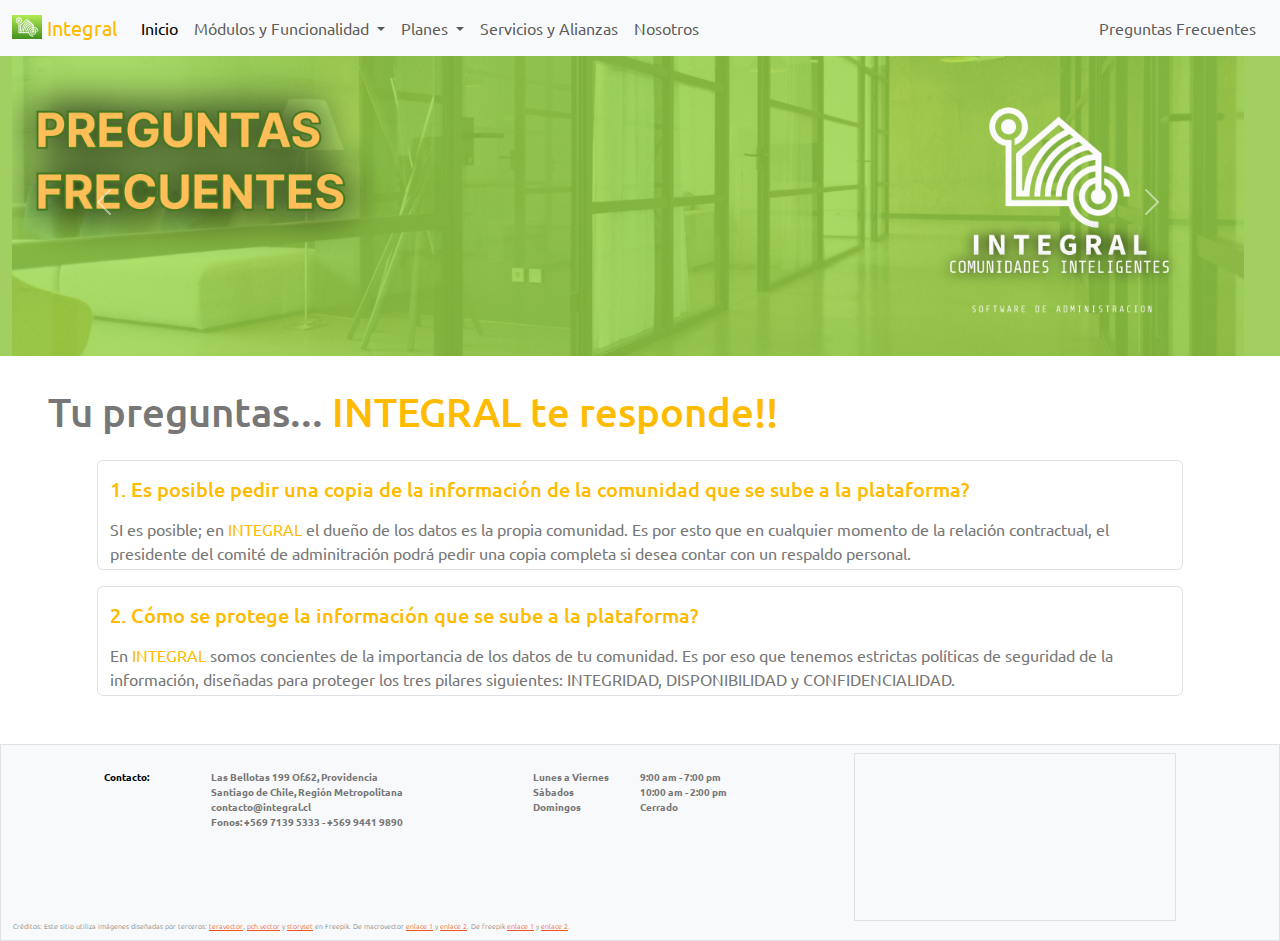
==== commit e129ad9b: "202407200957: ADD: iconos roles" ====
--- a/faq.html
+++ b/faq.html
@@ -130,12 +130,12 @@
         <div class="container col">
           <h1 class="exo-2-gt_font pt-3 ms-5">Tu preguntas... <span>INTEGRAL te responde!!</span></h1>
         </div>
-        <div class="container col-md-10 mt-3 border">  
-          <h3 class="exo-2-md_font mt-3 pe-3"><span>1. Es posible pedir una copia de la información de la comunidad que se sube a la plataforma?</span></h3>
+        <div class="container col-md-10 mt-3 border rounded">  
+          <h5 class="exo-2-md_font mt-3 pe-3"><span>1. Es posible pedir una copia de la información de la comunidad que se sube a la plataforma?</span></h5>
           <p class="exo-2-gt_font mt-3 mb-1">SI es posible; en <span>INTEGRAL</span> el dueño de los datos es la propia comunidad. Es por esto que en cualquier momento de la relación contractual, el presidente del comité de adminitración podrá pedir una copia completa si desea contar con un respaldo personal.</p>
         </div>
-        <div class="container col-md-10 mt-3 border">  
-          <h3 class="exo-2-md_font mt-3 pe-3"><span>2. Cómo se protege la información que se sube a la plataforma?</span></h3>
+        <div class="container col-md-10 mt-3 border rounded">  
+          <h5 class="exo-2-md_font mt-3 pe-3"><span>2. Cómo se protege la información que se sube a la plataforma?</span></h5>
           <p class="exo-2-gt_font mt-3 mb-1">En <span>INTEGRAL</span> somos concientes de la importancia de los datos de tu comunidad. Es por eso que tenemos estrictas políticas de seguridad de la información, diseñadas para proteger los tres pilares siguientes: INTEGRIDAD, DISPONIBILIDAD y CONFIDENCIALIDAD.</p>
       </div>
     </div>
@@ -171,9 +171,25 @@
         </div>
       </div>
       <div class="row">
-        <div class="col-2 m-0 p-0"></div>
-        <div class="col m-0 p-0">
-          <span>Créditos:</span> Este sitio utiliza imágenes diseñadas por terceros: <a class="mb-0" href="https://www.freepik.es/vector-gratis/vector-ilustracion-dibujos-animados-feliz-concepto-familia_3941660.htm#query=comunidad%20vecinos&position=8&from_view=keyword&track=ais_user&uuid=d2d157ea-e87a-496a-aee8-1a88696ac6de">Imagen de teravector</a> en Freepik
+        <div class="col m-0 p-0 ps-3 creditos">
+          Créditos: Este sitio utiliza imágenes diseñadas por terceros: <a class="mb-0" href="https://www.freepik.es/vector-gratis/vector-ilustracion-dibujos-animados-feliz-concepto-familia_3941660.htm#query=comunidad%20vecinos&position=8&from_view=keyword&track=ais_user&uuid=d2d157ea-e87a-496a-aee8-1a88696ac6de">teravector</a>,
+
+          <a href="https://www.freepik.es/vector-gratis/[base64].htm#fromView=search&page=1&position=20&uuid=34a5aa65-0092-458b-a3c4-9d85efc530dd"> pch.vector</a>
+
+          y
+          <a href="https://www.freepik.es/vector-gratis/ilustracion-concepto-gestion-oficina_24237723.htm#fromView=search&page=1&position=49&uuid=0182070e-8e0f-4c98-ae6b-7e6d9c4180aa"> storyset</a> en Freepik. 
+
+          De macrovector
+          <a href="https://www.freepik.es/vector-gratis/conjunto-ilustracion-concepto-manana_6477879.htm#fromView=search&page=1&position=22&uuid=864a2eea-5b35-4023-9d1f-385c292ae4e0"> enlace 1</a>
+
+          y
+          <a href="https://www.freepik.es/vector-gratis/iconos-isometricos-trabajadores-personajes-masculinos-uniforme-herramientas-diferentes-poses-aisladas_7378802.htm#fromView=search&page=1&position=46&uuid=29e8bdf5-96de-4fe2-bba7-d933a4f285d8"> enlace 2</a>. 
+
+          De freepik
+          <a href="https://www.freepik.es/vector-gratis/fondo-concepto-casa-alquiler_1980463.htm#fromView=search&page=2&position=52&uuid=5ccdb580-3281-45b2-8ea1-e3b4905ca47a"> enlace 1</a>
+
+          y
+          <a href="https://www.freepik.es/vector-gratis/concepto-flat-recepcion_3316365.htm#fromView=search&page=1&position=12&uuid=36fc2f11-b3a7-4c09-8f3b-4de5cbde3e07"> enlace 2</a>.
         </div>
       </div>
     </div>
--- a/css/integralStyle.css
+++ b/css/integralStyle.css
@@ -52,8 +52,23 @@
 	font-style: bold;
 }
 
+.footerSection span{
+	font-weight: 700;
+	font-style: bold;
+	color: black; 
+}
+
+.creditos{
+	font-size: 7px;
+}
+
 .rolComunidad {
-	min-height: 440px;
+	min-height: 500px;
+}
+
+.rolComunidad img{
+	min-height: 200px;
+
 }
 
 .faqSeccion-1 {
